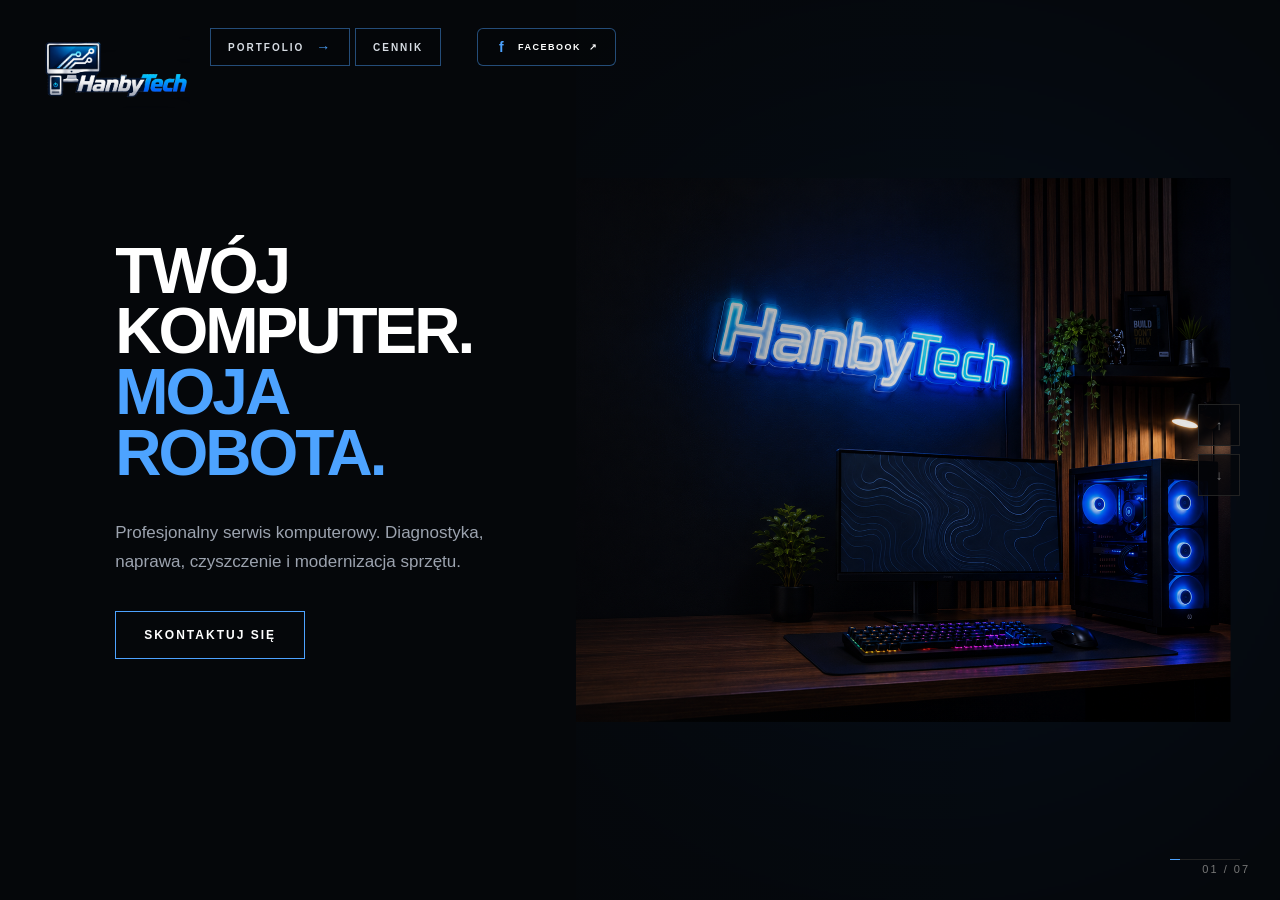
==== index.html @ cc22f347 "Pierwszy commit" ====
<!DOCTYPE html>
<html lang="pl">
<head>
    <meta charset="UTF-8">
    <meta name="viewport" content="width=device-width, initial-scale=1.0">
    <link rel="icon" type="image/png" href="logo.png">

    <title>HanbyTech — Serwis komputerowy</title>

    <link rel="stylesheet" href="style.css">
</head>

<body>
<!-- =========================================
     INTERAKTYWNY CENNIK
========================================= -->

<div class="price-overlay" id="priceOverlay">

    <div class="price-panel">

        <button
            class="price-close"
            id="closePriceList"
            aria-label="Zamknij cennik"
        >
            ×
        </button>


        <div class="price-header">

            <div class="price-label">
                HANBYTECH / CENNIK
            </div>

            <h2>
                Wybierz <span>usługi</span>
            </h2>

            <p>
                Zaznacz interesujące Cię usługi,
                aby zobaczyć orientacyjny koszt.
            </p>

        </div>


        <!-- KATEGORIE -->

        <div class="price-categories">

            <button
                class="price-category active"
                data-category="diagnostyka"
            >
                DIAGNOSTYKA
            </button>

            <button
                class="price-category"
                data-category="czyszczenie"
            >
                CZYSZCZENIE
            </button>

            <button
                class="price-category"
                data-category="system"
            >
                SYSTEM
            </button>

            <button
                class="price-category"
                data-category="naprawy"
            >
                NAPRAWY
            </button>

            <button
                class="price-category"
                data-category="dane"
            >
                DANE
            </button>

        </div>


        <!-- USŁUGI -->

        <div class="price-services">


            <!-- DIAGNOSTYKA -->

            <div
                class="price-list active"
                data-list="diagnostyka"
            >

                <button
                    class="price-item"
                    data-name="Diagnostyka błędów"
                    data-price="50"
                >
                    <span>
                        <strong>Diagnostyka błędów</strong>
                        <small>Sprawdzenie i identyfikacja problemu</small>
                    </span>

                    <b>od 50 zł</b>
                </button>


                <button
                    class="price-item"
                    data-name="Diagnostyka komputera"
                    data-price="60"
                >
                    <span>
                        <strong>Diagnostyka komputera</strong>
                        <small>Sprawdzenie podzespołów i działania systemu</small>
                    </span>

                    <b>od 60 zł</b>
                </button>


                <button
                    class="price-item"
                    data-name="Diagnostyka laptopa"
                    data-price="60"
                >
                    <span>
                        <strong>Diagnostyka laptopa</strong>
                        <small>Sprawdzenie sprzętu i podstawowych problemów</small>
                    </span>

                    <b>od 60 zł</b>
                </button>


                <button
                    class="price-item"
                    data-name="Diagnostyka problemów z uruchamianiem"
                    data-price="50"
                >
                    <span>
                        <strong>Problemy z uruchamianiem</strong>
                        <small>Diagnoza problemów z uruchomieniem komputera</small>
                    </span>

                    <b>od 50 zł</b>
                </button>

            </div>


            <!-- CZYSZCZENIE -->

            <div
                class="price-list"
                data-list="czyszczenie"
            >

                <button
                    class="price-item"
                    data-name="Czyszczenie komputera"
                    data-price="100"
                >
                    <span>
                        <strong>Czyszczenie komputera</strong>
                        <small>Usunięcie kurzu i zabrudzeń</small>
                    </span>

                    <b>100 zł</b>
                </button>


                <button
                    class="price-item"
                    data-name="Czyszczenie laptopa"
                    data-price="100"
                >
                    <span>
                        <strong>Czyszczenie laptopa</strong>
                        <small>Czyszczenie układu chłodzenia i wnętrza</small>
                    </span>

                    <b>100 zł</b>
                </button>


                <button
                    class="price-item"
                    data-name="Wymiana pasty termoprzewodzącej"
                    data-price="80"
                >
                    <span>
                        <strong>Wymiana pasty termoprzewodzącej</strong>
                        <small>Wymiana starej pasty na nową</small>
                    </span>

                    <b>80 zł</b>
                </button>


                <button
                    class="price-item"
                    data-name="Czyszczenie + pasta"
                    data-price="150"
                >
                    <span>
                        <strong>Czyszczenie + pasta</strong>
                        <small>Kompleksowe czyszczenie i wymiana pasty</small>
                    </span>

                    <b>150 zł</b>
                </button>

            </div>


            <!-- SYSTEM -->

            <div
                class="price-list"
                data-list="system"
            >

                <button
                    class="price-item"
                    data-name="Instalacja systemu Windows"
                    data-price="100"
                >
                    <span>
                        <strong>Instalacja systemu Windows</strong>
                        <small>Instalacja i podstawowa konfiguracja</small>
                    </span>

                    <b>100 zł</b>
                </button>


                <button
                    class="price-item"
                    data-name="Formatowanie + instalacja systemu"
                    data-price="130"
                >
                    <span>
                        <strong>Formatowanie + instalacja</strong>
                        <small>Przygotowanie dysku i instalacja systemu</small>
                    </span>

                    <b>130 zł</b>
                </button>


                <button
                    class="price-item"
                    data-name="Instalacja sterowników"
                    data-price="50"
                >
                    <span>
                        <strong>Instalacja sterowników</strong>
                        <small>Konfiguracja wymaganych sterowników</small>
                    </span>

                    <b>50 zł</b>
                </button>


                <button
                    class="price-item"
                    data-name="Konfiguracja systemu"
                    data-price="50"
                >
                    <span>
                        <strong>Konfiguracja systemu</strong>
                        <small>Podstawowa konfiguracja po instalacji</small>
                    </span>

                    <b>50 zł</b>
                </button>

            </div>


            <!-- NAPRAWY -->

            <div
                class="price-list"
                data-list="naprawy"
            >

                <button
                    class="price-item"
                    data-name="Wymiana podzespołu"
                    data-price="50"
                >
                    <span>
                        <strong>Wymiana podzespołu</strong>
                        <small>Montaż wybranego podzespołu</small>
                    </span>

                    <b>od 50 zł</b>
                </button>


                <button
                    class="price-item"
                    data-name="Wymiana dysku"
                    data-price="40"
                >
                    <span>
                        <strong>Wymiana dysku</strong>
                        <small>Montaż nowego dysku</small>
                    </span>

                    <b>od 40 zł</b>
                </button>


                <button
                    class="price-item"
                    data-name="Wymiana RAM"
                    data-price="30"
                >
                    <span>
                        <strong>Wymiana RAM</strong>
                        <small>Montaż pamięci RAM</small>
                    </span>

                    <b>od 30 zł</b>
                </button>


                <button
                    class="price-item"
                    data-name="Wymiana klawiatury"
                    data-price="60"
                >
                    <span>
                        <strong>Wymiana klawiatury</strong>
                        <small>Montaż nowej klawiatury</small>
                    </span>

                    <b>od 60 zł</b>
                </button>


                <button
                    class="price-item"
                    data-name="Naprawa problemów sprzętowych"
                    data-price="0"
                >
                    <span>
                        <strong>Naprawa problemów sprzętowych</strong>
                        <small>Zakres ustalany po diagnostyce</small>
                    </span>

                    <b>WYCENA</b>
                </button>

            </div>


            <!-- DANE -->

            <div
                class="price-list"
                data-list="dane"
            >

                <button
                    class="price-item"
                    data-name="Odzyskiwanie danych"
                    data-price="150"
                >
                    <span>
                        <strong>Odzyskiwanie danych</strong>
                        <small>Próba odzyskania dostępnych danych</small>
                    </span>

                    <b>od 150 zł</b>
                </button>


                <button
                    class="price-item"
                    data-name="Kopiowanie danych"
                    data-price="50"
                >
                    <span>
                        <strong>Kopiowanie danych</strong>
                        <small>Przeniesienie danych na wskazany nośnik</small>
                    </span>

                    <b>50 zł</b>
                </button>


                <button
                    class="price-item"
                    data-name="Migracja danych na nowy dysk"
                    data-price="80"
                >
                    <span>
                        <strong>Migracja danych na nowy dysk</strong>
                        <small>Przeniesienie danych na nowy nośnik</small>
                    </span>

                    <b>80 zł</b>
                </button>

            </div>

        </div>


        <!-- PODSUMOWANIE -->

        <div class="price-summary">

            <div class="summary-left">

                <span class="summary-label">
                    WYBRANE USŁUGI
                </span>

                <div
                    class="selected-services"
                    id="selectedServices"
                >
                    <span class="empty-summary">
                        Nie wybrano jeszcze żadnej usługi
                    </span>
                </div>

            </div>


            <div class="summary-right">

                <span class="summary-label">
                    ORIENTACYJNIE 
                </span>

                <strong id="priceTotal">
                    0 zł
                </strong>

            </div>

        </div>


        <div class="price-footer">

            <span>
                Ostateczna cena może zależeć od zakresu prac.
            </span>

            <button
                type="button"
                id="priceContact"
            >
                ZAPYTAJ O USŁUGĘ
                <span>→</span>
            </button>

        </div>


        <!-- FORMULARZ ZAPYTANIA Z CENNIKA -->

        <div class="price-inquiry" id="priceInquiry">

            <div class="price-inquiry-header">
                <span>HANBYTECH / ZAPYTANIE</span>
                <h3>Wyślij <strong>zapytanie</strong></h3>
                <p>Wybrane usługi zostaną automatycznie dołączone do wiadomości.</p>
            </div>

            <div class="price-inquiry-selected">
                <span>WYBRANE USŁUGI</span>
                <div id="inquiryServices"></div>
                <div class="inquiry-total">
                    <span>ORIENTACYJNIE </span>
                    <strong id="inquiryTotal">0 zł</strong>
                </div>
            </div>

            <form id="priceInquiryForm" class="price-inquiry-form">

                <input
                    type="hidden"
                    name="access_key"
                    value="ff031fcc-2267-4bd6-ab1a-3c029f032e46"
                >

                <input
                    type="hidden"
                    name="subject"
                    value="Nowe zapytanie z cennika — HanbyTech"
                >

                <input
                    type="hidden"
                    name="from_name"
                    value="HanbyTech — zapytanie z cennika"
                >

                <input
                    type="hidden"
                    name="selected_services"
                    id="inquiryServicesInput"
                >

                <input
                    type="hidden"
                    name="estimated_price"
                    id="inquiryTotalInput"
                >

                <input
                    type="text"
                    name="name"
                    placeholder="IMIĘ"
                    required
                >

                <input
                    type="email"
                    name="email"
                    placeholder="E-MAIL"
                    required
                >

                <textarea
                    name="message"
                    placeholder="OPIS PROBLEMU / DODATKOWE INFORMACJE"
                    required
                ></textarea>

                <div class="price-inquiry-actions">
                    <button type="button" id="priceInquiryBack">
                        ← WRÓĆ DO CENNIKA
                    </button>

                    <button type="submit" id="priceInquirySubmit">
                        WYŚLIJ ZAPYTANIE →
                    </button>
                </div>

                <div class="price-inquiry-message" id="priceInquiryMessage"></div>

            </form>

        </div>

    </div>

</div>



    <!-- STAŁY KONTAKT -->
    <a href="#kontakt" class="fixed-contact">
        SKONTAKTUJ SIĘ
    </a>

    <!-- FACEBOOK -->
<a
    href="https://www.facebook.com/hanbytech"
    class="facebook-button"
    target="_blank"
    rel="noopener noreferrer"
>
    <span class="facebook-icon">f</span>

    <span>FACEBOOK</span>

    <span class="facebook-arrow">↗</span>
</a>
    <!-- PORTFOLIO -->
<a href="portfolio.html" class="portfolio-button">
    PORTFOLIO
</a>

<!-- CENNIK -->
<button class="price-button" id="openPriceList">
    CENNIK
</button>

    <!-- LOGO -->
    <a href="#" class="site-logo">
        <img src="logo.png" alt="HanbyTech">
    </a>
    


    <!-- =========================
         GŁÓWNA STRONA
    ========================= -->

    <main class="story">

        <!-- SCENA 01 -->
        <section class="scene active" data-scene="1">

            <div class="scene-content">

                <h1>
                    TWÓJ KOMPUTER.<br>
                    <span>MOJA ROBOTA.</span>
                </h1>

                <p>
                    Profesjonalny serwis komputerowy.
                    Diagnostyka, naprawa, czyszczenie
                    i modernizacja sprzętu.
                </p>

                <button class="contact-button" id="heroContact">
                    SKONTAKTUJ SIĘ
                </button>

            </div>

            <div class="scene-visual hero-image">

                <img
                    src="hero.png"
                    alt="HanbyTech - serwis komputerowy"
                    class="hero-photo"
                >

            </div>

        </section>


        <!-- SCENA 02 -->
        <section class="scene" data-scene="2">

            <div class="scene-content">

                <div class="category">
                    PROCESOR / 01
                </div>

                <h2>
                    ANALIZA<br>
                    <span>PROCESORA</span>
                </h2>

                <p>
                    Sprawdzamy wydajność procesora,
                    temperatury oraz stabilność pracy
                    komputera.
                </p>

                <div class="info">
                    WYDAJNOŚĆ → TEMPERATURA → STABILNOŚĆ
                </div>

            </div>


            <div class="scene-visual cpu-analysis">

                <img
                    src="cpu.jpg"
                    alt="Procesor komputera"
                    class="cpu-photo"
                >

                <div class="cpu-grid"></div>

                <div class="cpu-ring"></div>

                <div class="cpu-line cpu-line-core">
                    <span>RDZENIE</span>
                </div>

                <div class="cpu-line cpu-line-cache">
                    <span>PAMIĘĆ CACHE</span>
                </div>

                <div class="cpu-line cpu-line-temp">
                    <span>TEMPERATURA</span>
                </div>

                <div class="cpu-line cpu-line-clock">
                    <span>TAKTOWANIE</span>
                </div>

                <div class="cpu-center">

                    <div class="cpu-status">
                        STAN PROCESORA
                        <strong>STABILNY</strong>
                    </div>

                    <div class="cpu-speed">
                        4.20
                        <span>GHz</span>
                    </div>

                </div>

                <div class="cpu-scan"></div>

                <div class="cpu-tech-label">
                    ANALIZA PROCESORA
                    <span>HANBYTECH / CPU-01</span>
                </div>

            </div>

        </section>


        <!-- SCENA 03 -->
        <section class="scene" data-scene="3">

            <div class="scene-content">

                <div class="category">
                    KARTA GRAFICZNA
                </div>

                <h2>
                    OBRAZ.<br>
                    <span>MOC.</span>
                </h2>

                <p>
                    Karta graficzna odpowiada za
                    generowanie obrazu i jest jednym
                    z najważniejszych elementów
                    komputera dla graczy.
                </p>

                <div class="info">
                    CZYSZCZENIE GPU<br>
                    KONSERWACJA CHŁODZENIA
                </div>

            </div>


            <div class="scene-visual gpu-image">

                <img
                    src="gpu.jpg"
                    alt="Karta graficzna"
                    class="gpu-photo"
                >

                <div class="gpu-showcase">

                    <div class="gpu-online">
                        <span>●</span> GPU ONLINE
                    </div>

                    <div class="gpu-data gpu-core">
                        <small>CORE CLOCK</small>
                        <strong>1845 MHz</strong>
                    </div>

                    <div class="gpu-data gpu-memory">
                        <small>PAMIĘĆ</small>
                        <strong>14.2 Gbps</strong>
                    </div>

                    <div class="gpu-data gpu-temp">
                        <small>TEMPERATURA</small>
                        <strong>67°C</strong>
                    </div>

                    <div class="gpu-performance">

                        <div class="gpu-performance-header">
                            <span>WYDAJNOŚĆ GRAFIKI</span>
                            <strong>87%</strong>
                        </div>

                        <div class="gpu-performance-bar">
                            <span></span>
                        </div>

                        <div class="gpu-performance-scale">
                            <span>NISKA</span>
                            <span>WYSOKA</span>
                        </div>

                    </div>

                    <div class="gpu-scan-line"></div>

                </div>

            </div>

        </section>


        <!-- SCENA 04 -->
        <section class="scene" data-scene="4">

            <div class="scene-content">

                <div class="category">
                    SERWIS
                </div>

                <h2>
                    KURZ<br>
                    <span>MA ZNACZENIE.</span>
                </h2>

                <p>
                    Kurz ogranicza przepływ powietrza
                    i może powodować wzrost temperatur.
                    Regularne czyszczenie pomaga
                    utrzymać sprzęt w dobrej kondycji.
                </p>

                <div class="info">
                    CZYSZCZENIE KOMPUTERA
                </div>

            </div>


            <div class="scene-visual cleaning-process">

                <img
                    src="cleaning.png"
                    alt="Czyszczenie komputera"
                    class="cleaning-background"
                >

                <div class="cleaning-overlay"></div>


                <div class="cleaning-panel">

                    <div class="cleaning-header">
                        <span>PROCES CZYSZCZENIA</span>
                        <span class="cleaning-counter">
                            02 / 04
                        </span>
                    </div>

                    <div class="cleaning-progress">
                        <span></span>
                    </div>

                    <div class="cleaning-steps">

                        <div class="cleaning-step active">
                            <span class="step-icon">✓</span>
                            <span>USUNIĘCIE KURZU</span>
                        </div>

                        <div class="cleaning-step active">
                            <span class="step-icon">✓</span>
                            <span>CZYSZCZENIE WENTYLATORÓW</span>
                        </div>

                        <div class="cleaning-step active">
                            <span class="step-icon">●</span>
                            <span>PASTA TERMOPRZEWODZĄCA</span>
                        </div>

                        <div class="cleaning-step">
                            <span class="step-icon">○</span>
                            <span>KONTROLA KOŃCOWA</span>
                        </div>

                    </div>

                    <div class="cleaning-divider"></div>

                    <div class="airflow">

                        <div class="airflow-header">
                            <span>PRZEPŁYW POWIETRZA</span>
                            <span>ZOPTYMALIZOWANY</span>
                        </div>

                        <div class="airflow-bar">
                            <span></span>
                        </div>

                    </div>

                    <div class="temperature">

                        <div class="temperature-title">
                            TEMPERATURA SYSTEMU
                        </div>

                        <div class="temperature-values">

                            <div>
                                <small>PRZED</small>
                                <strong>82°C</strong>
                            </div>

                            <span class="temperature-arrow">→</span>

                            <div>
                                <small>PO</small>
                                <strong>64°C</strong>
                            </div>

                        </div>

                    </div>

                    <div class="cleaning-status">
                        <span>●</span>
                        <strong>CZYSZCZENIE ZAKOŃCZONE</strong>
                    </div>

                </div>

            </div>

        </section>


        <!-- SCENA 05 -->
        <section class="scene" data-scene="5">

            <div class="scene-content">

                <div class="category">
                    MODERNIZACJA
                </div>

                <h2>
                    TWÓJ KOMPUTER<br>
                    <span>MOŻE WIĘCEJ.</span>
                </h2>

                <p>
                    Nie zawsze potrzebujesz nowego komputera.
                    Odpowiednio dobrane podzespoły mogą
                    nadać drugie życie Twojemu sprzętowi.
                </p>

                <div class="info">
                    RAM • SSD • GPU • CPU
                </div>

            </div>


            <div class="scene-visual upgrade-showcase">

                <div class="upgrade-label">
                    <span>UPGRADE LAB</span>
                    <strong>01 — 04</strong>
                </div>

                <div class="upgrade-cards">

                    <div class="upgrade-card upgrade-card-gpu">

                        <div class="upgrade-card-top">
                            <span>01</span>
                            <small>KARTA GRAFICZNA</small>
                        </div>

                        <div class="upgrade-card-name">
                            GPU
                        </div>

                        <div class="upgrade-card-line"></div>

                        <div class="upgrade-card-bottom">
                            <span>WYDAJNOŚĆ</span>
                            <strong>WYSOKA</strong>
                        </div>

                    </div>


                    <div class="upgrade-card upgrade-card-ram">

                        <div class="upgrade-card-top">
                            <span>02</span>
                            <small>PAMIĘĆ</small>
                        </div>

                        <div class="upgrade-card-name">
                            RAM
                        </div>

                        <div class="upgrade-card-line"></div>

                        <div class="upgrade-card-bottom">
                            <span>POJEMNOŚĆ</span>
                            <strong>16 GB</strong>
                        </div>

                    </div>


                    <div class="upgrade-card upgrade-card-ssd">

                        <div class="upgrade-card-top">
                            <span>03</span>
                            <small>DYSK</small>
                        </div>

                        <div class="upgrade-card-name">
                            SSD / M2
                        </div>

                        <div class="upgrade-card-line"></div>

                        <div class="upgrade-card-bottom">
                            <span>POJEMNOŚĆ</span>
                            <strong>1 TB</strong>
                        </div>

                    </div>


                    <div class="upgrade-card upgrade-card-cpu">

                        <div class="upgrade-card-top">
                            <span>04</span>
                            <small>MOC OBLICZENIOWA</small>
                        </div>

                        <div class="upgrade-card-name">
                            PROCESOR
                        </div>

                        <div class="upgrade-card-line"></div>

                        <div class="upgrade-card-bottom">
                            <span>OPTYMALIZACJA</span>
                            <strong>GOTOWA</strong>
                        </div>

                    </div>

                </div>


                <div class="upgrade-result">

                    <div class="upgrade-result-label">
                        ZYSK WYDAJNOŚCI
                    </div>

                    <div class="upgrade-result-value">
                        <strong>+42%</strong>
                        <span>PO UPGRADE</span>
                    </div>

                    <div class="upgrade-result-bar">
                        <span></span>
                    </div>

                </div>


                <div class="upgrade-status-line">

                    <span>
                        <i></i>
                        SYSTEM GOTOWY
                    </span>

                    <strong>
                        UPGRADE DOSTĘPNY
                    </strong>

                </div>

            </div>

        </section>


        <!-- SCENA 06 -->
        <section class="scene" data-scene="6">

            <div class="scene-content">

                <div class="category">
                    DIAGNOSTYKA
                </div>

                <h2>
                    COŚ<br>
                    <span>NIE DZIAŁA?</span>
                </h2>

                <p>
                    Znajdziemy przyczynę problemu.
                    Diagnostyka błędów, naprawa sprzętu
                    i przywracanie komputera do sprawności.
                </p>

                <div class="info">
                    DIAGNOSTYKA → NAPRAWA
                </div>

            </div>


            <div class="scene-visual diagnostics-image">

                <div class="system-scan">

                    <div class="scan-header">
                        <span>SYSTEM SCAN</span>
                        <span class="scan-status">
                            ● ONLINE
                        </span>
                    </div>

                    <div class="scan-line"></div>

                    <div class="scan-item">
                        <span>CPU</span>
                        <span class="scan-value">
                            SPRAWDZANIE...
                        </span>
                    </div>

                    <div class="scan-item gpu-error">

                        <span>GPU</span>

                        <span class="scan-value">
                            SPRAWDZANIE...
                        </span>

                        <small>
                            BŁĄD KRYTYCZNY
                        </small>

                    </div>

                    <div class="scan-item">
                        <span>RAM</span>
                        <span class="scan-value">
                            SPRAWDZANIE...
                        </span>
                    </div>

                    <div class="scan-item">
                        <span>STORAGE</span>
                        <span class="scan-value">
                            SPRAWDZANIE...
                        </span>
                    </div>

                    <div class="scan-item">
                        <span>TEMPERATURE</span>
                        <span class="scan-value">
                            SPRAWDZANIE...
                        </span>
                    </div>

                    <div class="scan-line"></div>

                    <div class="scan-footer">

                        <span class="scan-analyzing">
                            ANALIZOWANIE SYSTEMU...
                        </span>

                        <span class="scan-complete">
                            ANALIZA SYSTEMU ZAKOŃCZONA<br>
                            5 / 5 SPRAWDZEŃ ZALICZONYCH
                        </span>

                    </div>

                </div>

            </div>

        </section>


        <!-- SCENA 07 -->
        <section class="scene" data-scene="7">

            <div class="scene-content contact-content">

                <div class="category">
                    HANBYTECH
                </div>

                <h2>
                    MASZ PROBLEM<br>
                    <span>Z KOMPUTEREM?</span>
                </h2>

                <p>
                    Napisz do mnie.
                    Opisz problem, a sprawdzimy,
                    co da się zrobić.
                </p>

                <div class="contact-details">

                    <span>E-MAIL</span>

                    <a href="mailto:hanbytech@gmail.com">
                        hanbytech@gmail.com
                    </a>

                </div>

            </div>


            <div class="scene-visual contact-image">

                <form
                    class="contact-form"
                    action="https://api.web3forms.com/submit"
                    method="POST"
                >

                    <input
                        type="hidden"
                        name="access_key"
                        value="ff031fcc-2267-4bd6-ab1a-3c029f032e46"
                    >

                    <input
                        type="hidden"
                        name="subject"
                        value="Nowa wiadomość — HanbyTech"
                    >

                    <input
                        type="hidden"
                        name="from_name"
                        value="HanbyTech — formularz kontaktowy"
                    >

                    <input
                        type="text"
                        name="name"
                        placeholder="IMIĘ"
                        required
                    >

                    <input
                        type="email"
                        name="email"
                        placeholder="E-MAIL"
                        required
                    >

                    <textarea
                        name="message"
                        placeholder="WIADOMOŚĆ"
                        required
                    ></textarea>

                    <button type="submit">
                        WYŚLIJ WIADOMOŚĆ
                    </button>

                </form>

            </div>

        </section>

    </main>


    <!-- WSKAŹNIK PRZEWIJANIA -->

    <div class="scroll-indicator">

        <div class="scroll-line">
            <div class="scroll-progress"></div>
        </div>

        <span id="sceneCounter">
            01 / 07
        </span>

    </div>


    <!-- LEWO / PRAWO -->

    <div class="navigation">

        <button id="prevScene">
            ↑
        </button>

        <button id="nextScene">
            ↓
        </button>

    </div>



    <style>
        /* =========================================
           FORMULARZ ZAPYTANIA — CENNIK
        ========================================= */

        .price-inquiry {
            display: none;
            margin-top: 25px;
        }

        .price-panel.inquiry-mode .price-header,
        .price-panel.inquiry-mode .price-categories,
        .price-panel.inquiry-mode .price-services,
        .price-panel.inquiry-mode .price-summary,
        .price-panel.inquiry-mode .price-footer {
            display: none;
        }

        .price-panel.inquiry-mode .price-inquiry {
            display: block;
        }

        .price-inquiry-header span,
        .price-inquiry-selected > span {
            color: #4da3ff;
            font-size: 9px;
            font-weight: 700;
            letter-spacing: 2px;
        }

        .price-inquiry-header h3 {
            margin: 10px 0 8px;
            color: #fff;
            font-size: 30px;
            font-weight: 500;
        }

        .price-inquiry-header h3 strong {
            color: #4da3ff;
            font-weight: 600;
        }

        .price-inquiry-header p {
            margin: 0 0 22px;
            color: #9ca3af;
            font-size: 11px;
            line-height: 1.6;
        }

        .price-inquiry-selected {
            padding: 16px;
            border: 1px solid rgba(255,255,255,0.08);
            border-radius: 10px;
            background: rgba(255,255,255,0.025);
            margin-bottom: 18px;
        }

        #inquiryServices {
            display: flex;
            flex-wrap: wrap;
            gap: 7px;
            margin-top: 10px;
        }

        .inquiry-service-tag {
            padding: 7px 9px;
            border: 1px solid rgba(77,163,255,0.25);
            border-radius: 6px;
            color: #fff;
            background: rgba(77,163,255,0.07);
            font-size: 10px;
        }

        .inquiry-total {
            display: flex;
            align-items: center;
            justify-content: space-between;
            margin-top: 15px;
            padding-top: 13px;
            border-top: 1px solid rgba(255,255,255,0.06);
        }

        .inquiry-total span {
            color: #9ca3af;
            font-size: 9px;
            letter-spacing: 1.5px;
        }

        .inquiry-total strong {
            color: #4da3ff;
            font-size: 18px;
        }

        .price-inquiry-form {
            display: flex;
            flex-direction: column;
            gap: 10px;
        }

        .price-inquiry-form input,
        .price-inquiry-form textarea {
            width: 100%;
            box-sizing: border-box;
            padding: 13px 14px;
            border: 1px solid rgba(255,255,255,0.09);
            border-radius: 7px;
            outline: none;
            background: rgba(255,255,255,0.025);
            color: #fff;
            font-family: inherit;
            font-size: 11px;
            transition: border-color 0.2s ease, background 0.2s ease;
        }

        .price-inquiry-form input:focus,
        .price-inquiry-form textarea:focus {
            border-color: #4da3ff;
            background: rgba(77,163,255,0.035);
        }

        .price-inquiry-form textarea {
            min-height: 115px;
            resize: vertical;
        }

        .price-inquiry-form input::placeholder,
        .price-inquiry-form textarea::placeholder {
            color: #777;
        }

        .price-inquiry-actions {
            display: flex;
            gap: 10px;
            margin-top: 4px;
        }

        .price-inquiry-actions button {
            flex: 1;
            min-height: 44px;
            padding: 11px 14px;
            border: 1px solid #4da3ff;
            border-radius: 6px;
            background: transparent;
            color: #4da3ff;
            font-family: inherit;
            font-size: 10px;
            font-weight: 700;
            letter-spacing: 1.2px;
            cursor: pointer;
            transition: 0.2s ease;
        }

        #priceInquirySubmit {
            background: #4da3ff;
            color: #05070a;
        }

        .price-inquiry-actions button:hover {
            background: #4da3ff;
            color: #05070a;
            box-shadow: 0 0 25px rgba(77,163,255,0.25);
        }

        .price-inquiry-message {
            min-height: 18px;
            text-align: center;
            font-size: 10px;
            line-height: 1.5;
        }

        .price-inquiry-message.success {
            color: #39ff14;
        }

        .price-inquiry-message.error {
            color: #ff5b5b;
        }

        @media (max-width: 600px) {
            .price-inquiry-actions {
                flex-direction: column;
            }
        }
    </style>

    <script>
document.addEventListener("DOMContentLoaded", () => {

    if (window.location.hash === "#kontakt") {

        setTimeout(() => {

            const contactScene =
                document.querySelector(".scene[data-scene='7']");

            if (contactScene) {
                contactScene.classList.add("active");

                document
                    .querySelectorAll(".scene")
                    .forEach((scene, index) => {
                        scene.classList.toggle(
                            "active",
                            index === 6
                        );
                    });

                const counter =
                    document.getElementById("sceneCounter");

                if (counter) {
                    counter.textContent = "07 / 07";
                }

                const progress =
                    document.querySelector(".scroll-progress");

                if (progress) {
                    progress.style.width = "100%";
                }
            }

        }, 50);

    }

});
</script>
    <script>
/* =========================================
   INTERAKTYWNY CENNIK
========================================= */

const priceOverlay =
    document.getElementById("priceOverlay");

const openPriceList =
    document.getElementById("openPriceList");

const closePriceList =
    document.getElementById("closePriceList");

const priceCategories =
    document.querySelectorAll(".price-category");

const priceLists =
    document.querySelectorAll(".price-list");

const priceItems =
    document.querySelectorAll(".price-item");

const selectedServices =
    document.getElementById("selectedServices");

const priceTotal =
    document.getElementById("priceTotal");

const priceContact =
    document.getElementById("priceContact");


let selected = [];


/* OTWIERANIE */

openPriceList.addEventListener("click", () => {

    priceOverlay.classList.add("active");

    document.body.classList.add("price-open");

});


/* ZAMYKANIE */

function closePrices() {

    priceOverlay.classList.remove("active");

    document.body.classList.remove("price-open");

}


closePriceList.addEventListener(
    "click",
    closePrices
);


priceOverlay.addEventListener(
    "click",
    (event) => {

        if (event.target === priceOverlay) {
            closePrices();
        }

    }
);


/* ESC */

document.addEventListener(
    "keydown",
    (event) => {

        if (
            event.key === "Escape" &&
            priceOverlay.classList.contains("active")
        ) {
            closePrices();
        }

    }
);


/* KATEGORIE */

priceCategories.forEach((category) => {

    category.addEventListener("click", () => {

        const target =
            category.dataset.category;


        priceCategories.forEach((item) => {

            item.classList.toggle(
                "active",
                item === category
            );

        });


        priceLists.forEach((list) => {

            list.classList.toggle(
                "active",
                list.dataset.list === target
            );

        });

    });

});


/* WYBÓR USŁUG */

priceItems.forEach((item) => {

    item.addEventListener("click", () => {

        const name =
            item.dataset.name;

        const price =
            Number(item.dataset.price);


        if (price === 0) {
            return;
        }


        const existing =
            selected.find(
                (service) =>
                    service.name === name
            );


        if (existing) {

            selected =
                selected.filter(
                    (service) =>
                        service.name !== name
                );

            item.classList.remove("selected");

        } else {

            selected.push({
                name: name,
                price: price
            });

            item.classList.add("selected");

        }


        updateSummary();

    });

});


/* PODSUMOWANIE */

function updateSummary() {

    selectedServices.innerHTML = "";


    if (selected.length === 0) {

        selectedServices.innerHTML = `
            <span class="empty-summary">
                Nie wybrano jeszcze żadnej usługi
            </span>
        `;

    } else {

        selected.forEach((service) => {

            const tag =
                document.createElement("div");

            tag.className =
                "selected-service";

            tag.innerHTML = `
                <span>${service.name}</span>
                <b>${service.price} zł</b>
            `;

            selectedServices.appendChild(tag);

        });

    }


    const total =
        selected.reduce(
            (sum, service) =>
                sum + service.price,
            0
        );


    priceTotal.textContent =
        `${total} zł`;

}


/* ZAPYTANIE BEZPOŚREDNIO Z CENNIKA */

const pricePanel =
    document.querySelector(".price-panel");

const priceInquiry =
    document.getElementById("priceInquiry");

const inquiryServices =
    document.getElementById("inquiryServices");

const inquiryTotal =
    document.getElementById("inquiryTotal");

const inquiryServicesInput =
    document.getElementById("inquiryServicesInput");

const inquiryTotalInput =
    document.getElementById("inquiryTotalInput");

const priceInquiryForm =
    document.getElementById("priceInquiryForm");

const priceInquiryBack =
    document.getElementById("priceInquiryBack");

const priceInquirySubmit =
    document.getElementById("priceInquirySubmit");

const priceInquiryMessage =
    document.getElementById("priceInquiryMessage");


function updateInquiry() {

    inquiryServices.innerHTML = "";

    if (selected.length === 0) {

        inquiryServices.innerHTML = `
            <span class="inquiry-service-tag">
                Nie wybrano żadnej usługi
            </span>
        `;

    } else {

        selected.forEach((service) => {

            const tag = document.createElement("div");
            tag.className = "inquiry-service-tag";
            tag.textContent = `${service.name} — ${service.price} zł`;
            inquiryServices.appendChild(tag);

        });

    }

    const total = selected.reduce(
        (sum, service) => sum + service.price,
        0
    );

    inquiryTotal.textContent = `${total} zł`;

    inquiryServicesInput.value =
        selected.length
            ? selected.map((service) => `${service.name} — ${service.price} zł`).join("\n")
            : "Nie wybrano żadnej usługi";

    inquiryTotalInput.value =
        selected.length ? `${total} zł` : "Do ustalenia";
}


priceContact.addEventListener("click", () => {

    if (selected.length === 0) {

        priceInquiryMessage.textContent =
            "Najpierw wybierz przynajmniej jedną usługę.";

        priceInquiryMessage.className =
            "price-inquiry-message error";

        return;

    }

    updateInquiry();

    priceInquiryMessage.textContent = "";
    priceInquiryMessage.className = "price-inquiry-message";

    pricePanel.classList.add("inquiry-mode");

});


priceInquiryBack.addEventListener("click", () => {

    pricePanel.classList.remove("inquiry-mode");

    priceInquiryMessage.textContent = "";
    priceInquiryMessage.className = "price-inquiry-message";

});


priceInquiryForm.addEventListener("submit", async (event) => {

    event.preventDefault();

    priceInquirySubmit.disabled = true;
    priceInquirySubmit.textContent = "WYSYŁANIE...";
    priceInquiryMessage.textContent = "";
    priceInquiryMessage.className = "price-inquiry-message";

    try {

        const formData = new FormData(priceInquiryForm);

        const response = await fetch(
            "https://api.web3forms.com/submit",
            {
                method: "POST",
                body: formData
            }
        );

        const result = await response.json();

        if (result.success) {

            priceInquiryMessage.textContent =
                "Zapytanie zostało wysłane. Odezwę się tak szybko, jak to możliwe.";

            priceInquiryMessage.className =
                "price-inquiry-message success";

            priceInquiryForm.reset();

            setTimeout(() => {
                closePrices();
                pricePanel.classList.remove("inquiry-mode");
                priceInquiryMessage.textContent = "";
                priceInquiryMessage.className = "price-inquiry-message";
            }, 2500);

        } else {

            throw new Error("Web3Forms zwrócił błąd");

        }

    } catch (error) {

        priceInquiryMessage.textContent =
            "Nie udało się wysłać zapytania. Spróbuj ponownie.";

        priceInquiryMessage.className =
            "price-inquiry-message error";

    } finally {

        priceInquirySubmit.disabled = false;
        priceInquirySubmit.textContent = "WYŚLIJ ZAPYTANIE →";

    }

});
</script>

    <script src="script.js"></script>

</body>
</html>
---- style.css ----
* {
    margin: 0;
    padding: 0;
    box-sizing: border-box;
}

html,
body {
    width: 100%;
    height: 100%;
    overflow: hidden;
}

body {
    background: #05070a;
    color: white;
    font-family: Arial, Helvetica, sans-serif;
}

/* =========================
   GŁÓWNA STRONA
========================= */

.story {
    position: relative;
    width: 100%;
    height: 100vh;
    overflow: hidden;
}

/* =========================
   SCENY
========================= */

.scene {
    position: absolute;
    inset: 0;
    display: grid;
    grid-template-columns: 45% 55%;
    opacity: 0;
    visibility: hidden;
    transform: scale(1.04);
    transition:
        opacity 0.8s ease,
        transform 1s ease,
        visibility 0.8s;
}

.scene.active {
    opacity: 1;
    visibility: visible;
    transform: scale(1);
}

/* =========================
   LEWA STRONA
========================= */

.scene-content {
    position: relative;
    z-index: 5;
    display: flex;
    flex-direction: column;
    justify-content: center;
    padding-left: 9vw;
    padding-right: 3vw;
}

.category {
    margin-bottom: 20px;
    font-size: 12px;
    letter-spacing: 5px;
    color: #4da3ff;
}

h1,
h2 {
    font-size: clamp(45px, 5vw, 85px);
    line-height: 0.95;
    font-weight: 800;
    letter-spacing: -3px;
}

h1 span,
h2 span {
    color: #4da3ff;
}

.scene-content p {
    max-width: 520px;
    margin-top: 35px;
    color: #9ca3af;
    font-size: 17px;
    line-height: 1.7;
}

.info {
    margin-top: 30px;
    color: #4da3ff;
    font-size: 12px;
    letter-spacing: 3px;
    line-height: 2;
}

/* =========================
   PRZYCISK
========================= */

.contact-button {
    width: fit-content;
    margin-top: 35px;
    padding: 16px 28px;
    border: 1px solid #4da3ff;
    background: transparent;
    color: white;
    font-size: 12px;
    font-weight: bold;
    letter-spacing: 2px;
    cursor: pointer;
    transition: 0.3s;
}

.contact-button:hover {
    background: #4da3ff;
    color: #05070a;
    box-shadow:
        0 0 30px rgba(77, 163, 255, 0.4);
}

/* =========================
   PRAWA STRONA
========================= */

.scene-visual {
    position: relative;
    display: flex;
    align-items: center;
    justify-content: center;
    overflow: hidden;
}

.scene-visual::before {
    content: "";
    position: absolute;
    width: 600px;
    height: 600px;
    background: #087cff;
    filter: blur(180px);
    opacity: 0.08;
}

.placeholder {
    position: relative;
    width: 75%;
    height: 70%;
    display: flex;
    flex-direction: column;
    align-items: center;
    justify-content: center;
    border: 1px solid rgba(77, 163, 255, 0.2);
    background:
        linear-gradient(
            135deg,
            rgba(255,255,255,0.04),
            rgba(255,255,255,0.01)
        );
    box-shadow:
        0 0 80px rgba(0, 120, 255, 0.08);
    color: #4da3ff;
}

.placeholder span {
    font-size: 45px;
    font-weight: 800;
    letter-spacing: 5px;
}

.placeholder small {
    margin-top: 15px;
    color: #555;
    font-size: 10px;
    letter-spacing: 3px;
}

/* =========================
   SCROLL
========================= */

.scroll-indicator {
    position: fixed;
    right: 40px;
    bottom: 40px;
    z-index: 50;
    display: flex;
    align-items: center;
    gap: 15px;
    color: #777;
    font-size: 11px;
    letter-spacing: 2px;
}

.scroll-line {
    width: 70px;
    height: 1px;
    background: #222;
}

.scroll-progress {
    width: 14%;
    height: 1px;
    background: #4da3ff;
    transition: width 0.5s ease;
}

/* =========================
   PRZYCISKI NAWIGACJI
========================= */

.navigation {
    position: fixed;
    right: 40px;
    top: 50%;
    z-index: 50;
    display: flex;
    flex-direction: column;
    gap: 8px;
    transform: translateY(-50%);
}

.navigation button {
    width: 42px;
    height: 42px;
    border: 1px solid #222;
    background: rgba(5, 7, 10, 0.7);
    color: #777;
    cursor: pointer;
    transition: 0.3s;
}

.navigation button:hover {
    border-color: #4da3ff;
    color: #4da3ff;
}

/* =========================
   TELEFON
========================= */

@media (max-width: 800px) {

    .scene {
        grid-template-columns: 1fr;
    }

    .scene-content {
        justify-content: flex-end;
        padding: 0 30px 100px;
    }

    .scene-number {
        top: 30px;
        left: 30px;
    }

    h1,
    h2 {
        font-size: 48px;
    }

    .scene-content p {
        font-size: 14px;
    }

    .scene-visual {
        position: absolute;
        inset: 0;
        opacity: 0.25;
    }

    .placeholder {
        width: 100%;
        height: 100%;
        border: none;
    }

    .navigation {
        right: 20px;
    }

    .scroll-indicator {
        right: 20px;
        bottom: 20px;
    }
}

/* =========================
   LOGO
========================= */

.site-logo {
    position: fixed;
    top: 30px;
    left: 40px;
    z-index: 100;
    display: block;
}

.site-logo img {
    display: block;
    width: 150px;
    height: auto;
    object-fit: contain;
    transition: 0.3s;
}

.site-logo:hover img {
    transform: scale(1.04);
}

/* LOGO — TELEFON */

@media (max-width: 800px) {

    .site-logo {
        top: 20px;
        left: 25px;
    }

    .site-logo img {
        width: 120px;
    }
}

/* =========================
   HERO IMAGE
========================= */

.hero-image {
    position: relative;
    overflow: hidden;
}

.hero-image img {
    width: 100%;
    height: 100%;
    object-fit: contain;
    object-position: 30% center;
    display: block;
    filter: brightness(0.9);
    transition: transform 1.2s ease;
}

.scene.active .hero-image img {
    transform: translateX(-60px) scale(1.03);
}

.hero-image::after {
    content: "";
    position: absolute;
    inset: 0;
    background:
        linear-gradient(
            90deg,
            rgba(5, 7, 10, 0.45) 0%,
            rgba(5, 7, 10, 0.08) 45%,
            transparent 70%
        );
    pointer-events: none;
}

/* =========================
   CPU IMAGE
========================= */

.cpu-image {
    position: relative;
    overflow: hidden;
}

.cpu-image .cpu-photo {
    position: absolute;
    top: 50%;
    left: 53%;
    width: 80%;
    height: 80%;
    object-fit: contain;
    display: block;
    z-index: 1;
    transform: translate(-50%, -50%);
    filter: brightness(0.9);
}

/* =========================
   GPU IMAGE
========================= */

.gpu-image {
    position: relative;
    overflow: hidden;
}

.gpu-image .gpu-photo {
    position: absolute;
    top: 50%;
    left: 53%;
    width: 80%;
    height: 80%;
    object-fit: contain;
    display: block;
    z-index: 1;
    transform: translate(-50%, -50%);
    filter: brightness(0.9);
}

/* CLEANING IMAGE */

.cleaning-image {
    position: relative;
    overflow: hidden;
}

.cleaning-image .cleaning-photo {
    position: absolute;
    top: 50%;
    left: 45%;
    width: 90%;
    height: 90%;
    object-fit: contain;
    display: block;
    z-index: 1;
    transform: translate(-50%, -50%);
    filter: brightness(0.9);
}

/* UPGRADE IMAGE */

.upgrade-image {
    position: relative;
    overflow: hidden;
}

.upgrade-image .upgrade-photo {
    position: absolute;
    top: 50%;
    left: 52%;
    width: 80%;
    height: 80%;
    object-fit: contain;
    display: block;
    z-index: 1;
    transform: translate(-50%, -50%);
    filter: brightness(0.9);
}

/* STAŁY PRZYCISK KONTAKTU */

.fixed-contact {
    position: fixed;
    left: 300px;
    bottom: 80px;
    z-index: 100;
    padding: 14px 24px;
    border: 1px solid #4da3ff;
    background: rgba(5, 7, 10, 0.75);
    color: white;
    text-decoration: none;
    font-size: 11px;
    font-weight: bold;
    letter-spacing: 2px;
    opacity: 0;
    pointer-events: none;
    transition: 0.3s;
}

.fixed-contact.visible {
    opacity: 1;
    pointer-events: auto;
}

.fixed-contact:hover {
    background: #4da3ff;
    color: #05070a;
    box-shadow:
        0 0 30px rgba(77, 163, 255, 0.4);
}

/* DIAGNOSTICS IMAGE */

.diagnostics-image {
    position: relative;
    overflow: hidden;
}

.diagnostics-image .diagnostics-photo {
    position: absolute;
    top: 50%;
    left: 50%;
    width: 80%;
    height: 80%;
    object-fit: contain;
    display: block;
    z-index: 1;
    transform: translate(-50%, -50%);
    filter: brightness(0.9);
}

/* CONTACT IMAGE */

.contact-image {
    position: relative;
    overflow: hidden;
}

.contact-image .contact-photo {
    position: absolute;
    top: 50%;
    left: 50%;
    width: 80%;
    height: 80%;
    object-fit: contain;
    display: block;
    z-index: 1;
    transform: translate(-50%, -50%);
    filter: brightness(0.9);
}

/* PANEL KONTAKTOWY */

.contact-content {
    justify-content: center;
}

.contact-details {
    margin-top: 35px;
    display: flex;
    flex-direction: column;
    gap: 8px;
}

.contact-details span {
    color: #4da3ff;
    font-size: 10px;
    letter-spacing: 3px;
}

.contact-details a {
    color: white;
    font-size: 16px;
    text-decoration: none;
    transition: 0.3s;
}

.contact-details a:hover {
    color: #4da3ff;
}

/* FORMULARZ */

.contact-form {
    position: relative;
    z-index: 5;
    width: 75%;
    display: flex;
    flex-direction: column;
    gap: 14px;
    padding: 35px;
    border: 1px solid rgba(77, 163, 255, 0.2);
    background: rgba(5, 7, 10, 0.75);
    box-shadow:
        0 0 80px rgba(0, 120, 255, 0.08);
    backdrop-filter: blur(10px);
}

.contact-form input,
.contact-form textarea {
    width: 100%;
    padding: 15px 0;
    border: none;
    border-bottom: 1px solid #252a31;
    outline: none;
    background: transparent;
    color: white;
    font-family: Arial, Helvetica, sans-serif;
    font-size: 12px;
    letter-spacing: 1px;
    transition: 0.3s;
}

.contact-form textarea {
    height: 120px;
    resize: none;
}

.contact-form input:focus,
.contact-form textarea:focus {
    border-bottom-color: #4da3ff;
}

.contact-form input::placeholder,
.contact-form textarea::placeholder {
    color: #666;
}

.contact-form button {
    margin-top: 10px;
    padding: 15px;
    border: 1px solid #4da3ff;
    background: transparent;
    color: white;
    font-size: 11px;
    font-weight: bold;
    letter-spacing: 2px;
    cursor: pointer;
    transition: 0.3s;
}

.contact-form button:hover {
    background: #4da3ff;
    color: #05070a;
    box-shadow:
        0 0 30px rgba(77, 163, 255, 0.4);
}


/* =====================================================
   UPGRADE PANEL — SCENA 05
===================================================== */

.upgrade-panel-area {
    position: relative;
    overflow: hidden;
}

.upgrade-panel {
    position: relative;
    z-index: 5;
    width: 75%;
    padding: 32px;
    border: 1px solid rgba(77, 163, 255, 0.25);
    background: linear-gradient(
        135deg,
        rgba(255,255,255,0.04),
        rgba(255,255,255,0.01)
    );
    box-shadow: 0 0 80px rgba(0,120,255,0.08);
    backdrop-filter: blur(10px);
}

.upgrade-header {
    display: flex;
    justify-content: space-between;
    align-items: center;
    font-size: 11px;
    font-weight: bold;
    letter-spacing: 3px;
}

.upgrade-status {
    color: #39ff14;
    font-size: 9px;
    letter-spacing: 2px;
    white-space: nowrap;
    text-shadow:
        0 0 5px rgba(57, 255, 20, 0.8),
        0 0 12px rgba(57, 255, 20, 0.5),
        0 0 20px rgba(57, 255, 20, 0.3);
}

.upgrade-line {
    width: 100%;
    height: 1px;
    margin: 22px 0;
    background: rgba(77, 163, 255, 0.15);
}

.upgrade-item {
    display: grid;
    grid-template-columns: 105px 1fr 90px;
    align-items: center;
    gap: 20px;
    padding: 14px 0;
    border-bottom: 1px solid rgba(255,255,255,0.04);
}

.upgrade-name {
    display: flex;
    flex-direction: column;
    gap: 5px;
}

.upgrade-name span {
    color: white;
    font-size: 11px;
    font-weight: bold;
    letter-spacing: 2px;
}

.upgrade-name small {
    color: #555;
    font-size: 8px;
    letter-spacing: 1px;
}

.upgrade-bar {
    width: 100%;
    height: 3px;
    background: #161a20;
    overflow: hidden;
}

.upgrade-bar span {
    display: block;
    height: 100%;
    background: #4da3ff;
    box-shadow: 0 0 10px rgba(77,163,255,0.5);
    transform: scaleX(0);
    transform-origin: left;
}

.upgrade-item strong {
    color: #4da3ff;
    font-size: 9px;
    letter-spacing: 1px;
    text-align: right;
}

.performance {
    margin-top: 5px;
}

.performance-header {
    display: flex;
    justify-content: space-between;
    align-items: center;
    margin-bottom: 10px;
    color: #777;
    font-size: 9px;
    letter-spacing: 2px;
}

.performance-header strong {
    color: #4da3ff;
    font-size: 11px;
}

.performance-bar {
    width: 100%;
    height: 4px;
    background: #161a20;
    overflow: hidden;
}

.performance-bar span {
    display: block;
    width: 82%;
    height: 100%;
    background: #4da3ff;
    box-shadow: 0 0 12px rgba(77,163,255,0.6);
    transform: scaleX(0);
    transform-origin: left;
}

.upgrade-footer {
    display: flex;
    justify-content: space-between;
    align-items: center;
    margin-top: 24px;
    font-size: 8px;
    letter-spacing: 2px;
}

.upgrade-footer span {
    color: #555;
}

.upgrade-footer strong {
    color: #4da3ff;
    font-size: 9px;
}

.scene.active .upgrade-bar span {
    animation: upgradeBars 0.9s ease forwards;
}

.scene.active .upgrade-item:nth-of-type(1) .upgrade-bar span {
    animation-delay: 0.2s;
}

.scene.active .upgrade-item:nth-of-type(2) .upgrade-bar span {
    animation-delay: 0.4s;
}

.scene.active .upgrade-item:nth-of-type(3) .upgrade-bar span {
    animation-delay: 0.6s;
}

.scene.active .upgrade-item:nth-of-type(4) .upgrade-bar span {
    animation-delay: 0.8s;
}

@keyframes upgradeBars {
    from {
        transform: scaleX(0);
    }

    to {
        transform: scaleX(1);
    }
}

.scene.active .performance-bar span {
    animation: performanceLoad 1.2s ease 1s forwards;
}

@keyframes performanceLoad {
    from {
        transform: scaleX(0);
    }

    to {
        transform: scaleX(1);
    }
}

.scene.active .upgrade-panel {
    animation: upgradePanelIn 0.8s ease forwards;
}

@keyframes upgradePanelIn {
    from {
        opacity: 0;
        transform: translateX(40px);
    }

    to {
        opacity: 1;
        transform: translateX(0);
    }
}

.upgrade-red {
    color: #ff3b3b !important;
}

.upgrade-green {
    color: #35d07f !important;
}

.upgrade-footer {
    display: flex;
    justify-content: space-between;
    align-items: center;
    gap: 20px;
}

.upgrade-footer strong {
    color: #4da3ff;
    font-size: 9px;
    letter-spacing: 1.5px;
    white-space: nowrap;
}

/* =========================================
   SCENA 04 — CLEANING PROCESS
========================================= */

.scene[data-scene="4"] .cleaning-process {
    position: relative;
    overflow: hidden;
    display: flex;
    align-items: center;
    justify-content: center;
}

.scene[data-scene="4"] .cleaning-background {
    position: absolute;
    width: 100%;
    height: 100%;
    object-fit: contain;
    object-position: center;
    opacity: 0.45;
    filter:
        brightness(0.65)
        contrast(1.05);
    transform: scale(1.03);
    transition:
        transform 1.2s ease,
        opacity 0.8s ease;
}

.scene.active[data-scene="4"] .cleaning-background {
    transform: scale(1);
    opacity: 0.55;
}

.scene[data-scene="4"] .cleaning-overlay {
    position: absolute;
    inset: 0;
    background:
        linear-gradient(
            90deg,
            rgba(5,7,10,0.25),
            rgba(5,7,10,0.65)
        );
    z-index: 1;
    pointer-events: none;
}

.scene[data-scene="4"] .cleaning-panel {
    position: relative;
    z-index: 5;
    width: 75%;
    padding: 30px;
    border: 1px solid rgba(77, 163, 255, 0.22);
    background: rgba(5, 7, 10, 0.28);
    box-shadow: 0 0 50px rgba(0, 120, 255, 0.04);
    backdrop-filter: none;
}

.cleaning-header {
    display: flex;
    justify-content: space-between;
    align-items: center;
    gap: 20px;
    font-size: 11px;
    font-weight: bold;
    letter-spacing: 3px;
}

.cleaning-counter {
    color: #4da3ff;
    font-size: 9px;
    letter-spacing: 2px;
    white-space: nowrap;
}

.cleaning-progress {
    width: 100%;
    height: 3px;
    margin-top: 22px;
    background: #161a20;
    overflow: hidden;
}

.cleaning-progress span {
    display: block;
    width: 78%;
    height: 100%;
    background: #4da3ff;
    box-shadow:
        0 0 12px rgba(77,163,255,0.6);
    transform: scaleX(0);
    transform-origin: left;
}

.cleaning-steps {
    margin-top: 22px;
}

.cleaning-step {
    display: flex;
    align-items: center;
    gap: 14px;
    padding: 11px 0;
    border-bottom: 1px solid rgba(255,255,255,0.04);
    color: #555;
    font-size: 9px;
    letter-spacing: 2px;
}

.cleaning-step.active {
    color: #aaa;
}

.step-icon {
    width: 18px;
    color: #4da3ff;
    font-size: 11px;
    text-align: center;
}

.cleaning-step:nth-child(3) .step-icon {
    color: #ffb000;
}

.cleaning-step:nth-child(4) .step-icon {
    color: #444;
}

.cleaning-divider {
    width: 100%;
    height: 1px;
    margin: 20px 0;
    background: rgba(77,163,255,0.15);
}

.airflow-header {
    display: flex;
    justify-content: space-between;
    margin-bottom: 10px;
    color: #777;
    font-size: 8px;
    letter-spacing: 2px;
}

.airflow-header span:last-child {
    color: #39ff14;
    text-shadow:
        0 0 5px rgba(57,255,20,0.7),
        0 0 12px rgba(57,255,20,0.4);
}

.airflow-bar {
    width: 100%;
    height: 4px;
    background: #161a20;
    overflow: hidden;
}

.airflow-bar span {
    display: block;
    width: 86%;
    height: 100%;
    background:
        linear-gradient(
            90deg,
            #4da3ff,
            #39c5ff,
            #4da3ff
        );
    box-shadow:
        0 0 12px rgba(77,163,255,0.6);
    transform: translateX(-100%);
}

.temperature {
    margin-top: 24px;
}

.temperature-title {
    color: #555;
    font-size: 8px;
    letter-spacing: 2px;
    margin-bottom: 12px;
}

.temperature-values {
    display: flex;
    align-items: center;
    gap: 25px;
}

.temperature-values > div {
    display: flex;
    flex-direction: column;
    gap: 5px;
}

.temperature-values small {
    color: #555;
    font-size: 7px;
    letter-spacing: 2px;
}

.temperature-values strong {
    color: white;
    font-size: 18px;
    letter-spacing: 1px;
}

.temperature-values > div:last-child strong {
    color: #39ff14;
    text-shadow:
        0 0 6px rgba(57,255,20,0.5);
}

.temperature-arrow {
    color: #4da3ff;
    font-size: 18px;
}

.cleaning-status {
    display: flex;
    align-items: center;
    gap: 10px;
    margin-top: 24px;
    padding-top: 18px;
    border-top: 1px solid rgba(255,255,255,0.05);
    color: #39ff14;
    font-size: 9px;
    letter-spacing: 2px;
    text-shadow:
        0 0 5px rgba(57,255,20,0.7),
        0 0 12px rgba(57,255,20,0.4);
}

.cleaning-status span {
    font-size: 8px;
}

.scene.active[data-scene="4"] .cleaning-panel {
    animation:
        cleaningPanelIn
        0.8s
        ease
        forwards;
}

@keyframes cleaningPanelIn {
    from {
        opacity: 0;
        transform: translateX(40px);
    }

    to {
        opacity: 1;
        transform: translateX(0);
    }
}

.scene.active[data-scene="4"] .cleaning-progress span {
    animation:
        cleaningProgress
        1.2s
        ease
        0.3s
        forwards;
}

@keyframes cleaningProgress {
    from {
        transform: scaleX(0);
    }

    to {
        transform: scaleX(1);
    }
}

.scene.active[data-scene="4"] .airflow-bar span {
    animation:
        airflowMove
        1.5s
        ease
        1.2s
        forwards;
}

@keyframes airflowMove {
    from {
        transform: translateX(-100%);
    }

    to {
        transform: translateX(0);
    }
}

/* =========================================
   SCENA 03 — GPU PREMIUM SHOWCASE
========================================= */

.scene[data-scene="3"] .gpu-image {
    position: relative;
    overflow: hidden;
    display: flex;
    align-items: center;
    justify-content: center;
}

.scene[data-scene="3"] .gpu-photo {
    position: absolute !important;
    top: 50% !important;
    left: 50% !important;
    width: 88% !important;
    height: 88% !important;
    object-fit: contain !important;
    transform: translate(-50%, -50%) !important;
    display: block !important;
    opacity: 1 !important;
    z-index: 2;
    filter:
        brightness(1)
        contrast(1.05)
        drop-shadow(0 0 45px rgba(77,163,255,0.18));
}

.scene[data-scene="3"] .gpu-image::before {
    content: "";
    position: absolute;
    inset: 8%;
    z-index: 1;
    background:
        linear-gradient(
            rgba(77,163,255,0.035) 1px,
            transparent 1px
        ),
        linear-gradient(
            90deg,
            rgba(77,163,255,0.035) 1px,
            transparent 1px
        );
    background-size: 35px 35px;
    mask-image:
        linear-gradient(
            to bottom,
            transparent,
            black 20%,
            black 80%,
            transparent
        );
    pointer-events: none;
}

.scene[data-scene="3"] .gpu-image {
    isolation: isolate;
}

.scene[data-scene="3"] .gpu-showcase {
    position: absolute;
    inset: 0;
    z-index: 10;
    pointer-events: none;
}

.scene[data-scene="3"] .gpu-online {
    position: absolute;
    top: 10%;
    right: 7%;
    padding: 9px 13px;
    border: 1px solid rgba(57,255,20,0.3);
    background: rgba(5,7,10,0.28);
    color: #39ff14;
    font-size: 9px;
    font-weight: bold;
    letter-spacing: 2px;
    text-shadow:
        0 0 5px rgba(57,255,20,0.8),
        0 0 14px rgba(57,255,20,0.4);
    opacity: 0;
    transform: translateX(20px);
}

.scene.active[data-scene="3"] .gpu-online {
    animation:
        gpuHudIn
        0.6s
        ease
        0.4s
        forwards;
}

.scene[data-scene="3"] .gpu-data {
    position: absolute;
    padding: 10px 14px;
    border-left: 1px solid rgba(77,163,255,0.55);
    background: rgba(5,7,10,0.25);
    display: flex;
    flex-direction: column;
    gap: 5px;
    opacity: 0;
    transform: translateX(20px);
}

.scene[data-scene="3"] .gpu-data small {
    color: #666;
    font-size: 7px;
    letter-spacing: 2px;
}

.scene[data-scene="3"] .gpu-data strong {
    color: #4da3ff;
    font-size: 14px;
    letter-spacing: 1px;
    text-shadow:
        0 0 8px rgba(77,163,255,0.4);
}

.scene[data-scene="3"] .gpu-core {
    top: 28%;
    right: 7%;
}

.scene[data-scene="3"] .gpu-memory {
    top: 46%;
    right: 10%;
}

.scene[data-scene="3"] .gpu-temp {
    bottom: 25%;
    right: 13%;
}

.scene[data-scene="3"] .gpu-temp strong {
    color: #39ff14;
    text-shadow:
        0 0 8px rgba(57,255,20,0.5);
}

.scene.active[data-scene="3"] .gpu-core {
    animation:
        gpuHudIn
        0.6s
        ease
        0.7s
        forwards;
}

.scene.active[data-scene="3"] .gpu-memory {
    animation:
        gpuHudIn
        0.6s
        ease
        0.9s
        forwards;
}

.scene.active[data-scene="3"] .gpu-temp {
    animation:
        gpuHudIn
        0.6s
        ease
        1.1s
        forwards;
}

@keyframes gpuHudIn {
    from {
        opacity: 0;
        transform: translateX(20px);
    }

    to {
        opacity: 1;
        transform: translateX(0);
    }
}

.scene[data-scene="3"] .gpu-performance {
    position: absolute;
    left: 8%;
    right: 8%;
    bottom: 8%;
    padding: 14px 16px;
    background: rgba(5,7,10,0.35);
    border: 1px solid rgba(77,163,255,0.18);
    opacity: 0;
    transform: translateY(15px);
}

.scene.active[data-scene="3"] .gpu-performance {
    animation:
        gpuPerformanceIn
        0.7s
        ease
        1.3s
        forwards;
}

@keyframes gpuPerformanceIn {
    from {
        opacity: 0;
        transform: translateY(15px);
    }

    to {
        opacity: 1;
        transform: translateY(0);
    }
}

.gpu-performance-header {
    display: flex;
    justify-content: space-between;
    align-items: center;
    margin-bottom: 9px;
    color: #777;
    font-size: 8px;
    letter-spacing: 2px;
}

.gpu-performance-header strong {
    color: #4da3ff;
    font-size: 11px;
}

.gpu-performance-bar {
    width: 100%;
    height: 3px;
    background: #161a20;
    overflow: hidden;
}

.gpu-performance-bar span {
    display: block;
    width: 87%;
    height: 100%;
    background: #4da3ff;
    box-shadow:
        0 0 12px rgba(77,163,255,0.7);
    transform: scaleX(0);
    transform-origin: left;
}

.scene.active[data-scene="3"] .gpu-performance-bar span {
    animation:
        gpuPerformanceBar
        1.2s
        ease
        1.7s
        forwards;
}

@keyframes gpuPerformanceBar {
    from {
        transform: scaleX(0);
    }

    to {
        transform: scaleX(1);
    }
}

.gpu-performance-scale {
    display: flex;
    justify-content: space-between;
    margin-top: 6px;
    color: #444;
    font-size: 7px;
    letter-spacing: 1px;
}

.scene[data-scene="3"] .gpu-scan-line {
    position: absolute;
    top: 8%;
    bottom: 8%;
    left: 18%;
    width: 1px;
    background:
        linear-gradient(
            to bottom,
            transparent,
            rgba(77,163,255,0.7),
            transparent
        );
    opacity: 0;
}

.scene.active[data-scene="3"] .gpu-scan-line {
    animation:
        gpuScan
        2.2s
        ease-in-out
        1.8s;
}

@keyframes gpuScan {
    0% {
        left: 18%;
        opacity: 0;
    }

    15% {
        opacity: 1;
    }

    85% {
        opacity: 1;
    }

    100% {
        left: 82%;
        opacity: 0;
    }
}

/* =========================================
   SCENA 05 — ELEGANT UPGRADE LAB
========================================= */

.scene[data-scene="5"] .upgrade-showcase {
    position: relative;
    width: 100%;
    height: 100%;
    overflow: hidden;
    display: flex;
    flex-direction: column;
    justify-content: center;
    padding: 8vh 8vw 7vh 3vw;
    box-sizing: border-box;
}

.scene[data-scene="5"] .upgrade-showcase::before {
    content: "";
    position: absolute;
    inset: 5% 5% 5% 0;
    background:
        linear-gradient(
            rgba(77,163,255,0.025) 1px,
            transparent 1px
        ),
        linear-gradient(
            90deg,
            rgba(77,163,255,0.025) 1px,
            transparent 1px
        );
    background-size: 45px 45px;
    opacity: 0.6;
    pointer-events: none;
}

.scene[data-scene="5"] .upgrade-label {
    position: relative;
    z-index: 5;
    display: flex;
    justify-content: space-between;
    align-items: center;
    width: 100%;
    margin-bottom: 25px;
    color: #666;
    font-size: 8px;
    letter-spacing: 3px;
    opacity: 0;
}

.scene[data-scene="5"] .upgrade-label strong {
    color: #4da3ff;
    font-size: 8px;
    font-weight: normal;
    letter-spacing: 2px;
}

.scene[data-scene="5"] .upgrade-cards {
    position: relative;
    z-index: 5;
    display: grid;
    grid-template-columns:
        repeat(2, minmax(0, 1fr));
    gap: 12px;
    width: 100%;
}

.scene[data-scene="5"] .upgrade-card {
    position: relative;
    min-height: 145px;
    padding: 18px;
    box-sizing: border-box;
    border: 1px solid rgba(255,255,255,0.08);
    background:
        linear-gradient(
            135deg,
            rgba(255,255,255,0.045),
            rgba(255,255,255,0.012)
        );
    overflow: hidden;
    opacity: 0;
    transform: translateY(20px);
    transition:
        border-color 0.3s ease,
        background 0.3s ease;
}

.scene[data-scene="5"] .upgrade-card::before {
    content: "";
    position: absolute;
    left: 0;
    top: 0;
    bottom: 0;
    width: 2px;
    background: #4da3ff;
    box-shadow:
        0 0 15px rgba(77,163,255,0.5);
    opacity: 0.7;
}

.scene[data-scene="5"] .upgrade-card::after {
    content: "";
    position: absolute;
    width: 120px;
    height: 120px;
    right: -60px;
    bottom: -60px;
    border-radius: 50%;
    background: rgba(77,163,255,0.08);
    filter: blur(25px);
    pointer-events: none;
}

.scene[data-scene="5"] .upgrade-card-top {
    display: flex;
    justify-content: space-between;
    align-items: center;
    color: #555;
    font-size: 8px;
    letter-spacing: 2px;
}

.scene[data-scene="5"] .upgrade-card-top span {
    color: #4da3ff;
}

.scene[data-scene="5"] .upgrade-card-top small {
    color: #444;
    font-size: 7px;
    letter-spacing: 2px;
}

.scene[data-scene="5"] .upgrade-card-name {
    margin-top: 25px;
    color: white;
    font-size: 27px;
    font-weight: 700;
    letter-spacing: -1px;
}

.scene[data-scene="5"] .upgrade-card-line {
    width: 100%;
    height: 1px;
    margin-top: 20px;
    background:
        linear-gradient(
            90deg,
            rgba(77,163,255,0.45),
            transparent
        );
}

.scene[data-scene="5"] .upgrade-card-bottom {
    position: absolute;
    left: 18px;
    right: 18px;
    bottom: 16px;
    display: flex;
    justify-content: space-between;
    align-items: center;
    color: #555;
    font-size: 7px;
    letter-spacing: 1.5px;
}

.scene[data-scene="5"] .upgrade-card-bottom strong {
    color: #4da3ff;
    font-size: 8px;
    letter-spacing: 1px;
}

.scene[data-scene="5"] .upgrade-card-cpu::before {
    background: #39ff14;
    box-shadow:
        0 0 15px rgba(57,255,20,0.45);
}

.scene[data-scene="5"] .upgrade-card-cpu .upgrade-card-bottom strong {
    color: #39ff14;
    text-shadow:
        0 0 7px rgba(57,255,20,0.4);
}

.scene[data-scene="5"] .upgrade-card-gpu .upgrade-card-name {
    text-shadow:
        0 0 20px rgba(77,163,255,0.15);
}

.scene[data-scene="5"] .upgrade-result {
    position: relative;
    z-index: 5;
    margin-top: 25px;
    padding: 17px 18px;
    border-top: 1px solid rgba(77,163,255,0.15);
    border-bottom: 1px solid rgba(77,163,255,0.08);
    opacity: 0;
    transform: translateY(15px);
}

.scene[data-scene="5"] .upgrade-result-label {
    color: #555;
    font-size: 7px;
    letter-spacing: 2px;
}

.scene[data-scene="5"] .upgrade-result-value {
    display: flex;
    align-items: baseline;
    gap: 12px;
    margin-top: 5px;
}

.scene[data-scene="5"] .upgrade-result-value strong {
    color: #4da3ff;
    font-size: 28px;
    font-weight: 700;
    letter-spacing: -1px;
    text-shadow:
        0 0 15px rgba(77,163,255,0.25);
}

.scene[data-scene="5"] .upgrade-result-value span {
    color: #555;
    font-size: 7px;
    letter-spacing: 2px;
}

.scene[data-scene="5"] .upgrade-result-bar {
    width: 100%;
    height: 2px;
    margin-top: 12px;
    background: #161a20;
    overflow: hidden;
}

.scene[data-scene="5"] .upgrade-result-bar span {
    display: block;
    width: 0;
    height: 100%;
    background:
        linear-gradient(
            90deg,
            #4da3ff,
            #39c5ff
        );
    box-shadow:
        0 0 10px rgba(77,163,255,0.6);
}

.scene[data-scene="5"] .upgrade-status-line {
    position: relative;
    z-index: 5;
    display: flex;
    justify-content: space-between;
    align-items: center;
    margin-top: 18px;
    color: #555;
    font-size: 7px;
    letter-spacing: 2px;
    opacity: 0;
}

.scene[data-scene="5"] .upgrade-status-line span {
    display: flex;
    align-items: center;
    gap: 7px;
}

.scene[data-scene="5"] .upgrade-status-line i {
    display: block;
    width: 5px;
    height: 5px;
    border-radius: 50%;
    background: #39ff14;
    box-shadow:
        0 0 8px rgba(57,255,20,0.7);
}

.scene[data-scene="5"] .upgrade-status-line strong {
    color: #4da3ff;
    font-size: 7px;
    letter-spacing: 1.5px;
}

.scene.active[data-scene="5"] .upgrade-label {
    animation:
        upgradeLabelIn
        0.6s
        ease
        0.2s
        forwards;
}

@keyframes upgradeLabelIn {
    from {
        opacity: 0;
        transform: translateY(-10px);
    }

    to {
        opacity: 1;
        transform: translateY(0);
    }
}

.scene.active[data-scene="5"] .upgrade-card:nth-child(1) {
    animation:
        upgradeCardIn
        0.7s
        ease
        0.4s
        forwards;
}

.scene.active[data-scene="5"] .upgrade-card:nth-child(2) {
    animation:
        upgradeCardIn
        0.7s
        ease
        0.55s
        forwards;
}

.scene.active[data-scene="5"] .upgrade-card:nth-child(3) {
    animation:
        upgradeCardIn
        0.7s
        ease
        0.7s
        forwards;
}

.scene.active[data-scene="5"] .upgrade-card:nth-child(4) {
    animation:
        upgradeCardIn
        0.7s
        ease
        0.85s
        forwards;
}

@keyframes upgradeCardIn {
    from {
        opacity: 0;
        transform: translateY(20px);
    }

    to {
        opacity: 1;
        transform: translateY(0);
    }
}

.scene.active[data-scene="5"] .upgrade-result {
    animation:
        upgradeResultIn
        0.7s
        ease
        1.2s
        forwards;
}

@keyframes upgradeResultIn {
    from {
        opacity: 0;
        transform: translateY(15px);
    }

    to {
        opacity: 1;
        transform: translateY(0);
    }
}

.scene.active[data-scene="5"] .upgrade-result-bar span {
    animation:
        upgradeResultBar
        1.2s
        ease
        1.6s
        forwards;
}

@keyframes upgradeResultBar {
    from {
        width: 0;
    }

    to {
        width: 87%;
    }
}

.scene.active[data-scene="5"] .upgrade-status-line {
    animation:
        upgradeStatusIn
        0.6s
        ease
        1.7s
        forwards;
}

@keyframes upgradeStatusIn {
    from {
        opacity: 0;
    }

    to {
        opacity: 1;
    }
}

/* =========================================
   UPGRADE LAB — PRAWDZIWY EFEKT PISANIA
========================================= */

.scene[data-scene="5"] .upgrade-label span {
    position: relative;
    display: inline-block;
    color: #ffffff;
    font-size: 16px;
    font-weight: 700;
    letter-spacing: 5px;
    text-shadow:
        0 0 8px rgba(77, 163, 255, 0.35),
        0 0 22px rgba(77, 163, 255, 0.15);
    white-space: nowrap;
    clip-path: inset(0 100% 0 0);
    border-right: 2px solid transparent;
}

.scene.active[data-scene="5"] .upgrade-label span {
    animation:
        upgradeTextReveal 1.5s steps(11, end) 0.35s forwards,
        upgradeCursorBlink 0.65s steps(1) 0.35s infinite;
}

@keyframes upgradeTextReveal {
    0% {
        clip-path: inset(0 100% 0 0);
    }

    100% {
        clip-path: inset(0 0 0 0);
    }
}

@keyframes upgradeCursorBlink {

    0%,
    50% {
        border-right-color: #4da3ff;
    }

    51%,
    100% {
        border-right-color: transparent;
    }
}

/* =========================================
   SCENA 03 — USUNIĘCIE STAREGO GPU ONLINE
========================================= */

.scene[data-scene="3"] .gpu-image::after {
    content: none !important;
    display: none !important;
}
/* =========================================================
   SCENA 06 — SYSTEM DIAGNOSTICS / FINAL CONCEPT
   ========================================================= */

.scene[data-scene="6"] .diagnostics-image {
    position: relative;
    overflow: hidden;
    display: flex;
    align-items: center;
    justify-content: center;
}


/* =========================================================
   DELIKATNE TŁO TECHNICZNE
   ========================================================= */

.scene[data-scene="6"] .diagnostics-image::before {
    content: "";
    position: absolute;
    inset: 8%;

    background:
        linear-gradient(
            rgba(77,163,255,0.025) 1px,
            transparent 1px
        ),
        linear-gradient(
            90deg,
            rgba(77,163,255,0.025) 1px,
            transparent 1px
        );

    background-size: 42px 42px;

    mask-image:
        radial-gradient(
            circle at center,
            black 0%,
            rgba(0,0,0,0.7) 45%,
            transparent 78%
        );

    pointer-events: none;
}


/* =========================================================
   GŁÓWNY SYSTEM CORE
   ========================================================= */

.scene[data-scene="6"] .system-scan {
    position: relative;

    width: 100%;
    height: 100%;

    padding: 0;

    border: none;
    background: transparent;
    box-shadow: none;

    backdrop-filter: none;

    overflow: visible;
}


/* =========================================================
   CENTRALNY RDZEŃ
   ========================================================= */

.scene[data-scene="6"] .system-scan::before {
    content: "SYSTEM\A CORE";

    white-space: pre;

    position: absolute;

    left: 50%;
    top: 50%;

    width: 170px;
    height: 170px;

    transform: translate(-50%, -50%);

    display: flex;
    align-items: center;
    justify-content: center;

    text-align: center;

    border:
        1px solid rgba(77,163,255,0.45);

    border-radius: 50%;

    background:
        radial-gradient(
            circle,
            rgba(77,163,255,0.10),
            rgba(5,7,10,0.15) 55%,
            transparent 70%
        );

    color: #4da3ff;

    font-size: 13px;
    font-weight: bold;
    letter-spacing: 4px;
    line-height: 1.7;

    text-shadow:
        0 0 12px rgba(77,163,255,0.5),
        0 0 30px rgba(77,163,255,0.15);

    box-shadow:
        0 0 40px rgba(77,163,255,0.08),
        inset 0 0 30px rgba(77,163,255,0.05);

    z-index: 3;

    animation:
        corePulse 3s ease-in-out infinite;
}


/* =========================================================
   ZEWNĘTRZNY PIERŚCIEŃ
   ========================================================= */

.scene[data-scene="6"] .system-scan::after {
    content: "";

    position: absolute;

    left: 50%;
    top: 50%;

    width: 270px;
    height: 270px;

    transform: translate(-50%, -50%);

    border:
        1px solid rgba(77,163,255,0.10);

    border-radius: 50%;

    box-shadow:
        0 0 0 20px rgba(77,163,255,0.012),
        0 0 0 50px rgba(77,163,255,0.008);

    z-index: 1;

    pointer-events: none;
}


/* =========================================================
   ŚRODKOWY PIERŚCIEŃ — ANIMOWANY
   ========================================================= */

.scene[data-scene="6"] .scan-footer {
    position: absolute;

    left: 50%;
    top: 50%;

    width: 215px;
    height: 215px;

    transform: translate(-50%, -50%);

    margin: 0;
    padding: 0;

    border:
        1px dashed rgba(77,163,255,0.18);

    border-radius: 50%;

    color: transparent;

    box-shadow: none;

    z-index: 2;

    animation:
        coreRotate 18s linear infinite;
}


/* =========================================================
   STATUS W ŚRODKU
   ========================================================= */

.scene[data-scene="6"] .scan-footer::after {
    content: "ONLINE";

    position: absolute;

    left: 50%;
    bottom: -38px;

    transform: translateX(-50%);

    color: #39ff14;

    font-size: 8px;
    letter-spacing: 3px;

    text-shadow:
        0 0 8px rgba(57,255,20,0.7);
}


/* =========================================================
   MODUŁY
   ========================================================= */

.scene[data-scene="6"] .scan-item {
    position: absolute;

    width: 145px;
    height: auto;

    padding: 8px 12px;

    display: flex;
    flex-direction: column;
    align-items: flex-start;
    gap: 5px;

    border: none;

    background: transparent;

    opacity: 0;

    transform: translateY(10px);

    z-index: 5;
}


/* =========================================================
   POZYCJE MODUŁÓW
   ========================================================= */

.scene[data-scene="6"] .scan-item:nth-child(3) {
    left: 4%;
    top: 24%;
}

.scene[data-scene="6"] .scan-item:nth-child(4) {
    left: 2%;
    top: 49%;
}

.scene[data-scene="6"] .scan-item:nth-child(5) {
    left: 12%;
    bottom: 17%;
}

.scene[data-scene="6"] .scan-item:nth-child(6) {
    right: 4%;
    top: 30%;
}

.scene[data-scene="6"] .scan-item:nth-child(7) {
    right: 8%;
    bottom: 20%;
}


/* =========================================================
   NUMERY
   ========================================================= */

.scene[data-scene="6"] .scan-item::before {
    content: "";

    width: 5px;
    height: 5px;

    border-radius: 50%;

    background: #4da3ff;

    box-shadow:
        0 0 10px rgba(77,163,255,0.7);
}


/* =========================================================
   NAZWY
   ========================================================= */

.scene[data-scene="6"] .scan-item > span:first-child {
    color: #666;

    font-size: 8px;
    letter-spacing: 3px;

    white-space: nowrap;
}


/* =========================================================
   WARTOŚCI
   ========================================================= */

.scene[data-scene="6"] .scan-value {
    color: #4da3ff;

    font-size: 13px;
    letter-spacing: 1px;

    white-space: nowrap;
}


/* =========================================================
   TEMPERATURE — ZIELONA
   ========================================================= */

.scene[data-scene="6"] .scan-item:nth-child(7) .scan-value {
    color: #39ff14;

    text-shadow:
        0 0 8px rgba(57,255,20,0.45);
}


/* =========================================================
   LINIE ŁĄCZĄCE Z RDZENIEM
   ========================================================= */

.scene[data-scene="6"] .scan-item::after {
    content: "";

    position: absolute;

    height: 1px;

    background:
        linear-gradient(
            90deg,
            rgba(77,163,255,0.05),
            rgba(77,163,255,0.4)
        );

    transform-origin: left center;

    pointer-events: none;
}


/* LEWA GÓRA */

.scene[data-scene="6"] .scan-item:nth-child(3)::after {
    left: 100%;
    top: 50%;
    width: 145px;
    transform: rotate(14deg);
}


/* LEWA ŚRODKOWA */

.scene[data-scene="6"] .scan-item:nth-child(4)::after {
    left: 100%;
    top: 50%;
    width: 135px;
    transform: rotate(0deg);
}


/* LEWA DÓŁ */

.scene[data-scene="6"] .scan-item:nth-child(5)::after {
    left: 100%;
    top: 50%;
    width: 105px;
    transform: rotate(-18deg);
}


/* PRAWA GÓRA */

.scene[data-scene="6"] .scan-item:nth-child(6)::after {
    right: 100%;
    top: 50%;
    width: 130px;

    transform-origin: right center;
    transform: rotate(-12deg);

    background:
        linear-gradient(
            90deg,
            rgba(77,163,255,0.4),
            rgba(77,163,255,0.05)
        );
}


/* PRAWA DÓŁ */

.scene[data-scene="6"] .scan-item:nth-child(7)::after {
    right: 100%;
    top: 50%;
    width: 120px;

    transform-origin: right center;
    transform: rotate(16deg);

    background:
        linear-gradient(
            90deg,
            rgba(77,163,255,0.4),
            rgba(77,163,255,0.05)
        );
}


/* =========================================================
   HEADER — MAŁY STATUS
   ========================================================= */

.scene[data-scene="6"] .scan-header {
    position: absolute;

    top: 7%;
    left: 50%;

    transform: translateX(-50%);

    width: 60%;

    margin: 0;

    font-size: 8px;

    color: #555;

    letter-spacing: 3px;
}


/* =========================================================
   UKRYWAMY STARE ELEMENTY
   ========================================================= */

.scene[data-scene="6"] .scan-line {
    display: none;
}


/* =========================================================
   ANIMACJE MODUŁÓW
   ========================================================= */

.scene.active[data-scene="6"] .scan-item:nth-child(3) {
    animation:
        diagnosticModule 0.6s ease 0.4s forwards;
}

.scene.active[data-scene="6"] .scan-item:nth-child(4) {
    animation:
        diagnosticModule 0.6s ease 0.6s forwards;
}

.scene.active[data-scene="6"] .scan-item:nth-child(5) {
    animation:
        diagnosticModule 0.6s ease 0.8s forwards;
}

.scene.active[data-scene="6"] .scan-item:nth-child(6) {
    animation:
        diagnosticModule 0.6s ease 1s forwards;
}

.scene.active[data-scene="6"] .scan-item:nth-child(7) {
    animation:
        diagnosticModule 0.6s ease 1.2s forwards;
}


@keyframes diagnosticModule {

    from {
        opacity: 0;
        transform: translateY(10px);
    }

    to {
        opacity: 1;
        transform: translateY(0);
    }

}


@keyframes corePulse {

    0%,
    100% {
        box-shadow:
            0 0 40px rgba(77,163,255,0.06),
            inset 0 0 30px rgba(77,163,255,0.04);
    }

    50% {
        box-shadow:
            0 0 65px rgba(77,163,255,0.13),
            inset 0 0 35px rgba(77,163,255,0.08);
    }

}


@keyframes coreRotate {

    from {
        transform:
            translate(-50%, -50%)
            rotate(0deg);
    }

    to {
        transform:
            translate(-50%, -50%)
            rotate(360deg);
    }

}
/* =========================================================
   SCENA 06 — ZAGĘSZCZENIE SYSTEMU
   ========================================================= */

.scene[data-scene="6"] .system-scan {
    transform: scale(1.12);
    transform-origin: center center;
}


/* CENTRALNY RDZEŃ WIĘKSZY */

.scene[data-scene="6"] .system-scan::before {
    width: 195px;
    height: 195px;
}


/* PIERŚCIEŃ BLIŻEJ RDZENIA */

.scene[data-scene="6"] .system-scan::after {
    width: 285px;
    height: 285px;
}


/* =========================================================
   MODUŁY — BLIŻEJ ŚRODKA
   ========================================================= */

.scene[data-scene="6"] .scan-item:nth-child(3) {
    left: 11%;
    top: 27%;
}

.scene[data-scene="6"] .scan-item:nth-child(4) {
    left: 8%;
    top: 47%;
}

.scene[data-scene="6"] .scan-item:nth-child(5) {
    left: 16%;
    bottom: 21%;
}

.scene[data-scene="6"] .scan-item:nth-child(6) {
    right: 11%;
    top: 30%;
}

.scene[data-scene="6"] .scan-item:nth-child(7) {
    right: 14%;
    bottom: 23%;
}


/* =========================================================
   WIĘKSZE MODUŁY
   ========================================================= */

.scene[data-scene="6"] .scan-item {
    width: 175px;
    padding: 10px 14px;

    background:
        linear-gradient(
            90deg,
            rgba(77,163,255,0.025),
            rgba(5,7,10,0.18)
        );
}


/* =========================================================
   LINIE — KRÓTSZE, ALE WYRAŹNIEJSZE
   ========================================================= */

.scene[data-scene="6"] .scan-item:nth-child(3)::after {
    width: 105px;
}

.scene[data-scene="6"] .scan-item:nth-child(4)::after {
    width: 90px;
}

.scene[data-scene="6"] .scan-item:nth-child(5)::after {
    width: 75px;
}

.scene[data-scene="6"] .scan-item:nth-child(6)::after {
    width: 95px;
}

.scene[data-scene="6"] .scan-item:nth-child(7)::after {
    width: 85px;
}


/* =========================================================
   DODATKOWE PUNKTY POŁĄCZEŃ
   ========================================================= */

.scene[data-scene="6"] .scan-item::before {
    position: relative;
    z-index: 3;

    width: 6px;
    height: 6px;
}


/* =========================================================
   CENTRALNE PUNKTY
   ========================================================= */

.scene[data-scene="6"] .system-scan .scan-footer::before {
    content: "";

    position: absolute;

    left: 50%;
    top: 50%;

    width: 7px;
    height: 7px;

    transform: translate(-50%, -50%);

    border-radius: 50%;

    background: #4da3ff;

    box-shadow:
        0 0 10px rgba(77,163,255,0.9),
        0 0 25px rgba(77,163,255,0.5);
}


/* =========================================================
   DODATKOWE PIERŚCIENIE
   ========================================================= */

.scene[data-scene="6"] .system-scan .scan-footer {
    box-shadow:
        0 0 0 30px rgba(77,163,255,0.012),
        0 0 0 48px rgba(77,163,255,0.006);
}


/* =========================================================
   GÓRNY ELEMENT — BLIŻEJ SYSTEMU
   ========================================================= */

.scene[data-scene="6"] .scan-header {
    top: 10%;
    width: 65%;
}


/* =========================================================
   DELIKATNE DODATKOWE LINIE TŁA
   ========================================================= */

.scene[data-scene="6"] .diagnostics-image::after {
    content: "";

    position: absolute;

    left: 14%;
    right: 14%;
    top: 18%;
    bottom: 18%;

    border-top:
        1px solid rgba(77,163,255,0.035);

    border-bottom:
        1px solid rgba(77,163,255,0.035);

    pointer-events: none;
}


/* =========================================================
   DELIKATNY GLOW ZA CAŁYM SYSTEMEM
   ========================================================= */

.scene[data-scene="6"] .diagnostics-image {
    isolation: isolate;
}

.scene[data-scene="6"] .diagnostics-image::before {
    filter: blur(0);

    background:
        radial-gradient(
            circle at 50% 50%,
            rgba(77,163,255,0.055),
            transparent 42%
        ),

        linear-gradient(
            rgba(77,163,255,0.025) 1px,
            transparent 1px
        ),

        linear-gradient(
            90deg,
            rgba(77,163,255,0.025) 1px,
            transparent 1px
        );

    background-size:
        auto,
        42px 42px,
        42px 42px;
}
/* =========================================
   SCENA 05 — LEPSZA CZYTELNOŚĆ PARAMETRÓW
   ========================================= */

.scene[data-scene="5"] .upgrade-card-top {
    color: #8a8f98;
    font-size: 9px;
    letter-spacing: 2.5px;
}

.scene[data-scene="5"] .upgrade-card-top span {
    color: #4da3ff;
    text-shadow:
        0 0 8px rgba(77,163,255,0.25);
}

.scene[data-scene="5"] .upgrade-card-top small {
    color: #777c85;
    font-size: 8px;
    letter-spacing: 2px;
}


/* CAPACITY / STORAGE OPTIMIZATION itd. */

.scene[data-scene="5"] .upgrade-card-bottom {
    color: #777c85;
    font-size: 8px;
    letter-spacing: 1.8px;
}

.scene[data-scene="5"] .upgrade-card-bottom span {
    color: #858b95;
}


/* Wartości po prawej */

.scene[data-scene="5"] .upgrade-card-bottom strong {
    color: #4da3ff;
    font-size: 9px;
    letter-spacing: 1.2px;

    text-shadow:
        0 0 8px rgba(77,163,255,0.2);
}


/* CPU — nadal zielony */

.scene[data-scene="5"] .upgrade-card-cpu .upgrade-card-bottom strong {
    color: #39ff14;

    text-shadow:
        0 0 8px rgba(57,255,20,0.35);
}


/* lekko jaśniejsza linia oddzielająca */

.scene[data-scene="5"] .upgrade-card-line {
    background:
        linear-gradient(
            90deg,
            rgba(77,163,255,0.55),
            rgba(77,163,255,0.08),
            transparent
        );
}
/* =========================================
   SCENA 06 — GPU / BŁĄD KRYTYCZNY
   ========================================= */

.scene[data-scene="6"] .gpu-error {
    position: absolute;
}

.scene[data-scene="6"] .gpu-error small {
    display: block;
    margin-top: 3px;

    color: #ff3030;
    font-size: 8px;
    font-weight: bold;
    letter-spacing: 2px;

    text-shadow:
        0 0 6px rgba(255,48,48,0.8),
        0 0 14px rgba(255,48,48,0.4);

    animation: criticalErrorBlink 1s steps(2, end) infinite;
}

@keyframes criticalErrorBlink {
    0%,
    45% {
        opacity: 1;
    }

    46%,
    70% {
        opacity: 0.25;
    }

    71%,
    100% {
        opacity: 1;
    }
}
/* =========================================
   SCENA 06 — STATUS SKANOWANIA
   ========================================= */

.scene[data-scene="6"] .scan-analyzing {
    opacity: 1;
    transition: opacity 0.3s ease;
}

.scene[data-scene="6"] .scan-complete {
    opacity: 0;
    transition: opacity 0.3s ease;
}

.scene[data-scene="6"] .scan-value {
    transition: color 0.3s ease, text-shadow 0.3s ease;
}

.scene[data-scene="6"] .scan-value.scan-error {
    color: #ff3030 !important;

    text-shadow:
        0 0 6px rgba(255,48,48,0.9),
        0 0 14px rgba(255,48,48,0.5);

    animation: criticalScanError 0.8s steps(2, end) infinite;
}

@keyframes criticalScanError {

    0%,
    45% {
        opacity: 1;
    }

    46%,
    70% {
        opacity: 0.25;
    }

    71%,
    100% {
        opacity: 1;
    }
}
/* =========================================
   SCENA 02 — ANALIZA PROCESORA
   ========================================= */

.scene[data-scene="2"] .cpu-analysis {
    position: relative;
    width: 100%;
    height: 100%;
    overflow: hidden;
}


/* ZDJĘCIE CPU */

.scene[data-scene="2"] .cpu-photo {
    position: absolute;
    width: 72%;
    height: 72%;
    object-fit: contain;

    top: 50%;
    left: 50%;

    transform: translate(-50%, -50%);

    opacity: 0.9;
    z-index: 2;

    filter:
        contrast(1.08)
        brightness(0.82);

}


/* DELIKATNA SIATKA */

.scene[data-scene="2"] .cpu-grid {
    position: absolute;
    inset: 0;

    background-image:
        linear-gradient(
            rgba(77,163,255,0.045) 1px,
            transparent 1px
        ),
        linear-gradient(
            90deg,
            rgba(77,163,255,0.045) 1px,
            transparent 1px
        );

    background-size: 45px 45px;

    mask-image:
        radial-gradient(
            circle at center,
            black 0%,
            transparent 70%
        );

    z-index: 1;
}


/* OKRĄG ANALIZY */

.scene[data-scene="2"] .cpu-ring {
    position: absolute;

    width: 330px;
    height: 330px;

    top: 50%;
    left: 50%;

    transform: translate(-50%, -50%);

    border: 1px solid rgba(77,163,255,0.45);
    border-radius: 50%;

    box-shadow:
        0 0 25px rgba(77,163,255,0.08),
        inset 0 0 25px rgba(77,163,255,0.04);

    z-index: 4;

    animation: cpuRingPulse 3s ease-in-out infinite;
}


.scene[data-scene="2"] .cpu-ring::before {
    content: "";

    position: absolute;

    inset: 12px;

    border: 1px dashed rgba(77,163,255,0.2);
    border-radius: 50%;

    animation: cpuRingRotate 18s linear infinite;
}


@keyframes cpuRingPulse {

    0%,
    100% {
        opacity: 0.55;
    }

    50% {
        opacity: 1;
    }
}


@keyframes cpuRingRotate {

    from {
        transform: rotate(0deg);
    }

    to {
        transform: rotate(360deg);
    }
}


/* ŚRODEK */

.scene[data-scene="2"] .cpu-center {
    position: absolute;

    top: 50%;
    left: 50%;

    transform: translate(-50%, -50%);

    width: 175px;

    text-align: center;

    z-index: 6;
}


/* STATUS */

.scene[data-scene="2"] .cpu-status {
    color: #8d949e;

    font-size: 8px;
    letter-spacing: 2px;
    line-height: 1.8;
}


.scene[data-scene="2"] .cpu-status strong {
    display: block;

    color: #39ff14;

    font-size: 10px;
    letter-spacing: 2px;

    text-shadow:
        0 0 8px rgba(57,255,20,0.5);
}


/* TAKTOWANIE */

.scene[data-scene="2"] .cpu-speed {
    margin-top: 8px;

    color: white;

    font-size: 30px;
    font-weight: 600;

    letter-spacing: 1px;

    text-shadow:
        0 0 18px rgba(77,163,255,0.3);
}


.scene[data-scene="2"] .cpu-speed span {
    color: #4da3ff;

    font-size: 11px;
    letter-spacing: 2px;
}


/* LINIE TECHNICZNE */

.scene[data-scene="2"] .cpu-line {
    position: absolute;

    width: 180px;

    height: 1px;

    background:
        linear-gradient(
            90deg,
            rgba(77,163,255,0.05),
            rgba(77,163,255,0.65)
        );

    z-index: 7;
}


.scene[data-scene="2"] .cpu-line span {
    position: absolute;

    top: -8px;

    color: #9ca3af;

    font-size: 8px;
    letter-spacing: 2px;

    white-space: nowrap;
}


/* RDZENIE */

.scene[data-scene="2"] .cpu-line-core {
    top: 30%;
    left: 8%;
}


.scene[data-scene="2"] .cpu-line-core span {
    left: 0;
}


/* CACHE */

.scene[data-scene="2"] .cpu-line-cache {
    top: 67%;
    left: 4%;
}


.scene[data-scene="2"] .cpu-line-cache span {
    left: 0;
}


/* TEMPERATURA */

.scene[data-scene="2"] .cpu-line-temp {
    top: 32%;
    right: 5%;

    transform: scaleX(-1);
}


.scene[data-scene="2"] .cpu-line-temp span {
    transform: scaleX(-1);
    left: 0;
}


/* TAKTOWANIE */

.scene[data-scene="2"] .cpu-line-clock {
    top: 68%;
    right: 7%;

    transform: scaleX(-1);
}


.scene[data-scene="2"] .cpu-line-clock span {
    transform: scaleX(-1);
    left: 0;
}


/* PUNKT NA KOŃCU LINII */

.scene[data-scene="2"] .cpu-line::after {
    content: "";

    position: absolute;

    right: -4px;
    top: -2px;

    width: 5px;
    height: 5px;

    background: #4da3ff;

    border-radius: 50%;

    box-shadow:
        0 0 8px rgba(77,163,255,0.8);
}


/* SKANER */

.scene[data-scene="2"] .cpu-scan {
    position: absolute;

    left: 20%;
    right: 20%;

    top: 30%;

    height: 1px;

    background:
        linear-gradient(
            90deg,
            transparent,
            rgba(77,163,255,0.8),
            transparent
        );

    box-shadow:
        0 0 10px rgba(77,163,255,0.4);

    z-index: 8;

    animation: cpuScan 4s ease-in-out infinite;
}


@keyframes cpuScan {

    0% {
        top: 30%;
        opacity: 0;
    }

    15% {
        opacity: 1;
    }

    50% {
        top: 70%;
        opacity: 1;
    }

    85% {
        opacity: 0.8;
    }

    100% {
        top: 30%;
        opacity: 0;
    }
}


/* TECHNICZNY OPIS */

.scene[data-scene="2"] .cpu-tech-label {
    position: absolute;

    right: 7%;
    bottom: 9%;

    color: #4da3ff;

    font-size: 9px;
    letter-spacing: 3px;

    text-align: right;

    z-index: 8;
}


.scene[data-scene="2"] .cpu-tech-label span {
    display: block;

    margin-top: 5px;

    color: #666d77;

    font-size: 7px;
    letter-spacing: 2px;
}
/* =========================================
   SCENA 02 — CZYTELNOŚĆ NAPISÓW
   ========================================= */

.scene[data-scene="2"] .cpu-line span,
.scene[data-scene="2"] .cpu-tech-label,
.scene[data-scene="2"] .cpu-status,
.scene[data-scene="2"] .cpu-speed {
    text-shadow:
        0 2px 8px rgba(0,0,0,0.95),
        0 0 10px rgba(0,0,0,0.9);
}


/* Etykiety przy liniach */

.scene[data-scene="2"] .cpu-line span {
    padding: 4px 7px;

    color: #d7dce3;

    background: rgba(5,7,10,0.72);

    border-left: 1px solid rgba(77,163,255,0.7);

    font-size: 8px;
    font-weight: 600;
    letter-spacing: 2px;
}


/* Mocniejszy punkt na końcu linii */

.scene[data-scene="2"] .cpu-line::after {
    width: 6px;
    height: 6px;

    background: #4da3ff;

    box-shadow:
        0 0 5px #4da3ff,
        0 0 12px rgba(77,163,255,0.8);
}


/* Centralny status */

.scene[data-scene="2"] .cpu-status {
    padding: 5px 10px;

    background: rgba(5,7,10,0.68);

    border: 1px solid rgba(77,163,255,0.15);
}


/* Taktowanie */

.scene[data-scene="2"] .cpu-speed {
    padding: 3px 10px;

    background: rgba(5,7,10,0.55);
}


/* Opis techniczny */

.scene[data-scene="2"] .cpu-tech-label {
    padding: 7px 10px;

    background: rgba(5,7,10,0.7);

    border-right: 1px solid rgba(77,163,255,0.5);
}
/* =========================================
   SCENA 02 — DYNAMIKA ANALIZY CPU
   ========================================= */

.scene[data-scene="2"] .cpu-line {
    animation: cpuLinePulse 3s ease-in-out infinite;
}

.scene[data-scene="2"] .cpu-line-core {
    animation-delay: 0s;
}

.scene[data-scene="2"] .cpu-line-cache {
    animation-delay: 0.7s;
}

.scene[data-scene="2"] .cpu-line-temp {
    animation-delay: 1.4s;
}

.scene[data-scene="2"] .cpu-line-clock {
    animation-delay: 2.1s;
}


@keyframes cpuLinePulse {

    0%,
    100% {
        opacity: 0.55;
    }

    50% {
        opacity: 1;
    }
}


/* Delikatne życie centralnego parametru */

.scene[data-scene="2"] .cpu-speed {
    animation: cpuSpeedPulse 3s ease-in-out infinite;
}


@keyframes cpuSpeedPulse {

    0%,
    100% {
        text-shadow:
            0 0 10px rgba(77,163,255,0.2);
    }

    50% {
        text-shadow:
            0 0 22px rgba(77,163,255,0.45);
    }
}


/* Zielony status delikatnie pulsuje */

.scene[data-scene="2"] .cpu-status strong {
    animation: cpuStatusPulse 2.5s ease-in-out infinite;
}


@keyframes cpuStatusPulse {

    0%,
    100% {
        opacity: 0.7;
    }

    50% {
        opacity: 1;
    }
}
/* =========================================
   SCENA 02 — ANIMACJA WEJŚCIA
   ========================================= */

.scene[data-scene="2"] .cpu-photo,
.scene[data-scene="2"] .cpu-ring,
.scene[data-scene="2"] .cpu-center,
.scene[data-scene="2"] .cpu-line,
.scene[data-scene="2"] .cpu-tech-label {
    opacity: 0;
}


/* Zdjęcie */

.scene[data-scene="2"].active .cpu-photo {
    animation: cpuPhotoIn 0.9s ease forwards;
    animation-delay: 0.15s;
}


@keyframes cpuPhotoIn {

    from {
        opacity: 0;
        transform: translate(-50%, -50%) scale(0.96);
    }

    to {
        opacity: 0.9;
        transform: translate(-50%, -50%) scale(1);
    }
}


/* Pierścień */

.scene[data-scene="2"].active .cpu-ring {
    animation:
        cpuRingIn 0.8s ease forwards,
        cpuRingPulse 3s ease-in-out 1s infinite;
}


@keyframes cpuRingIn {

    from {
        opacity: 0;
        transform: translate(-50%, -50%) scale(0.7);
    }

    to {
        opacity: 1;
        transform: translate(-50%, -50%) scale(1);
    }
}


/* Środek */

.scene[data-scene="2"].active .cpu-center {
    animation: cpuCenterIn 0.7s ease forwards;
    animation-delay: 0.8s;
}


@keyframes cpuCenterIn {

    from {
        opacity: 0;
        transform: translate(-50%, -50%) scale(0.85);
    }

    to {
        opacity: 1;
        transform: translate(-50%, -50%) scale(1);
    }
}


/* Linie */

.scene[data-scene="2"].active .cpu-line {
    animation:
        cpuLineIn 0.6s ease forwards,
        cpuLinePulse 3s ease-in-out 1.5s infinite;
}


.scene[data-scene="2"].active .cpu-line-core {
    animation-delay: 1.1s, 1.7s;
}

.scene[data-scene="2"].active .cpu-line-cache {
    animation-delay: 1.35s, 1.95s;
}

.scene[data-scene="2"].active .cpu-line-temp {
    animation-delay: 1.6s, 2.2s;
}

.scene[data-scene="2"].active .cpu-line-clock {
    animation-delay: 1.85s, 2.45s;
}


@keyframes cpuLineIn {

    from {
        opacity: 0;
        width: 0;
    }

    to {
        opacity: 1;
        width: 180px;
    }
}


/* Opis techniczny */

.scene[data-scene="2"].active .cpu-tech-label {
    animation: cpuTechIn 0.6s ease forwards;
    animation-delay: 2.2s;
}


@keyframes cpuTechIn {

    from {
        opacity: 0;
        transform: translateX(15px);
    }

    to {
        opacity: 1;
        transform: translateX(0);
    }
}
/* =========================================
   NAPRAWA — SCENA 02 / IZOLACJA ELEMENTÓW
   ========================================= */

/* Wszystkie elementy Scene 02 zostają ograniczone
   wyłącznie do obszaru analizy CPU */

.scene[data-scene="2"] .cpu-analysis {
    isolation: isolate;
}


/* Linie CPU */

.scene[data-scene="2"] .cpu-analysis .cpu-line {
    position: absolute;
}


/* Napisy przy liniach CPU */

.scene[data-scene="2"] .cpu-analysis .cpu-line > span {
    position: absolute;
    display: block;

    white-space: nowrap;

    z-index: 10;
}


/* Techniczny podpis */

.scene[data-scene="2"] .cpu-analysis .cpu-tech-label {
    position: absolute;
    z-index: 10;
}


/* Centralne dane */

.scene[data-scene="2"] .cpu-analysis .cpu-center {
    position: absolute;
    z-index: 10;
}


/* Pierścień */

.scene[data-scene="2"] .cpu-analysis .cpu-ring {
    position: absolute;
    z-index: 4;
}


/* Zdjęcie */

.scene[data-scene="2"] .cpu-analysis .cpu-photo {
    position: absolute;
    z-index: 2;
}


/* Skaner */

.scene[data-scene="2"] .cpu-analysis .cpu-scan {
    position: absolute;
    z-index: 8;
}
/* =========================================
   OCHRONA GLOBALNEGO LICZNIKA SCEN
   ========================================= */

#sceneCounter {
    position: fixed !important;
    z-index: 1000 !important;

    top: auto !important;
    left: auto !important;
    right: 30px !important;
    bottom: 25px !important;

    width: auto !important;
    height: auto !important;

    transform: none !important;
}
/* =========================================
   LINK PORTFOLIO
========================================= */

.portfolio-button {

    position: fixed;

    top: 28px;
    left: 210px;
    height: 38px;
    box-sizing: border-box;
    z-index: 900;

    display: inline-flex;
    align-items: center;
    gap: 12px;

    padding: 11px 17px;

    border: 1px solid rgba(77, 163, 255, 0.45);

    background: rgba(5, 7, 10, 0.78);

    color: #d7dce3;

    font-size: 10px;
    font-weight: 600;

    letter-spacing: 2px;

    text-decoration: none;

    transition:
        color 0.25s ease,
        border-color 0.25s ease,
        background 0.25s ease,
        box-shadow 0.25s ease,
        transform 0.25s ease;
}


.portfolio-button::after {

    content: "→";

    color: #4da3ff;

    font-size: 14px;

    transition:
        transform 0.25s ease;
}


.portfolio-button:hover {

    color: #ffffff;

    border-color: #4da3ff;

    background: rgba(77, 163, 255, 0.08);

    box-shadow:
        0 0 18px rgba(77, 163, 255, 0.12);

    transform: translateY(-1px);
}


.portfolio-button:hover::after {

    transform: translateX(4px);
}
/* =========================================
   INTERAKTYWNY CENNIK
========================================= */

.price-button {

    position: fixed;

    top: 28px;
    left: 355px;
    height: 38px;
    box-sizing: border-box;
    z-index: 900;

    padding: 11px 17px;

    border:
        1px solid
        rgba(77,163,255,0.45);

    background:
        rgba(5,7,10,0.78);

    color: #d7dce3;

    font-size: 10px;
    font-weight: 600;

    letter-spacing: 2px;

    cursor: pointer;

    transition:
        color 0.25s ease,
        border-color 0.25s ease,
        background 0.25s ease,
        box-shadow 0.25s ease,
        transform 0.25s ease;
}


.price-button:hover {

    color: #ffffff;

    border-color:
        #4da3ff;

    background:
        rgba(77,163,255,0.08);

    box-shadow:
        0 0 18px
        rgba(77,163,255,0.12);

    transform:
        translateY(-1px);
}


/* =========================================
   OVERLAY
========================================= */

.price-overlay {

    position: fixed;

    inset: 0;

    z-index: 9998;

    display: flex;

    align-items: center;
    justify-content: center;

    padding: 35px;

    background:
        rgba(3,4,8,0.94);

    opacity: 0;

    visibility: hidden;

    pointer-events: none;

    transition:
        opacity 0.3s ease,
        visibility 0.3s ease;
}


.price-overlay.active {

    opacity: 1;

    visibility: visible;

    pointer-events: auto;
}


body.price-open {

    overflow: hidden;
}


/* =========================================
   PANEL
========================================= */

.price-panel {

    position: relative;

    width: min(1050px, 94vw);

    max-height: 90vh;

    overflow-y: auto;

    padding: 48px;

    border:
        1px solid
        rgba(255,255,255,0.08);

    border-radius: 18px;

    background:
        linear-gradient(
            145deg,
            rgba(14,12,21,0.98),
            rgba(6,7,11,0.98)
        );

    box-shadow:
        0 30px 100px
        rgba(0,0,0,0.65);
}


/* =========================================
   CLOSE
========================================= */

.price-close {

    position: absolute;

    top: 20px;
    right: 22px;

    width: 40px;
    height: 40px;

    border:
        1px solid
        rgba(255,255,255,0.12);

    border-radius: 50%;

    background:
        rgba(255,255,255,0.03);

    color: #ffffff;

    font-size: 27px;
    font-weight: 300;

    cursor: pointer;

    transition:
        background 0.2s ease,
        border-color 0.2s ease,
        transform 0.2s ease;
}


.price-close:hover {

    background:
        rgba(255,255,255,0.08);

    border-color:
        rgba(255,255,255,0.3);

    transform:
        scale(1.05);
}


/* =========================================
   HEADER
========================================= */

.price-label {

    color: #4da3ff;

    font-size: 8px;

    letter-spacing: 3px;

    margin-bottom: 18px;
}


.price-header h2 {

    margin: 0;

    color: #ffffff;

    font-size: 42px;

    line-height: 1;

    font-weight: 500;

    letter-spacing: -2px;
}


.price-header h2 span {

    color: #4da3ff;
}


.price-header p {

    max-width: 500px;

    margin-top: 15px;

    color: #777985;

    font-size: 11px;

    line-height: 1.7;
}


/* =========================================
   KATEGORIE
========================================= */

.price-categories {

    display: flex;

    flex-wrap: wrap;

    gap: 8px;

    margin-top: 35px;

    padding-bottom: 15px;

    border-bottom:
        1px solid
        rgba(255,255,255,0.07);
}


.price-category {

    padding: 10px 14px;

    border:
        1px solid
        rgba(255,255,255,0.08);

    background:
        rgba(255,255,255,0.02);

    color: #777985;

    font-size: 8px;

    font-weight: 600;

    letter-spacing: 1.7px;

    cursor: pointer;

    transition:
        color 0.2s ease,
        border-color 0.2s ease,
        background 0.2s ease;
}


.price-category:hover {

    color: #ffffff;

    border-color:
        rgba(77,163,255,0.35);
}


.price-category.active {

    color: #ffffff;

    border-color:
        rgba(77,163,255,0.65);

    background:
        rgba(77,163,255,0.09);
}


/* =========================================
   LISTA USŁUG
========================================= */

.price-list {

    display: none;

    margin-top: 16px;
}


.price-list.active {

    display: grid;

    grid-template-columns:
        1fr 1fr;

    gap: 8px;
}


.price-item {

    min-width: 0;

    display: flex;

    align-items: center;

    justify-content: space-between;

    gap: 20px;

    padding: 18px;

    border:
        1px solid
        rgba(255,255,255,0.06);

    border-radius: 10px;

    background:
        rgba(255,255,255,0.018);

    color: #ffffff;

    text-align: left;

    cursor: pointer;

    transition:
        border-color 0.2s ease,
        background 0.2s ease,
        transform 0.2s ease;
}


.price-item:hover {

    border-color:
        rgba(77,163,255,0.4);

    background:
        rgba(77,163,255,0.035);

    transform:
        translateY(-1px);
}


.price-item.selected {

    border-color:
        #4da3ff;

    background:
        rgba(77,163,255,0.08);
}


.price-item span {

    min-width: 0;

    display: flex;

    flex-direction: column;

    gap: 6px;
}


.price-item strong {

    color: #eeeeef;

    font-size: 11px;

    font-weight: 500;
}


.price-item small {

    color: #686a74;

    font-size: 8px;

    line-height: 1.5;
}


.price-item b {

    flex-shrink: 0;

    color: #4da3ff;

    font-size: 12px;

    font-weight: 500;

    white-space: nowrap;
}


/* =========================================
   PODSUMOWANIE
========================================= */

.price-summary {

    display: grid;

    grid-template-columns:
        1fr auto;

    gap: 25px;

    margin-top: 18px;

    padding: 22px;

    border:
        1px solid
        rgba(255,255,255,0.07);

    border-radius: 12px;

    background:
        rgba(255,255,255,0.02);
}


.summary-label {

    display: block;

    margin-bottom: 12px;

    color: #666873;

    font-size: 7px;

    letter-spacing: 2px;
}


.selected-services {

    display: flex;

    flex-wrap: wrap;

    gap: 7px;
}


.empty-summary {

    color: #555762;

    font-size: 9px;
}


.selected-service {

    display: flex;

    align-items: center;

    gap: 9px;

    padding: 7px 9px;

    border:
        1px solid
        rgba(77,163,255,0.2);

    background:
        rgba(77,163,255,0.04);

    color: #a7a9b2;

    font-size: 8px;
}


.selected-service b {

    color: #4da3ff;

    font-weight: 500;
}


.summary-right {

    min-width: 150px;

    padding-left: 25px;

    border-left:
        1px solid
        rgba(255,255,255,0.07);
}


#priceTotal {

    display: block;

    color: #ffffff;

    font-size: 27px;

    font-weight: 500;

    letter-spacing: -1px;
}


/* =========================================
   FOOTER
========================================= */

.price-footer {

    display: flex;

    align-items: center;

    justify-content: space-between;

    gap: 20px;

    margin-top: 20px;
}


.price-footer > span {

    color: #555762;

    font-size: 8px;
}


#priceContact {

    padding: 12px 17px;

    border:
        1px solid
        rgba(77,163,255,0.5);

    background:
        rgba(77,163,255,0.07);

    color: #ffffff;

    font-size: 8px;

    font-weight: 600;

    letter-spacing: 1.5px;

    cursor: pointer;

    transition:
        background 0.2s ease,
        border-color 0.2s ease;
}


#priceContact span {

    margin-left: 8px;

    color: #4da3ff;

    font-size: 13px;
}


#priceContact:hover {

    background:
        rgba(77,163,255,0.15);

    border-color:
        #4da3ff;
}


/* =========================================
   MOBILE
========================================= */

@media (max-width: 800px) {

    .price-button {

        right: 25px;

        top: 75px;
    }


    .price-panel {

        padding: 30px 20px;
    }


    .price-header h2 {

        font-size: 32px;
    }


    .price-list.active {

        grid-template-columns: 1fr;
    }


    .price-summary {

        grid-template-columns: 1fr;
    }


    .summary-right {

        padding-left: 0;

        padding-top: 18px;

        border-left: none;

        border-top:
            1px solid
            rgba(255,255,255,0.07);
    }


    .price-footer {

        align-items: flex-start;

        flex-direction: column;
    }

}
/* =========================================
   FACEBOOK — PRZYCISK
========================================= */

.facebook-button {
    position: fixed;

    top: 28px;
    left: 477px;

    z-index: 100;

    height: 38px;
    box-sizing: border-box;

    display: flex;
    align-items: center;
    justify-content: center;
    gap: 8px;

    padding: 0 16px;

    border: 1px solid rgba(77, 163, 255, 0.45);
    border-radius: 6px;

    background: rgba(5, 7, 10, 0.75);

    color: #ffffff;

    text-decoration: none;

    font-size: 9px;
    font-weight: bold;
    letter-spacing: 1.5px;

    transition:
        background 0.25s ease,
        border-color 0.25s ease,
        box-shadow 0.25s ease;
}

.facebook-icon {
    display: flex;
    align-items: center;
    justify-content: center;

    width: 16px;
    height: 16px;

    color: #4da3ff;

    font-family: Arial, Helvetica, sans-serif;
    font-size: 14px;
    font-weight: bold;
}

.facebook-button:hover {
    background: #4da3ff;
    color: #05070a;

    border-color: #4da3ff;

    box-shadow:
        0 0 25px
        rgba(77, 163, 255, 0.35);
}

.facebook-button:hover .facebook-icon {
    color: #05070a;
}

/* =========================================
   GÓRNE KAFELKI — WSPÓLNY UKŁAD
========================================= */

@media (max-width: 800px) {

    .portfolio-button,
    .price-button,
    .facebook-button {
        top: 70px !important;
        height: 34px !important;
        box-sizing: border-box !important;
        margin: 0 !important;
    }

    .portfolio-button {
        left: 8px !important;
        right: auto !important;
        width: 94px !important;
        padding: 0 6px !important;
        justify-content: center !important;
        gap: 5px !important;
        font-size: 8px !important;
        letter-spacing: 1px !important;
    }

    .price-button {
        left: 106px !important;
        right: auto !important;
        width: 94px !important;
        padding: 0 6px !important;
        font-size: 8px !important;
        letter-spacing: 1px !important;
    }

    .facebook-button {
        left: 204px !important;
        right: auto !important;
        width: 108px !important;
        padding: 0 5px !important;
        gap: 5px !important;
        font-size: 8px !important;
        letter-spacing: 1px !important;
    }
}

@media (max-width: 330px) {

    .portfolio-button,
    .price-button,
    .facebook-button {
        top: 66px !important;
        height: 32px !important;
    }

    .portfolio-button {
        left: 5px !important;
        width: 88px !important;
    }

    .price-button {
        left: 97px !important;
        width: 88px !important;
    }

    .facebook-button {
        left: 189px !important;
        width: 102px !important;
    }
}

/* =========================================================
   HANBYTECH — FINAL MOBILE LAYOUT
   NIE RUSZA DESKTOPU
========================================================= */

@media (max-width: 800px) {

    /* -----------------------------------------------------
       PODSTAWA
    ----------------------------------------------------- */

    html,
    body {
        width: 100%;
        max-width: 100%;
        overflow-x: hidden;
    }

    body {
        min-height: 100dvh;
    }

    .story {
        width: 100%;
        height: 100dvh;
        overflow: hidden;
    }

    .scene {
        width: 100%;
        height: 100dvh;
        min-height: 100dvh;
        overflow: hidden;
        box-sizing: border-box;
    }

    /* -----------------------------------------------------
       LOGO
    ----------------------------------------------------- */

    .site-logo {
        position: fixed;
        top: 18px;
        left: 18px;
        z-index: 1000;
        width: 120px;
        max-width: 32vw;
    }

    .site-logo img {
        display: block;
        width: 100%;
        height: auto;
    }

    /* -----------------------------------------------------
       GÓRNE PRZYCISKI
    ----------------------------------------------------- */

    .facebook-button,
    .portfolio-button,
    .price-button {
        position: fixed;
        z-index: 1000;
        box-sizing: border-box;
        white-space: nowrap;
    }

    .facebook-button {
        top: 18px;
        right: 18px;
        height: 34px;
        padding: 0 10px;
        gap: 6px;
        font-size: 8px;
        letter-spacing: 1px;
    }

    .facebook-icon {
        font-size: 12px;
    }

    .facebook-arrow {
        font-size: 10px;
    }

    .portfolio-button {
        top: 62px;
        right: 18px;
        height: 34px;
        padding: 0 13px;
        font-size: 8px;
        letter-spacing: 1.5px;
    }

    .price-button {
        top: 106px;
        right: 18px;
        height: 34px;
        padding: 0 13px;
        font-size: 8px;
        letter-spacing: 1.5px;
    }

    /* -----------------------------------------------------
       STAŁY KONTAKT
    ----------------------------------------------------- */

    .fixed-contact {
        left: 18px;
        bottom: 18px;
        z-index: 1000;
        font-size: 8px;
        letter-spacing: 1.5px;
    }

    /* -----------------------------------------------------
       TREŚĆ SCEN
    ----------------------------------------------------- */

    .scene-content {
        position: absolute;
        z-index: 20;
        top: 50%;
        left: 0;
        width: 100%;
        max-width: none;
        padding: 0 24px;
        box-sizing: border-box;
        transform: translateY(-50%);
        text-align: center;
    }

    .scene-content .category {
        margin-bottom: 14px;
        font-size: 8px;
        letter-spacing: 2px;
    }

    .scene-content h1,
    .scene-content h2 {
        margin: 0 0 18px;
        font-size: clamp(34px, 10vw, 54px);
        line-height: 0.98;
        letter-spacing: -1.5px;
    }

    .scene-content p {
        width: 100%;
        max-width: 390px;
        margin: 0 auto 20px;
        font-size: 11px;
        line-height: 1.65;
    }

    .scene-content .info {
        font-size: 7px;
        line-height: 1.8;
        letter-spacing: 1.5px;
    }

    /* -----------------------------------------------------
       SCENA 01
    ----------------------------------------------------- */

    .scene[data-scene="1"] .scene-content {
        top: 48%;
    }

    .scene[data-scene="1"] .scene-content h1 {
        font-size: clamp(38px, 11vw, 58px);
    }

    .scene[data-scene="1"] .scene-content p {
        max-width: 330px;
    }

    .scene[data-scene="1"] .hero-image {
        position: absolute;
        inset: 0;
        z-index: 1;
    }

    .scene[data-scene="1"] .hero-photo {
        width: 100%;
        height: 100%;
        object-fit: cover;
        object-position: center;
    }

    .scene[data-scene="1"] .hero-image::after {
        content: "";
        position: absolute;
        inset: 0;
        background:
            linear-gradient(
                to bottom,
                rgba(5,7,10,0.55) 0%,
                rgba(5,7,10,0.42) 35%,
                rgba(5,7,10,0.72) 100%
            );
    }

    .contact-button {
        margin-top: 8px;
        min-height: 44px;
        padding: 0 22px;
        font-size: 9px;
        letter-spacing: 1.5px;
    }

    /* -----------------------------------------------------
       SCENA 02 — CPU
    ----------------------------------------------------- */

    .scene[data-scene="2"] .scene-content,
    .scene[data-scene="3"] .scene-content,
    .scene[data-scene="4"] .scene-content,
    .scene[data-scene="5"] .scene-content,
    .scene[data-scene="6"] .scene-content {
        top: 42%;
    }

    .cpu-analysis,
    .gpu-image,
    .cleaning-process,
    .upgrade-showcase,
    .diagnostics-image {
        position: absolute;
        inset: 0;
        z-index: 1;
        pointer-events: none;
    }

    .cpu-photo,
    .gpu-photo,
    .cleaning-background {
        width: 100%;
        height: 100%;
        object-fit: cover;
    }

    .cpu-photo {
        opacity: 0.18;
        object-position: center;
    }

    .cpu-analysis::after,
    .gpu-image::after,
    .cleaning-process::after,
    .diagnostics-image::after {
        content: "";
        position: absolute;
        inset: 0;
        background:
            linear-gradient(
                to bottom,
                rgba(5,7,10,0.82),
                rgba(5,7,10,0.58) 45%,
                rgba(5,7,10,0.92)
            );
    }

    .cpu-grid,
    .cpu-ring,
    .cpu-line,
    .cpu-center,
    .cpu-scan,
    .cpu-tech-label {
        transform: scale(0.72);
        transform-origin: center;
    }

    .cpu-center {
        top: 62%;
    }

    .cpu-tech-label {
        bottom: 13%;
        font-size: 8px;
    }

    /* -----------------------------------------------------
       SCENA 03 — GPU
    ----------------------------------------------------- */

    .gpu-photo {
        opacity: 0.24;
        object-position: center;
    }

    .gpu-showcase {
        position: absolute;
        left: 50%;
        top: 67%;
        width: min(84vw, 360px);
        transform: translate(-50%, -50%) scale(0.82);
        transform-origin: center;
    }

    .gpu-data {
        font-size: 9px;
    }

    .gpu-data strong {
        font-size: 13px;
    }

    .gpu-performance {
        width: 100%;
    }

    /* -----------------------------------------------------
       SCENA 04 — CZYSZCZENIE
    ----------------------------------------------------- */

    .cleaning-background {
        opacity: 0.16;
        object-position: center;
    }

    .cleaning-panel {
        position: absolute;
        top: 67%;
        left: 50%;
        width: min(86vw, 370px);
        max-height: 52vh;
        overflow: hidden;
        transform: translate(-50%, -50%) scale(0.82);
        transform-origin: center;
    }

    .cleaning-header {
        font-size: 8px;
    }

    .cleaning-step {
        font-size: 8px;
    }

    .temperature-values strong {
        font-size: 18px;
    }

    /* -----------------------------------------------------
       SCENA 05 — UPGRADE
    ----------------------------------------------------- */

    .upgrade-showcase {
        display: flex;
        flex-direction: column;
        justify-content: flex-end;
        align-items: center;
        padding: 0 18px 12%;
        box-sizing: border-box;
    }

    .upgrade-label {
        width: min(88vw, 380px);
        margin-bottom: 12px;
    }

    .upgrade-cards {
        width: min(88vw, 380px);
        display: grid;
        grid-template-columns: repeat(2, 1fr);
        gap: 8px;
    }

    .upgrade-card {
        min-height: 100px;
        padding: 10px;
    }

    .upgrade-card-name {
        font-size: 18px;
    }

    .upgrade-card-top small,
    .upgrade-card-bottom {
        font-size: 7px;
    }

    .upgrade-result {
        width: min(88vw, 380px);
        margin-top: 12px;
    }

    .upgrade-status-line {
        width: min(88vw, 380px);
        font-size: 7px;
        margin-top: 10px;
    }

    /* -----------------------------------------------------
       SCENA 06 — DIAGNOSTYKA
    ----------------------------------------------------- */

    .diagnostics-image {
        display: flex;
        align-items: flex-end;
        justify-content: center;
        padding-bottom: 9%;
        box-sizing: border-box;
    }

    .system-scan {
        width: min(86vw, 380px);
        transform: scale(0.88);
        transform-origin: bottom center;
    }

    .scan-item {
        min-height: 35px;
        font-size: 8px;
    }

    .scan-value {
        font-size: 7px;
    }

    .scan-footer {
        font-size: 7px;
    }

    /* -----------------------------------------------------
       SCENA 07 — KONTAKT
    ----------------------------------------------------- */

    .contact-content {
        top: 25%;
        transform: translateY(0);
    }

    .contact-details {
        margin-top: 18px;
    }

    .contact-details span {
        font-size: 8px;
    }

    .contact-details a {
        font-size: 12px;
        word-break: break-word;
    }

    .contact-image {
        position: absolute;
        left: 0;
        right: 0;
        bottom: 7%;
        width: 100%;
        z-index: 10;
        display: flex;
        justify-content: center;
    }

    .contact-form {
        width: min(86vw, 380px);
        box-sizing: border-box;
    }

    .contact-form input,
    .contact-form textarea {
        box-sizing: border-box;
        width: 100%;
        font-size: 10px;
    }

    .contact-form textarea {
        min-height: 75px;
    }

    .contact-form button {
        min-height: 42px;
        font-size: 9px;
    }

    /* -----------------------------------------------------
       NAWIGACJA
    ----------------------------------------------------- */

    .navigation {
        position: fixed;
        right: 16px;
        bottom: 18px;
        z-index: 1000;
        display: flex;
        flex-direction: column;
        gap: 5px;
    }

    .navigation button {
        width: 30px;
        height: 30px;
        font-size: 12px;
    }

    /* -----------------------------------------------------
       WSKAŹNIK SCEN
    ----------------------------------------------------- */

    .scroll-indicator {
        left: 50%;
        bottom: 18px;
        transform: translateX(-50%);
        z-index: 900;
    }

    .scroll-line {
        display: none;
    }

    .scroll-indicator #sceneCounter {
        font-size: 8px;
        letter-spacing: 1.5px;
    }

    /* -----------------------------------------------------
       CENNIK — PANEL
    ----------------------------------------------------- */

    .price-overlay {
        padding: 12px;
        box-sizing: border-box;
    }

    .price-panel {
        width: 100%;
        max-width: 100%;
        height: calc(100dvh - 24px);
        max-height: none;
        overflow-y: auto;
        overflow-x: hidden;
        box-sizing: border-box;
        padding: 24px 18px 18px;
        border-radius: 12px;
    }

    .price-close {
        top: 12px;
        right: 12px;
        width: 32px;
        height: 32px;
        font-size: 22px;
    }

    .price-header {
        padding-right: 35px;
    }

    .price-header h2 {
        font-size: 28px;
        line-height: 1.05;
    }

    .price-header p {
        font-size: 10px;
        line-height: 1.5;
    }

    .price-categories {
        display: flex;
        width: 100%;
        overflow-x: auto;
        gap: 7px;
        padding-bottom: 5px;
        scrollbar-width: none;
    }

    .price-categories::-webkit-scrollbar {
        display: none;
    }

    .price-category {
        flex: 0 0 auto;
        min-height: 36px;
        padding: 0 12px;
        font-size: 8px;
    }

    .price-item {
        width: 100%;
        min-height: 62px;
        padding: 12px 10px;
        box-sizing: border-box;
        gap: 10px;
    }

    .price-item span {
        min-width: 0;
    }

    .price-item strong {
        display: block;
        font-size: 10px;
        line-height: 1.25;
    }

    .price-item small {
        display: block;
        margin-top: 3px;
        font-size: 8px;
        line-height: 1.3;
    }

    .price-item b {
        flex: 0 0 auto;
        font-size: 9px;
        white-space: nowrap;
    }

    .price-summary {
        gap: 14px;
        flex-direction: column;
    }

    .summary-right {
        width: 100%;
        align-items: flex-start;
    }

    .price-footer {
        flex-direction: column;
        align-items: stretch;
        gap: 12px;
    }

    .price-footer button {
        width: 100%;
    }

    /* -----------------------------------------------------
       CENNIK — FORMULARZ
    ----------------------------------------------------- */

    .price-inquiry-header h3 {
        font-size: 26px;
    }

    .price-inquiry-header p {
        font-size: 10px;
    }

    .price-inquiry-selected {
        padding: 12px;
    }

    .price-inquiry-actions {
        flex-direction: column;
    }

    .price-inquiry-actions button {
        width: 100%;
    }
}


/* =========================================================
   MAŁE TELEFONY
========================================================= */

@media (max-width: 380px) {

    .site-logo {
        width: 105px;
        top: 15px;
        left: 15px;
    }

    .facebook-button,
    .portfolio-button,
    .price-button {
        right: 15px;
    }

    .facebook-button {
        top: 15px;
    }

    .portfolio-button {
        top: 57px;
    }

    .price-button {
        top: 99px;
    }

    .scene-content {
        padding-left: 18px;
        padding-right: 18px;
    }

    .scene-content h1,
    .scene-content h2 {
        font-size: 32px;
    }

    .scene-content p {
        font-size: 10px;
    }

    .upgrade-cards {
        gap: 5px;
    }

    .upgrade-card {
        min-height: 90px;
        padding: 8px;
    }

    .upgrade-card-name {
        font-size: 16px;
    }

    .cleaning-panel,
    .system-scan {
        transform: translate(-50%, -50%) scale(0.75);
    }

    .contact-form {
        width: calc(100vw - 36px);
    }
}
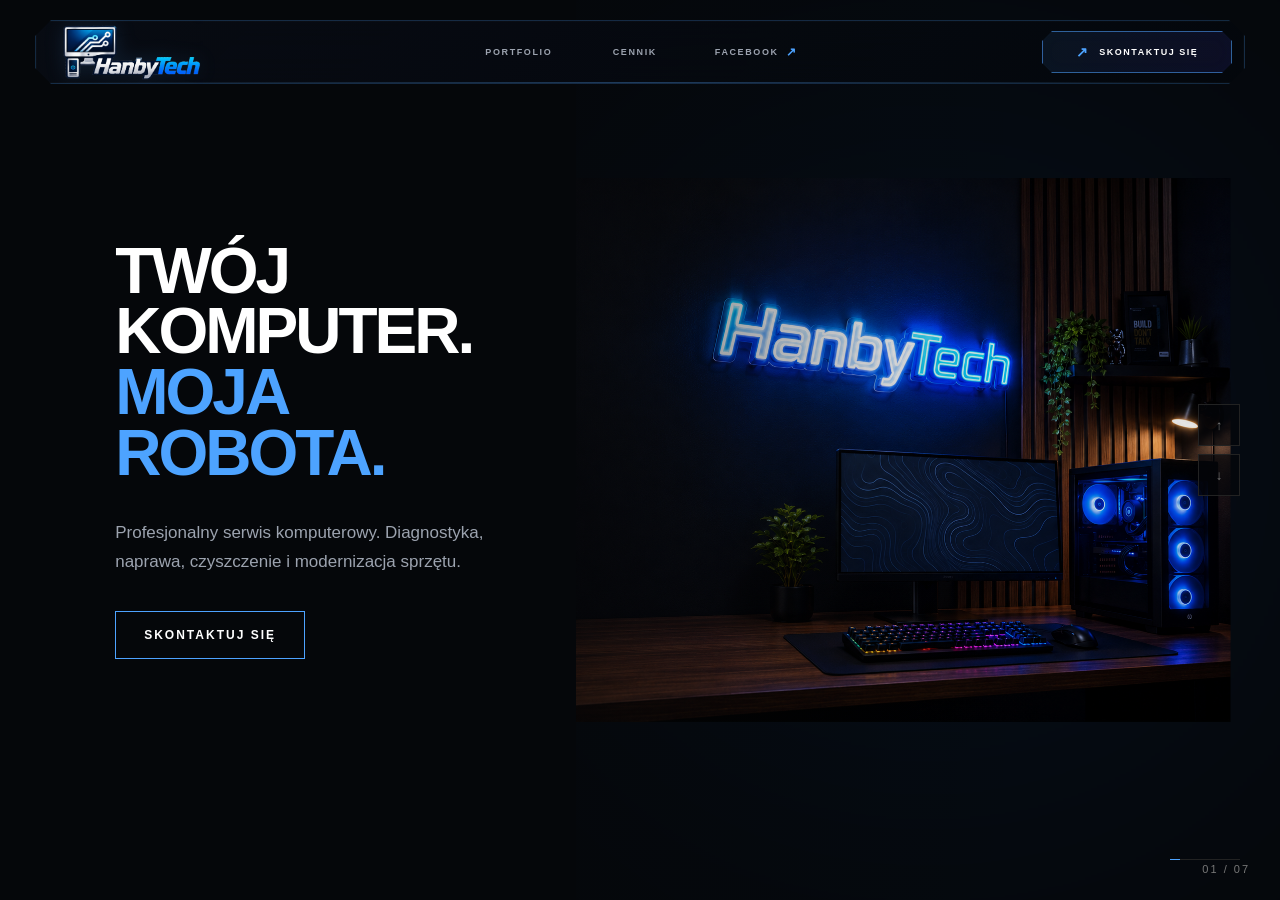
==== commit eee3105a: "Nowy górny pasek" ====
--- a/index.html
+++ b/index.html
@@ -7,7 +7,24 @@
 
     <title>HanbyTech — Serwis komputerowy</title>
 
-    <link rel="stylesheet" href="style.css">
+    <meta
+        name="description"
+        content="HanbyTech — serwis komputerowy: diagnostyka, naprawa, czyszczenie, modernizacja sprzętu i pomoc z systemem."
+    >
+    <meta name="theme-color" content="#05070a">
+
+    <link rel="canonical" href="https://hanbytech.pl/">
+
+    <meta property="og:locale" content="pl_PL">
+    <meta property="og:type" content="website">
+    <meta property="og:title" content="HanbyTech — Serwis komputerowy">
+    <meta
+        property="og:description"
+        content="Diagnostyka, naprawa, czyszczenie i modernizacja komputerów."
+    >
+    <meta property="og:url" content="https://hanbytech.pl/">
+
+    <link rel="stylesheet" href="style.css?v=1.2">
 </head>
 
 <body>
@@ -460,7 +477,7 @@
         <div class="price-footer">
 
             <span>
-                Ostateczna cena może zależeć od zakresu prac.
+                Podane ceny są orientacyjne. Ostateczny koszt potwierdzam przed rozpoczęciem prac.
             </span>
 
             <button
@@ -529,6 +546,7 @@
                     type="text"
                     name="name"
                     placeholder="IMIĘ"
+                    autocomplete="name"
                     required
                 >
 
@@ -536,6 +554,7 @@
                     type="email"
                     name="email"
                     placeholder="E-MAIL"
+                    autocomplete="email"
                     required
                 >
 
@@ -555,7 +574,17 @@
                     </button>
                 </div>
 
-                <div class="price-inquiry-message" id="priceInquiryMessage"></div>
+                <div
+                    class="price-inquiry-message"
+                    id="priceInquiryMessage"
+                    aria-live="polite"
+                ></div>
+
+                <p class="form-privacy-note">
+                    Wysyłając formularz, przekazujesz dane w celu obsługi zapytania.
+                    Szczegóły znajdziesz w
+                    <a href="polityka-prywatnosci.html">Polityce prywatności</a>.
+                </p>
 
             </form>
 
@@ -567,41 +596,56 @@
 
 
 
-    <!-- STAŁY KONTAKT -->
-    <a href="#kontakt" class="fixed-contact">
+<!-- =========================
+     GÓRNY PASEK HANBYTECH
+========================= -->
+
+<header class="future-topbar">
+
+    <!-- LOGO -->
+    <a href="#" class="future-logo">
+        <img src="logo.png" alt="HanbyTech">
+    </a>
+
+
+    <!-- NAWIGACJA -->
+    <nav class="future-nav">
+
+        <a href="portfolio.html" class="future-nav-link">
+            PORTFOLIO
+        </a>
+
+        <button
+            type="button"
+            class="future-nav-link future-price"
+            id="openPriceList"
+        >
+            CENNIK
+        </button>
+
+        <a
+            href="https://www.facebook.com/hanbytech"
+            class="future-nav-link"
+            target="_blank"
+            rel="noopener noreferrer"
+        >
+            FACEBOOK
+            <span class="future-arrow">↗</span>
+        </a>
+
+    </nav>
+
+
+    <!-- KONTAKT -->
+    <a
+        href="#kontakt"
+        class="fixed-contact future-contact"
+    >
+        <span class="future-contact-icon">↗</span>
         SKONTAKTUJ SIĘ
     </a>
 
-    <!-- FACEBOOK -->
-<a
-    href="https://www.facebook.com/hanbytech"
-    class="facebook-button"
-    target="_blank"
-    rel="noopener noreferrer"
->
-    <span class="facebook-icon">f</span>
-
-    <span>FACEBOOK</span>
-
-    <span class="facebook-arrow">↗</span>
-</a>
-    <!-- PORTFOLIO -->
-<a href="portfolio.html" class="portfolio-button">
-    PORTFOLIO
-</a>
-
-<!-- CENNIK -->
-<button class="price-button" id="openPriceList">
-    CENNIK
-</button>
-
-    <!-- LOGO -->
-    <a href="#" class="site-logo">
-        <img src="logo.png" alt="HanbyTech">
-    </a>
-    
-
-
+</header>
     <!-- =========================
          GŁÓWNA STRONA
     ========================= -->
@@ -1228,6 +1272,54 @@
 
                 </div>
 
+                <div class="repair-process">
+
+                    <div class="repair-process-title">
+                        JAK WYGLĄDA NAPRAWA
+                    </div>
+
+                    <div class="repair-process-steps">
+
+                        <div class="repair-step">
+                            <span class="repair-step-number">01</span>
+
+                            <div>
+                                <strong>KONTAKT I OPIS PROBLEMU</strong>
+                                <small>
+                                    Opisujesz, co dzieje się z komputerem
+                                    i czego potrzebujesz.
+                                </small>
+                            </div>
+                        </div>
+
+                        <div class="repair-step">
+                            <span class="repair-step-number">02</span>
+
+                            <div>
+                                <strong>DIAGNOZA I WYCENA</strong>
+                                <small>
+                                    Sprawdzam sprzęt i przed rozpoczęciem prac
+                                    ustalam z Tobą zakres oraz koszt.
+                                </small>
+                            </div>
+                        </div>
+
+                        <div class="repair-step">
+                            <span class="repair-step-number">03</span>
+
+                            <div>
+                                <strong>NAPRAWA I ODBIÓR</strong>
+                                <small>
+                                    Po wykonaniu usługi sprzęt jest testowany
+                                    i przygotowany do odbioru.
+                                </small>
+                            </div>
+                        </div>
+
+                    </div>
+
+                </div>
+
             </div>
 
 
@@ -1261,6 +1353,7 @@
                         type="text"
                         name="name"
                         placeholder="IMIĘ"
+                        autocomplete="name"
                         required
                     >
 
@@ -1268,6 +1361,7 @@
                         type="email"
                         name="email"
                         placeholder="E-MAIL"
+                        autocomplete="email"
                         required
                     >
 
@@ -1281,6 +1375,12 @@
                         WYŚLIJ WIADOMOŚĆ
                     </button>
 
+                    <p class="form-privacy-note">
+                        Wysyłając formularz, przekazujesz dane w celu obsługi wiadomości.
+                        Szczegóły znajdziesz w
+                        <a href="polityka-prywatnosci.html">Polityce prywatności</a>.
+                    </p>
+
                 </form>
 
             </div>
@@ -1309,11 +1409,11 @@
 
     <div class="navigation">
 
-        <button id="prevScene">
+        <button type="button" id="prevScene" aria-label="Poprzednia sekcja">
             ↑
         </button>
 
-        <button id="nextScene">
+        <button type="button" id="nextScene" aria-label="Następna sekcja">
             ↓
         </button>
 
@@ -1954,7 +2054,7 @@
 });
 </script>
 
-    <script src="script.js"></script>
+    <script src="script.js?v=1.2"></script>
 
 </body>
 </html>
--- a/style.css
+++ b/style.css
@@ -1,4 +1,4 @@
-* {
+﻿* {
     margin: 0;
     padding: 0;
     box-sizing: border-box;
@@ -246,52 +246,7 @@
    TELEFON
 ========================= */
 
-@media (max-width: 800px) {
-
-    .scene {
-        grid-template-columns: 1fr;
-    }
-
-    .scene-content {
-        justify-content: flex-end;
-        padding: 0 30px 100px;
-    }
-
-    .scene-number {
-        top: 30px;
-        left: 30px;
-    }
-
-    h1,
-    h2 {
-        font-size: 48px;
-    }
-
-    .scene-content p {
-        font-size: 14px;
-    }
-
-    .scene-visual {
-        position: absolute;
-        inset: 0;
-        opacity: 0.25;
-    }
-
-    .placeholder {
-        width: 100%;
-        height: 100%;
-        border: none;
-    }
-
-    .navigation {
-        right: 20px;
-    }
-
-    .scroll-indicator {
-        right: 20px;
-        bottom: 20px;
-    }
-}
+
 
 /* =========================
    LOGO
@@ -319,17 +274,7 @@
 
 /* LOGO — TELEFON */
 
-@media (max-width: 800px) {
-
-    .site-logo {
-        top: 20px;
-        left: 25px;
-    }
-
-    .site-logo img {
-        width: 120px;
-    }
-}
+
 
 /* =========================
    HERO IMAGE
@@ -4341,62 +4286,7 @@
    MOBILE
 ========================================= */
 
-@media (max-width: 800px) {
-
-    .price-button {
-
-        right: 25px;
-
-        top: 75px;
-    }
-
-
-    .price-panel {
-
-        padding: 30px 20px;
-    }
-
-
-    .price-header h2 {
-
-        font-size: 32px;
-    }
-
-
-    .price-list.active {
-
-        grid-template-columns: 1fr;
-    }
-
-
-    .price-summary {
-
-        grid-template-columns: 1fr;
-    }
-
-
-    .summary-right {
-
-        padding-left: 0;
-
-        padding-top: 18px;
-
-        border-left: none;
-
-        border-top:
-            1px solid
-            rgba(255,255,255,0.07);
-    }
-
-
-    .price-footer {
-
-        align-items: flex-start;
-
-        flex-direction: column;
-    }
-
-}
+
 /* =========================================
    FACEBOOK — PRZYCISK
 ========================================= */
@@ -4472,795 +4362,1686 @@
    GÓRNE KAFELKI — WSPÓLNY UKŁAD
 ========================================= */
 
-@media (max-width: 800px) {
-
-    .portfolio-button,
-    .price-button,
-    .facebook-button {
-        top: 70px !important;
-        height: 34px !important;
-        box-sizing: border-box !important;
-        margin: 0 !important;
-    }
-
-    .portfolio-button {
-        left: 8px !important;
-        right: auto !important;
-        width: 94px !important;
-        padding: 0 6px !important;
-        justify-content: center !important;
-        gap: 5px !important;
-        font-size: 8px !important;
-        letter-spacing: 1px !important;
-    }
-
-    .price-button {
-        left: 106px !important;
-        right: auto !important;
-        width: 94px !important;
-        padding: 0 6px !important;
-        font-size: 8px !important;
-        letter-spacing: 1px !important;
-    }
-
-    .facebook-button {
-        left: 204px !important;
-        right: auto !important;
-        width: 108px !important;
-        padding: 0 5px !important;
-        gap: 5px !important;
-        font-size: 8px !important;
-        letter-spacing: 1px !important;
-    }
-}
-
-@media (max-width: 330px) {
-
-    .portfolio-button,
-    .price-button,
-    .facebook-button {
-        top: 66px !important;
-        height: 32px !important;
-    }
-
-    .portfolio-button {
-        left: 5px !important;
-        width: 88px !important;
-    }
-
-    .price-button {
-        left: 97px !important;
-        width: 88px !important;
-    }
-
-    .facebook-button {
-        left: 189px !important;
-        width: 102px !important;
-    }
-}
+
+
+
 
 /* =========================================================
    HANBYTECH — FINAL MOBILE LAYOUT
    NIE RUSZA DESKTOPU
 ========================================================= */
 
+
+
+
+/* =========================================================
+   MAŁE TELEFONY
+========================================================= */
+
+/* =========================================================
+   HANBYTECH — NOWY UKŁAD MOBILNY
+   Desktop pozostaje bez zmian.
+========================================================= */
+
+
+
+
+/* =========================================================
+   HANBYTECH — MOBILE FIX 06.10
+   TYLKO: GÓRNE LINKI + SCENA 02 + SCENA 06
+   DESKTOP BEZ ZMIAN
+========================================================= */
+
+
+
+
+/* Małe telefony */
+
+/* =========================================================
+   HANBYTECH — POPRAWKA MOBILE v2
+   NIE RUSZA DESKTOPU
+========================================================= */
+
+
+
+
+/* ===== BARDZO MAŁE TELEFONY ===== */
+
+/* =========================================================
+   HANBYTECH — CLEAN MOBILE LAYOUT
+   Jeden blok mobilny. Desktop powyżej pozostaje bez zmian.
+========================================================= */
+
+
+/* =========================================================
+   SCENA 07 — JAK WYGLĄDA NAPRAWA
+========================================================= */
+
+.repair-process {
+    width: 100%;
+    max-width: 520px;
+    margin-top: 28px;
+    padding-top: 20px;
+    border-top: 1px solid rgba(77,163,255,0.16);
+}
+
+.repair-process-title {
+    color: #4da3ff;
+    font-size: 9px;
+    font-weight: 700;
+    letter-spacing: 3px;
+}
+
+.repair-process-steps {
+    display: grid;
+    gap: 4px;
+    margin-top: 12px;
+}
+
+.repair-step {
+    display: grid;
+    grid-template-columns: 38px 1fr;
+    gap: 12px;
+    align-items: start;
+    padding: 8px 0;
+    border-bottom: 1px solid rgba(255,255,255,0.045);
+}
+
+.repair-step:last-child {
+    border-bottom: none;
+}
+
+.repair-step-number {
+    color: #4da3ff;
+    font-size: 9px;
+    font-weight: 700;
+    letter-spacing: 2px;
+    text-shadow: 0 0 10px rgba(77,163,255,0.35);
+}
+
+.repair-step > div {
+    display: flex;
+    flex-direction: column;
+    gap: 4px;
+}
+
+.repair-step strong {
+    color: #ffffff;
+    font-size: 9px;
+    letter-spacing: 1.5px;
+}
+
+.repair-step small {
+    max-width: 390px;
+    color: #747b86;
+    font-size: 8px;
+    line-height: 1.45;
+    letter-spacing: .5px;
+}
+
+
+/* =========================================================
+   INFORMACJA O PRYWATNOŚCI PRZY FORMULARZACH
+========================================================= */
+
+.form-privacy-note {
+    margin: 4px 0 0;
+    color: #666d77;
+    font-size: 8px;
+    line-height: 1.5;
+    letter-spacing: .5px;
+}
+
+.form-privacy-note a {
+    color: #8ebfff;
+    text-decoration: none;
+    border-bottom: 1px solid rgba(77,163,255,.35);
+    transition: color .2s ease, border-color .2s ease;
+}
+
+.form-privacy-note a:hover {
+    color: #ffffff;
+    border-color: #4da3ff;
+}
+
+
+
+/* FIX — przewijanie strony polityki prywatności */
+html.privacy-page-root {
+    width: 100%;
+    height: auto;
+    min-height: 100%;
+    overflow-x: hidden;
+    overflow-y: auto;
+}
+
+html.privacy-page-root body.privacy-page {
+    height: auto;
+    min-height: 100vh;
+    overflow-x: hidden;
+    overflow-y: visible;
+}
+
+/* =========================================================
+   POLITYKA PRYWATNOŚCI
+========================================================= */
+
+body.privacy-page {
+    height: auto;
+    min-height: 100vh;
+    overflow-x: hidden;
+    overflow-y: auto;
+    background:
+        radial-gradient(
+            circle at 50% 0%,
+            rgba(77,163,255,.10),
+            transparent 34%
+        ),
+        #05070a;
+}
+
+.privacy-page .privacy-shell {
+    width: min(920px, calc(100% - 40px));
+    margin: 0 auto;
+    padding: 120px 0 70px;
+}
+
+.privacy-page .privacy-top {
+    display: flex;
+    align-items: center;
+    justify-content: space-between;
+    gap: 24px;
+    margin-bottom: 45px;
+}
+
+.privacy-page .privacy-logo img {
+    display: block;
+    width: 145px;
+    height: auto;
+}
+
+.privacy-page .privacy-back {
+    padding: 12px 16px;
+    border: 1px solid rgba(77,163,255,.4);
+    color: #d7dce3;
+    background: rgba(5,7,10,.72);
+    text-decoration: none;
+    font-size: 9px;
+    font-weight: 700;
+    letter-spacing: 1.5px;
+    transition: .2s ease;
+}
+
+.privacy-page .privacy-back:hover {
+    color: #05070a;
+    background: #4da3ff;
+    border-color: #4da3ff;
+}
+
+.privacy-page .privacy-kicker {
+    margin-bottom: 12px;
+    color: #4da3ff;
+    font-size: 10px;
+    letter-spacing: 3px;
+}
+
+.privacy-page h1 {
+    margin: 0;
+    max-width: 760px;
+    font-size: clamp(38px, 6vw, 72px);
+    line-height: .95;
+    letter-spacing: -2px;
+}
+
+.privacy-page .privacy-lead {
+    max-width: 720px;
+    margin: 24px 0 0;
+    color: #9ca3af;
+    font-size: 15px;
+    line-height: 1.7;
+}
+
+.privacy-page .privacy-content {
+    display: grid;
+    gap: 14px;
+    margin-top: 48px;
+}
+
+.privacy-page .privacy-section {
+    padding: 24px 26px;
+    border: 1px solid rgba(77,163,255,.14);
+    background: rgba(255,255,255,.018);
+}
+
+.privacy-page .privacy-section h2 {
+    margin: 0 0 12px;
+    color: #ffffff;
+    font-size: 15px;
+    line-height: 1.2;
+    letter-spacing: .5px;
+}
+
+.privacy-page .privacy-section p,
+.privacy-page .privacy-section li {
+    color: #9ca3af;
+    font-size: 13px;
+    line-height: 1.7;
+}
+
+.privacy-page .privacy-section p + p {
+    margin-top: 10px;
+}
+
+.privacy-page .privacy-section ul {
+    margin: 8px 0 0 20px;
+}
+
+.privacy-page .privacy-section a {
+    color: #8ebfff;
+}
+
+.privacy-page .privacy-updated {
+    margin-top: 24px;
+    color: #555d68;
+    font-size: 9px;
+    letter-spacing: 1.2px;
+}
+
+
 @media (max-width: 800px) {
 
-    /* -----------------------------------------------------
-       PODSTAWA
-    ----------------------------------------------------- */
+    .form-privacy-note {
+        margin-top: 3px !important;
+        font-size: 6px !important;
+        line-height: 1.35 !important;
+        letter-spacing: .2px !important;
+    }
+
+    .privacy-page .privacy-shell {
+        width: calc(100% - 28px);
+        padding: 85px 0 45px;
+    }
+
+    .privacy-page .privacy-top {
+        align-items: flex-start;
+        margin-bottom: 32px;
+    }
+
+    .privacy-page .privacy-logo img {
+        width: 108px;
+    }
+
+    .privacy-page .privacy-back {
+        padding: 10px 11px;
+        font-size: 7px;
+        letter-spacing: 1px;
+    }
+
+    .privacy-page h1 {
+        font-size: 38px !important;
+    }
+
+    .privacy-page .privacy-lead {
+        font-size: 12px;
+        line-height: 1.6;
+    }
+
+    .privacy-page .privacy-content {
+        margin-top: 32px;
+        gap: 10px;
+    }
+
+    .privacy-page .privacy-section {
+        padding: 18px 16px;
+    }
+
+    .privacy-page .privacy-section h2 {
+        font-size: 13px !important;
+    }
+
+    .privacy-page .privacy-section p,
+    .privacy-page .privacy-section li {
+        font-size: 11px;
+        line-height: 1.6;
+    }
+
+
 
     html,
     body {
         width: 100%;
+        height: 100%;
+        min-width: 0;
         max-width: 100%;
-        overflow-x: hidden;
+        overflow: hidden;
     }
 
     body {
         min-height: 100dvh;
     }
 
-    .story {
-        width: 100%;
-        height: 100dvh;
-        overflow: hidden;
-    }
-
+    .story,
     .scene {
         width: 100%;
         height: 100dvh;
         min-height: 100dvh;
         overflow: hidden;
-        box-sizing: border-box;
-    }
-
-    /* -----------------------------------------------------
-       LOGO
-    ----------------------------------------------------- */
+    }
+
+    .story {
+        position: relative;
+    }
+
+    .scene {
+        position: absolute;
+        inset: 0;
+        display: block;
+        transform: none;
+    }
+
+    .scene.active {
+        transform: none;
+    }
+
+    .scene > .scene-visual {
+        position: absolute;
+        inset: 0;
+        width: 100%;
+        height: 100%;
+        overflow: hidden;
+        z-index: 1;
+    }
+
+    /* ===== GÓRA ===== */
 
     .site-logo {
-        position: fixed;
-        top: 18px;
-        left: 18px;
-        z-index: 1000;
-        width: 120px;
-        max-width: 32vw;
+        position: fixed !important;
+        top: 18px !important;
+        left: 18px !important;
+        width: 104px !important;
+        z-index: 2000 !important;
     }
 
     .site-logo img {
-        display: block;
-        width: 100%;
-        height: auto;
-    }
-
-    /* -----------------------------------------------------
-       GÓRNE PRZYCISKI
-    ----------------------------------------------------- */
-
-    .facebook-button,
+        width: 100% !important;
+        height: auto !important;
+    }
+
     .portfolio-button,
+    .price-button,
+    .facebook-button {
+        position: fixed !important;
+        top: 16px !important;
+        left: auto !important;
+        bottom: auto !important;
+        height: 34px !important;
+        min-height: 34px !important;
+        margin: 0 !important;
+        padding: 0 !important;
+        box-sizing: border-box !important;
+        display: inline-flex !important;
+        align-items: center !important;
+        justify-content: center !important;
+        white-space: nowrap !important;
+        transform: none !important;
+        z-index: 2100 !important;
+    }
+
+    .portfolio-button {
+        right: 154px !important;
+        width: 88px !important;
+        gap: 0 !important;
+        font-size: 7px !important;
+        letter-spacing: .8px !important;
+    }
+
+    .portfolio-button::after {
+        display: none !important;
+    }
+
     .price-button {
-        position: fixed;
-        z-index: 1000;
-        box-sizing: border-box;
-        white-space: nowrap;
+        right: 86px !important;
+        width: 62px !important;
+        font-size: 8px !important;
+        letter-spacing: 1px !important;
     }
 
     .facebook-button {
-        top: 18px;
-        right: 18px;
-        height: 34px;
-        padding: 0 10px;
-        gap: 6px;
-        font-size: 8px;
-        letter-spacing: 1px;
+        right: 8px !important;
+        width: 72px !important;
+        gap: 2px !important;
+        font-size: 7px !important;
+        letter-spacing: .6px !important;
     }
 
     .facebook-icon {
-        font-size: 12px;
+        display: none !important;
     }
 
     .facebook-arrow {
-        font-size: 10px;
-    }
-
-    .portfolio-button {
-        top: 62px;
-        right: 18px;
-        height: 34px;
-        padding: 0 13px;
-        font-size: 8px;
-        letter-spacing: 1.5px;
-    }
-
-    .price-button {
-        top: 106px;
-        right: 18px;
-        height: 34px;
-        padding: 0 13px;
-        font-size: 8px;
-        letter-spacing: 1.5px;
-    }
-
-    /* -----------------------------------------------------
-       STAŁY KONTAKT
-    ----------------------------------------------------- */
-
-    .fixed-contact {
-        left: 18px;
-        bottom: 18px;
-        z-index: 1000;
-        font-size: 8px;
-        letter-spacing: 1.5px;
-    }
-
-    /* -----------------------------------------------------
-       TREŚĆ SCEN
-    ----------------------------------------------------- */
+        font-size: 8px !important;
+    }
+
+    /* ===== WSPÓLNY TEKST SCEN ===== */
 
     .scene-content {
-        position: absolute;
-        z-index: 20;
-        top: 50%;
-        left: 0;
-        width: 100%;
-        max-width: none;
-        padding: 0 24px;
-        box-sizing: border-box;
-        transform: translateY(-50%);
-        text-align: center;
+        position: absolute !important;
+        left: 0 !important;
+        right: 0 !important;
+        width: 100% !important;
+        max-width: none !important;
+        height: auto !important;
+        padding: 0 20px !important;
+        margin: 0 !important;
+        box-sizing: border-box !important;
+        display: flex !important;
+        flex-direction: column !important;
+        align-items: center !important;
+        justify-content: center !important;
+        text-align: center !important;
+        z-index: 50 !important;
     }
 
     .scene-content .category {
-        margin-bottom: 14px;
-        font-size: 8px;
-        letter-spacing: 2px;
+        margin: 0 0 10px !important;
+        font-size: 7px !important;
+        line-height: 1.3 !important;
+        letter-spacing: 2px !important;
     }
 
     .scene-content h1,
     .scene-content h2 {
-        margin: 0 0 18px;
-        font-size: clamp(34px, 10vw, 54px);
-        line-height: 0.98;
-        letter-spacing: -1.5px;
+        width: 100% !important;
+        margin: 0 !important;
+        font-size: clamp(32px, 9vw, 48px) !important;
+        line-height: .96 !important;
+        letter-spacing: -1.5px !important;
     }
 
     .scene-content p {
-        width: 100%;
-        max-width: 390px;
-        margin: 0 auto 20px;
-        font-size: 11px;
-        line-height: 1.65;
+        width: 100% !important;
+        max-width: 330px !important;
+        margin: 14px auto 0 !important;
+        font-size: 10px !important;
+        line-height: 1.5 !important;
     }
 
     .scene-content .info {
-        font-size: 7px;
-        line-height: 1.8;
-        letter-spacing: 1.5px;
-    }
-
-    /* -----------------------------------------------------
-       SCENA 01
-    ----------------------------------------------------- */
+        width: 100% !important;
+        max-width: 340px !important;
+        margin: 12px auto 0 !important;
+        font-size: 6.5px !important;
+        line-height: 1.6 !important;
+        letter-spacing: 1.4px !important;
+    }
+
+    /* ===== SCENA 1 ===== */
 
     .scene[data-scene="1"] .scene-content {
-        top: 48%;
-    }
-
-    .scene[data-scene="1"] .scene-content h1 {
-        font-size: clamp(38px, 11vw, 58px);
-    }
-
-    .scene[data-scene="1"] .scene-content p {
-        max-width: 330px;
-    }
-
-    .scene[data-scene="1"] .hero-image {
-        position: absolute;
-        inset: 0;
-        z-index: 1;
-    }
-
-    .scene[data-scene="1"] .hero-photo {
-        width: 100%;
-        height: 100%;
-        object-fit: cover;
-        object-position: center;
+        top: 54% !important;
+        transform: translateY(-50%) !important;
+    }
+
+    .scene[data-scene="1"] .hero-image img {
+        width: 100% !important;
+        height: 100% !important;
+        object-fit: cover !important;
+        object-position: center !important;
+        transform: none !important;
     }
 
     .scene[data-scene="1"] .hero-image::after {
-        content: "";
-        position: absolute;
-        inset: 0;
-        background:
-            linear-gradient(
-                to bottom,
-                rgba(5,7,10,0.55) 0%,
-                rgba(5,7,10,0.42) 35%,
-                rgba(5,7,10,0.72) 100%
-            );
+        background: linear-gradient(
+            to bottom,
+            rgba(5,7,10,.58) 0%,
+            rgba(5,7,10,.32) 38%,
+            rgba(5,7,10,.88) 100%
+        ) !important;
     }
 
     .contact-button {
-        margin-top: 8px;
-        min-height: 44px;
-        padding: 0 22px;
-        font-size: 9px;
-        letter-spacing: 1.5px;
-    }
-
-    /* -----------------------------------------------------
-       SCENA 02 — CPU
-    ----------------------------------------------------- */
-
-    .scene[data-scene="2"] .scene-content,
-    .scene[data-scene="3"] .scene-content,
-    .scene[data-scene="4"] .scene-content,
-    .scene[data-scene="5"] .scene-content,
+        min-height: 42px !important;
+        margin-top: 18px !important;
+        padding: 0 20px !important;
+        font-size: 8px !important;
+        letter-spacing: 1.5px !important;
+    }
+
+    /* ===== SCENA 2 — CPU ===== */
+
+    .scene[data-scene="2"] .scene-content {
+        top: 18% !important;
+        transform: none !important;
+    }
+
+    /* Na telefonie cała warstwa CPU odnosi się do całego ekranu. */
+    .scene[data-scene="2"] .scene-visual.cpu-analysis {
+        position: absolute !important;
+        inset: 0 !important;
+        width: 100% !important;
+        height: 100% !important;
+        transform: none !important;
+        overflow: hidden !important;
+    }
+
+    .scene[data-scene="2"] .cpu-photo {
+        position: absolute !important;
+        left: 50% !important;
+        top: 68% !important;
+        width: 72% !important;
+        height: 42% !important;
+        max-width: none !important;
+        max-height: none !important;
+        object-fit: contain !important;
+        transform: translate(-50%, -50%) !important;
+        opacity: .42 !important;
+    }
+
+    .scene[data-scene="2"] .cpu-ring {
+        left: 50% !important;
+        top: 68% !important;
+        width: min(78vw, 245px) !important;
+        height: min(78vw, 245px) !important;
+        transform: translate(-50%, -50%) !important;
+    }
+
+    .scene[data-scene="2"] .cpu-center {
+        left: 50% !important;
+        top: 68% !important;
+        width: 132px !important;
+        transform: translate(-50%, -50%) !important;
+    }
+
+    .scene[data-scene="2"] .cpu-status {
+        font-size: 6px !important;
+        letter-spacing: 1.5px !important;
+        padding: 4px 7px !important;
+    }
+
+    .scene[data-scene="2"] .cpu-status strong {
+        font-size: 8px !important;
+    }
+
+    .scene[data-scene="2"] .cpu-speed {
+        margin-top: 6px !important;
+        padding: 2px 7px !important;
+        font-size: 23px !important;
+    }
+
+    .scene[data-scene="2"] .cpu-speed span {
+        font-size: 8px !important;
+    }
+
+    /* Cztery opisy są teraz ustawione wokół procesora,
+       a nie względem starego desktopowego panelu. */
+    .scene[data-scene="2"] .cpu-line {
+        width: 68px !important;
+        height: 1px !important;
+    }
+
+    .scene[data-scene="2"] .cpu-line span {
+        top: -7px !important;
+        padding: 3px 4px !important;
+        font-size: 5.5px !important;
+        letter-spacing: .6px !important;
+        white-space: nowrap !important;
+    }
+
+    .scene[data-scene="2"] .cpu-line-core {
+        top: 58% !important;
+        left: 6% !important;
+    }
+
+    .scene[data-scene="2"] .cpu-line-cache {
+        top: 76% !important;
+        left: 6% !important;
+    }
+
+    .scene[data-scene="2"] .cpu-line-temp {
+        top: 58% !important;
+        right: 6% !important;
+        left: auto !important;
+    }
+
+    .scene[data-scene="2"] .cpu-line-clock {
+        top: 76% !important;
+        right: 6% !important;
+        left: auto !important;
+    }
+
+    .scene[data-scene="2"] .cpu-line::after {
+        width: 4px !important;
+        height: 4px !important;
+    }
+
+    .scene[data-scene="2"] .cpu-scan {
+        left: 20% !important;
+        right: 20% !important;
+    }
+
+    .scene[data-scene="2"] .cpu-tech-label {
+        right: 5% !important;
+        bottom: 6% !important;
+        padding: 4px 6px !important;
+        font-size: 5px !important;
+        letter-spacing: .8px !important;
+    }
+
+    .scene[data-scene="2"] .cpu-tech-label span {
+        margin-top: 3px !important;
+        font-size: 4px !important;
+        letter-spacing: .6px !important;
+    }
+
+    /* ===== SCENA 3 — GPU ===== */
+
+    .scene[data-scene="3"] .scene-content {
+        top: 18% !important;
+        transform: none !important;
+    }
+
+    .scene[data-scene="3"] .gpu-photo {
+        width: 76% !important;
+        height: 76% !important;
+        top: 58% !important;
+        left: 50% !important;
+    }
+
+    .scene[data-scene="3"] .gpu-online {
+        top: 41% !important;
+        right: 5% !important;
+        padding: 6px 8px !important;
+        font-size: 6px !important;
+    }
+
+    .scene[data-scene="3"] .gpu-data {
+        padding: 6px 8px !important;
+        gap: 2px !important;
+    }
+
+    .scene[data-scene="3"] .gpu-data small {
+        font-size: 5px !important;
+        letter-spacing: 1px !important;
+    }
+
+    .scene[data-scene="3"] .gpu-data strong {
+        font-size: 9px !important;
+    }
+
+    .scene[data-scene="3"] .gpu-core {
+        top: 44% !important;
+        right: 4% !important;
+    }
+
+    .scene[data-scene="3"] .gpu-memory {
+        top: 54% !important;
+        right: 4% !important;
+    }
+
+    .scene[data-scene="3"] .gpu-temp {
+        bottom: 25% !important;
+        right: 4% !important;
+    }
+
+    .scene[data-scene="3"] .gpu-performance {
+        left: 8% !important;
+        right: 8% !important;
+        bottom: 7% !important;
+        padding: 9px 10px !important;
+    }
+
+    /* ===== SCENA 4 — CZYSZCZENIE ===== */
+
+    .scene[data-scene="4"] .scene-content {
+        top: 15% !important;
+        transform: none !important;
+    }
+
+    .scene[data-scene="4"] .cleaning-background {
+        width: 100% !important;
+        height: 100% !important;
+        object-fit: cover !important;
+        opacity: .24 !important;
+        transform: none !important;
+    }
+
+    .scene[data-scene="4"] .cleaning-panel {
+        position: absolute !important;
+        left: 50% !important;
+        top: 67% !important;
+        width: calc(100% - 36px) !important;
+        max-height: 44dvh !important;
+        padding: 15px !important;
+        box-sizing: border-box !important;
+        transform: translate(-50%, -50%) !important;
+        overflow: hidden !important;
+    }
+
+    .cleaning-header {
+        font-size: 7px !important;
+        letter-spacing: 1.3px !important;
+    }
+
+    .cleaning-counter,
+    .airflow-header,
+    .temperature-title {
+        font-size: 6px !important;
+    }
+
+    .cleaning-progress,
+    .cleaning-status {
+        margin-top: 10px !important;
+    }
+
+    .cleaning-steps {
+        margin-top: 8px !important;
+    }
+
+    .cleaning-step {
+        gap: 7px !important;
+        padding: 6px 0 !important;
+        font-size: 6px !important;
+        letter-spacing: .8px !important;
+    }
+
+    .cleaning-divider {
+        margin: 9px 0 !important;
+    }
+
+    .temperature {
+        margin-top: 9px !important;
+    }
+
+    .temperature-values {
+        gap: 12px !important;
+    }
+
+    .temperature-values strong {
+        font-size: 14px !important;
+    }
+
+    .cleaning-status {
+        padding-top: 9px !important;
+        font-size: 6px !important;
+    }
+
+    /* ===== SCENA 5 — UPGRADE ===== */
+
+    .scene[data-scene="5"] .scene-content {
+        top: 13% !important;
+        transform: none !important;
+    }
+
+    .scene[data-scene="5"] .upgrade-showcase {
+        position: absolute !important;
+        inset: 0 !important;
+        width: 100% !important;
+        height: 100% !important;
+        padding: 0 16px 6dvh !important;
+        display: flex !important;
+        flex-direction: column !important;
+        justify-content: flex-end !important;
+        box-sizing: border-box !important;
+    }
+
+    .scene[data-scene="5"] .upgrade-label {
+        width: 100% !important;
+        margin-bottom: 8px !important;
+        font-size: 6px !important;
+    }
+
+    .scene[data-scene="5"] .upgrade-label span {
+        font-size: 11px !important;
+        letter-spacing: 3px !important;
+    }
+
+    .scene[data-scene="5"] .upgrade-cards {
+        grid-template-columns: repeat(2, minmax(0, 1fr)) !important;
+        gap: 6px !important;
+    }
+
+    .scene[data-scene="5"] .upgrade-card {
+        min-height: 82px !important;
+        padding: 9px !important;
+    }
+
+    .scene[data-scene="5"] .upgrade-card-name {
+        margin-top: 12px !important;
+        font-size: 16px !important;
+    }
+
+    .scene[data-scene="5"] .upgrade-card-bottom {
+        left: 9px !important;
+        right: 9px !important;
+        bottom: 8px !important;
+        font-size: 5px !important;
+    }
+
+    .scene[data-scene="5"] .upgrade-result {
+        margin-top: 9px !important;
+        padding: 9px !important;
+    }
+
+    .scene[data-scene="5"] .upgrade-result-value strong {
+        font-size: 20px !important;
+    }
+
+    .scene[data-scene="5"] .upgrade-status-line {
+        margin-top: 8px !important;
+        font-size: 5px !important;
+    }
+
+    /* ===== SCENA 6 — DIAGNOSTYKA ===== */
+
     .scene[data-scene="6"] .scene-content {
-        top: 42%;
-    }
-
-    .cpu-analysis,
-    .gpu-image,
-    .cleaning-process,
-    .upgrade-showcase,
-    .diagnostics-image {
-        position: absolute;
-        inset: 0;
-        z-index: 1;
-        pointer-events: none;
-    }
-
-    .cpu-photo,
-    .gpu-photo,
-    .cleaning-background {
-        width: 100%;
-        height: 100%;
-        object-fit: cover;
-    }
-
-    .cpu-photo {
-        opacity: 0.18;
-        object-position: center;
-    }
-
-    .cpu-analysis::after,
-    .gpu-image::after,
-    .cleaning-process::after,
-    .diagnostics-image::after {
-        content: "";
-        position: absolute;
-        inset: 0;
-        background:
-            linear-gradient(
-                to bottom,
-                rgba(5,7,10,0.82),
-                rgba(5,7,10,0.58) 45%,
-                rgba(5,7,10,0.92)
-            );
-    }
-
-    .cpu-grid,
-    .cpu-ring,
-    .cpu-line,
-    .cpu-center,
-    .cpu-scan,
-    .cpu-tech-label {
-        transform: scale(0.72);
-        transform-origin: center;
-    }
-
-    .cpu-center {
-        top: 62%;
-    }
-
-    .cpu-tech-label {
-        bottom: 13%;
-        font-size: 8px;
-    }
-
-    /* -----------------------------------------------------
-       SCENA 03 — GPU
-    ----------------------------------------------------- */
-
-    .gpu-photo {
-        opacity: 0.24;
-        object-position: center;
-    }
-
-    .gpu-showcase {
-        position: absolute;
-        left: 50%;
-        top: 67%;
-        width: min(84vw, 360px);
-        transform: translate(-50%, -50%) scale(0.82);
-        transform-origin: center;
-    }
-
-    .gpu-data {
-        font-size: 9px;
-    }
-
-    .gpu-data strong {
-        font-size: 13px;
-    }
-
-    .gpu-performance {
-        width: 100%;
-    }
-
-    /* -----------------------------------------------------
-       SCENA 04 — CZYSZCZENIE
-    ----------------------------------------------------- */
-
-    .cleaning-background {
-        opacity: 0.16;
-        object-position: center;
-    }
-
-    .cleaning-panel {
-        position: absolute;
-        top: 67%;
-        left: 50%;
-        width: min(86vw, 370px);
-        max-height: 52vh;
-        overflow: hidden;
-        transform: translate(-50%, -50%) scale(0.82);
-        transform-origin: center;
-    }
-
-    .cleaning-header {
-        font-size: 8px;
-    }
-
-    .cleaning-step {
-        font-size: 8px;
-    }
-
-    .temperature-values strong {
-        font-size: 18px;
-    }
-
-    /* -----------------------------------------------------
-       SCENA 05 — UPGRADE
-    ----------------------------------------------------- */
-
-    .upgrade-showcase {
-        display: flex;
-        flex-direction: column;
-        justify-content: flex-end;
-        align-items: center;
-        padding: 0 18px 12%;
-        box-sizing: border-box;
-    }
-
-    .upgrade-label {
-        width: min(88vw, 380px);
-        margin-bottom: 12px;
-    }
-
-    .upgrade-cards {
-        width: min(88vw, 380px);
-        display: grid;
-        grid-template-columns: repeat(2, 1fr);
-        gap: 8px;
-    }
-
-    .upgrade-card {
-        min-height: 100px;
-        padding: 10px;
-    }
-
-    .upgrade-card-name {
-        font-size: 18px;
-    }
-
-    .upgrade-card-top small,
-    .upgrade-card-bottom {
-        font-size: 7px;
-    }
-
-    .upgrade-result {
-        width: min(88vw, 380px);
-        margin-top: 12px;
-    }
-
-    .upgrade-status-line {
-        width: min(88vw, 380px);
-        font-size: 7px;
-        margin-top: 10px;
-    }
-
-    /* -----------------------------------------------------
-       SCENA 06 — DIAGNOSTYKA
-    ----------------------------------------------------- */
-
-    .diagnostics-image {
-        display: flex;
-        align-items: flex-end;
-        justify-content: center;
-        padding-bottom: 9%;
-        box-sizing: border-box;
-    }
-
-    .system-scan {
-        width: min(86vw, 380px);
-        transform: scale(0.88);
-        transform-origin: bottom center;
-    }
-
-    .scan-item {
-        min-height: 35px;
-        font-size: 8px;
-    }
-
-    .scan-value {
-        font-size: 7px;
-    }
-
-    .scan-footer {
-        font-size: 7px;
-    }
-
-    /* -----------------------------------------------------
-       SCENA 07 — KONTAKT
-    ----------------------------------------------------- */
-
-    .contact-content {
-        top: 25%;
-        transform: translateY(0);
-    }
-
-    .contact-details {
-        margin-top: 18px;
-    }
-
-    .contact-details span {
-        font-size: 8px;
-    }
-
-    .contact-details a {
-        font-size: 12px;
-        word-break: break-word;
-    }
-
-    .contact-image {
-        position: absolute;
-        left: 0;
-        right: 0;
-        bottom: 7%;
-        width: 100%;
-        z-index: 10;
-        display: flex;
-        justify-content: center;
-    }
-
-    .contact-form {
-        width: min(86vw, 380px);
-        box-sizing: border-box;
-    }
-
-    .contact-form input,
-    .contact-form textarea {
-        box-sizing: border-box;
-        width: 100%;
-        font-size: 10px;
-    }
-
-    .contact-form textarea {
-        min-height: 75px;
-    }
-
-    .contact-form button {
-        min-height: 42px;
-        font-size: 9px;
-    }
-
-    /* -----------------------------------------------------
-       NAWIGACJA
-    ----------------------------------------------------- */
+        top: 17% !important;
+        transform: none !important;
+    }
+
+    /* Warstwa diagnostyczna zajmuje cały ekran.
+       Dzięki temu SYSTEM CORE nie może "uciec" w róg. */
+    .scene[data-scene="6"] .diagnostics-image {
+        position: absolute !important;
+        inset: 0 !important;
+        width: 100% !important;
+        height: 100% !important;
+        transform: none !important;
+        overflow: hidden !important;
+        display: block !important;
+    }
+
+    .scene[data-scene="6"] .system-scan {
+        position: absolute !important;
+        inset: 0 !important;
+        left: 0 !important;
+        top: 0 !important;
+        width: 100% !important;
+        height: 100% !important;
+        transform: none !important;
+        transform-origin: center !important;
+        overflow: visible !important;
+    }
+
+    .scene[data-scene="6"] .system-scan::before {
+        left: 50% !important;
+        top: 69% !important;
+        width: 118px !important;
+        height: 118px !important;
+        transform: translate(-50%, -50%) !important;
+        font-size: 8px !important;
+        letter-spacing: 2px !important;
+        line-height: 1.45 !important;
+    }
+
+    .scene[data-scene="6"] .system-scan::after {
+        left: 50% !important;
+        top: 69% !important;
+        width: 178px !important;
+        height: 178px !important;
+        transform: translate(-50%, -50%) !important;
+        box-shadow:
+            0 0 0 13px rgba(77,163,255,0.012),
+            0 0 0 27px rgba(77,163,255,0.008) !important;
+    }
+
+    .scene[data-scene="6"] .scan-footer {
+        left: 50% !important;
+        top: 69% !important;
+        width: 145px !important;
+        height: 145px !important;
+        font-size: 5px !important;
+    }
+
+    .scene[data-scene="6"] .scan-footer::after {
+        bottom: -27px !important;
+        font-size: 6px !important;
+        letter-spacing: 2px !important;
+    }
+
+    .scene[data-scene="6"] .scan-header {
+        left: 50% !important;
+        top: 49% !important;
+        width: 72% !important;
+        transform: translateX(-50%) !important;
+        font-size: 5.5px !important;
+        letter-spacing: 1.2px !important;
+        text-align: center !important;
+    }
+
+    .scene[data-scene="6"] .scan-item {
+        width: 90px !important;
+        padding: 4px 5px !important;
+        gap: 3px !important;
+        background: rgba(5,7,10,.42) !important;
+    }
+
+    .scene[data-scene="6"] .scan-item > span:first-child {
+        font-size: 5.5px !important;
+        letter-spacing: 1px !important;
+    }
+
+    .scene[data-scene="6"] .scan-value {
+        font-size: 7px !important;
+        letter-spacing: .5px !important;
+    }
+
+    .scene[data-scene="6"] .gpu-error small {
+        margin-top: 2px !important;
+        font-size: 5.5px !important;
+        letter-spacing: .8px !important;
+    }
+
+    /* Mobilnie nie ciągniemy długich desktopowych przewodów.
+       To one robiły największy wizualny bałagan. */
+    .scene[data-scene="6"] .scan-item::after {
+        display: none !important;
+    }
+
+    .scene[data-scene="6"] .scan-item::before {
+        width: 4px !important;
+        height: 4px !important;
+    }
+
+    .scene[data-scene="6"] .scan-item:nth-child(3) {
+        left: 5% !important;
+        top: 55% !important;
+    }
+
+    .scene[data-scene="6"] .scan-item:nth-child(4) {
+        left: 5% !important;
+        top: 68% !important;
+    }
+
+    .scene[data-scene="6"] .scan-item:nth-child(5) {
+        left: 8% !important;
+        top: 80% !important;
+        bottom: auto !important;
+    }
+
+    .scene[data-scene="6"] .scan-item:nth-child(6) {
+        right: 5% !important;
+        top: 57% !important;
+        left: auto !important;
+    }
+
+    .scene[data-scene="6"] .scan-item:nth-child(7) {
+        right: 5% !important;
+        top: 76% !important;
+        left: auto !important;
+        bottom: auto !important;
+    }
+
+    /* ===== SCENA 7 — KONTAKT ===== */
+
+    .scene[data-scene="7"] .contact-content {
+        top: 14% !important;
+        transform: none !important;
+    }
+
+    .scene[data-scene="7"] .contact-details {
+        margin-top: 10px !important;
+        gap: 4px !important;
+    }
+
+    .scene[data-scene="7"] .contact-details span {
+        font-size: 6px !important;
+        letter-spacing: 1.3px !important;
+    }
+
+    .scene[data-scene="7"] .contact-details a {
+        font-size: 11px !important;
+    }
+
+    .scene[data-scene="7"] .repair-process {
+        width: 100% !important;
+        max-width: 340px !important;
+        margin-top: 11px !important;
+        padding-top: 9px !important;
+    }
+
+    .scene[data-scene="7"] .repair-process-title {
+        font-size: 6px !important;
+        letter-spacing: 1.4px !important;
+    }
+
+    .scene[data-scene="7"] .repair-process-steps {
+        gap: 1px !important;
+        margin-top: 6px !important;
+    }
+
+    .scene[data-scene="7"] .repair-step {
+        grid-template-columns: 25px 1fr !important;
+        gap: 7px !important;
+        padding: 4px 0 !important;
+    }
+
+    .scene[data-scene="7"] .repair-step-number {
+        font-size: 6px !important;
+        letter-spacing: 1px !important;
+    }
+
+    .scene[data-scene="7"] .repair-step strong {
+        font-size: 6px !important;
+        line-height: 1.2 !important;
+        letter-spacing: .7px !important;
+    }
+
+    .scene[data-scene="7"] .repair-step small {
+        display: none !important;
+    }
+
+    .scene[data-scene="7"] .contact-image {
+        position: absolute !important;
+        left: 0 !important;
+        right: 0 !important;
+        bottom: 5dvh !important;
+        width: 100% !important;
+        height: auto !important;
+        display: flex !important;
+        align-items: flex-end !important;
+        justify-content: center !important;
+    }
+
+    .scene[data-scene="7"] .contact-form {
+        width: calc(100% - 34px) !important;
+        max-width: 400px !important;
+        padding: 16px !important;
+        gap: 8px !important;
+        box-sizing: border-box !important;
+    }
+
+    .scene[data-scene="7"] .contact-form input,
+    .scene[data-scene="7"] .contact-form textarea {
+        padding: 9px 0 !important;
+        font-size: 9px !important;
+    }
+
+    .scene[data-scene="7"] .contact-form textarea {
+        height: 62px !important;
+    }
+
+    /* ===== DOLNA NAWIGACJA ===== */
+
+    .fixed-contact {
+        left: 12px !important;
+        bottom: 14px !important;
+        padding: 9px 12px !important;
+        font-size: 7px !important;
+        letter-spacing: 1px !important;
+        z-index: 1900 !important;
+    }
 
     .navigation {
-        position: fixed;
-        right: 16px;
-        bottom: 18px;
-        z-index: 1000;
-        display: flex;
-        flex-direction: column;
-        gap: 5px;
+        position: fixed !important;
+        right: 9px !important;
+        top: auto !important;
+        bottom: 11px !important;
+        display: flex !important;
+        flex-direction: row !important;
+        gap: 4px !important;
+        transform: none !important;
+        z-index: 1900 !important;
     }
 
     .navigation button {
-        width: 30px;
-        height: 30px;
-        font-size: 12px;
-    }
-
-    /* -----------------------------------------------------
-       WSKAŹNIK SCEN
-    ----------------------------------------------------- */
+        width: 28px !important;
+        height: 28px !important;
+        font-size: 10px !important;
+    }
 
     .scroll-indicator {
-        left: 50%;
-        bottom: 18px;
-        transform: translateX(-50%);
-        z-index: 900;
-    }
+        position: fixed !important;
+        left: 50% !important;
+        right: auto !important;
+        bottom: 16px !important;
+        transform: translateX(-50%) !important;
+        font-size: 7px !important;
+        z-index: 1800 !important;
+    }
+
+    #sceneCounter {
+    position: fixed !important;
+    left: 50% !important;
+    bottom: 6px !important;
+    transform: translateX(-50%) !important;
+    text-align: center !important;
+    white-space: nowrap !important;
+    line-height: 1 !important;
+}
 
     .scroll-line {
-        display: none;
-    }
-
-    .scroll-indicator #sceneCounter {
-        font-size: 8px;
-        letter-spacing: 1.5px;
-    }
-
-    /* -----------------------------------------------------
-       CENNIK — PANEL
-    ----------------------------------------------------- */
+        display: none !important;
+    }
+
+    /* ===== CENNIK ===== */
 
     .price-overlay {
-        padding: 12px;
-        box-sizing: border-box;
+        padding: 10px !important;
+        box-sizing: border-box !important;
     }
 
     .price-panel {
-        width: 100%;
-        max-width: 100%;
-        height: calc(100dvh - 24px);
-        max-height: none;
-        overflow-y: auto;
-        overflow-x: hidden;
-        box-sizing: border-box;
-        padding: 24px 18px 18px;
-        border-radius: 12px;
-    }
-
-    .price-close {
-        top: 12px;
-        right: 12px;
-        width: 32px;
-        height: 32px;
-        font-size: 22px;
-    }
-
-    .price-header {
-        padding-right: 35px;
-    }
-
-    .price-header h2 {
-        font-size: 28px;
-        line-height: 1.05;
-    }
-
-    .price-header p {
-        font-size: 10px;
-        line-height: 1.5;
+        width: 100% !important;
+        max-width: 100% !important;
+        height: calc(100dvh - 20px) !important;
+        max-height: calc(100dvh - 20px) !important;
+        padding: 24px 14px 14px !important;
+        overflow-x: hidden !important;
+        overflow-y: auto !important;
+        box-sizing: border-box !important;
     }
 
     .price-categories {
-        display: flex;
-        width: 100%;
-        overflow-x: auto;
-        gap: 7px;
-        padding-bottom: 5px;
-        scrollbar-width: none;
-    }
-
-    .price-categories::-webkit-scrollbar {
-        display: none;
+        display: flex !important;
+        overflow-x: auto !important;
+        gap: 6px !important;
     }
 
     .price-category {
-        flex: 0 0 auto;
-        min-height: 36px;
-        padding: 0 12px;
-        font-size: 8px;
+        flex: 0 0 auto !important;
+        min-height: 34px !important;
+        padding: 0 10px !important;
+        font-size: 7px !important;
     }
 
     .price-item {
-        width: 100%;
-        min-height: 62px;
-        padding: 12px 10px;
-        box-sizing: border-box;
-        gap: 10px;
-    }
-
-    .price-item span {
-        min-width: 0;
-    }
-
-    .price-item strong {
-        display: block;
-        font-size: 10px;
-        line-height: 1.25;
-    }
-
-    .price-item small {
-        display: block;
-        margin-top: 3px;
-        font-size: 8px;
-        line-height: 1.3;
-    }
-
-    .price-item b {
-        flex: 0 0 auto;
-        font-size: 9px;
-        white-space: nowrap;
-    }
-
-    .price-summary {
-        gap: 14px;
-        flex-direction: column;
-    }
-
-    .summary-right {
-        width: 100%;
-        align-items: flex-start;
-    }
-
-    .price-footer {
-        flex-direction: column;
-        align-items: stretch;
-        gap: 12px;
+        width: 100% !important;
+        min-height: 58px !important;
+        padding: 10px 8px !important;
+        gap: 7px !important;
     }
 
     .price-footer button {
-        width: 100%;
-    }
-
-    /* -----------------------------------------------------
-       CENNIK — FORMULARZ
-    ----------------------------------------------------- */
-
-    .price-inquiry-header h3 {
-        font-size: 26px;
-    }
-
-    .price-inquiry-header p {
-        font-size: 10px;
-    }
-
-    .price-inquiry-selected {
-        padding: 12px;
-    }
-
-    .price-inquiry-actions {
-        flex-direction: column;
-    }
-
-    .price-inquiry-actions button {
-        width: 100%;
-    }
-}
-
-
-/* =========================================================
-   MAŁE TELEFONY
-========================================================= */
+        width: 100% !important;
+    }
+}
 
 @media (max-width: 380px) {
 
     .site-logo {
-        width: 105px;
-        top: 15px;
-        left: 15px;
-    }
-
-    .facebook-button,
-    .portfolio-button,
+        left: 12px !important;
+        width: 92px !important;
+    }
+
+    .portfolio-button {
+        right: 142px !important;
+        width: 78px !important;
+        font-size: 6.5px !important;
+    }
+
     .price-button {
-        right: 15px;
+        right: 78px !important;
+        width: 58px !important;
     }
 
     .facebook-button {
-        top: 15px;
-    }
-
-    .portfolio-button {
-        top: 57px;
-    }
-
-    .price-button {
-        top: 99px;
+        right: 6px !important;
+        width: 66px !important;
     }
 
     .scene-content {
-        padding-left: 18px;
-        padding-right: 18px;
+        padding-left: 16px !important;
+        padding-right: 16px !important;
     }
 
     .scene-content h1,
     .scene-content h2 {
-        font-size: 32px;
-    }
-
-    .scene-content p {
-        font-size: 10px;
-    }
-
-    .upgrade-cards {
-        gap: 5px;
-    }
-
-    .upgrade-card {
-        min-height: 90px;
-        padding: 8px;
-    }
-
-    .upgrade-card-name {
-        font-size: 16px;
-    }
-
-    .cleaning-panel,
-    .system-scan {
-        transform: translate(-50%, -50%) scale(0.75);
-    }
-
-    .contact-form {
-        width: calc(100vw - 36px);
-    }
-}+        font-size: 29px !important;
+    }
+
+    .scene[data-scene="2"] .cpu-line {
+        width: 62px !important;
+    }
+
+    .scene[data-scene="7"] .contact-form {
+        width: calc(100% - 26px) !important;
+        padding: 13px !important;
+    }
+}
+
+/* =========================================================
+   OSTATECZNY FIX SCROLLA — POLITYKA PRYWATNOŚCI
+   Musi być na końcu pliku, po wszystkich regułach mobilnych.
+========================================================= */
+
+html.privacy-page-root {
+    height: auto !important;
+    min-height: 100% !important;
+    overflow-x: hidden !important;
+    overflow-y: auto !important;
+    touch-action: pan-y !important;
+    -webkit-overflow-scrolling: touch;
+}
+
+html.privacy-page-root body.privacy-page {
+    position: static !important;
+    width: 100% !important;
+    height: auto !important;
+    min-height: 100vh !important;
+    max-height: none !important;
+    overflow-x: hidden !important;
+    overflow-y: visible !important;
+    touch-action: pan-y !important;
+}
+
+html.privacy-page-root .privacy-shell {
+    height: auto !important;
+    min-height: 100vh !important;
+    max-height: none !important;
+    overflow: visible !important;
+}
+/* =====================================================
+   FUTURYSTYCZNY GÓRNY PASEK — HANBYTECH
+===================================================== */
+
+.future-topbar {
+    position: fixed;
+    top: 20px;
+    left: 50%;
+    transform: translateX(-50%);
+
+    width: calc(100% - 70px);
+    max-width: 1500px;
+    height: 64px;
+
+    display: flex;
+    align-items: center;
+    justify-content: space-between;
+
+    padding: 0 12px 0 22px;
+
+    z-index: 5000;
+
+    border: 1px solid rgba(77, 163, 255, 0.22);
+
+    background:
+        linear-gradient(
+            135deg,
+            rgba(8, 12, 20, 0.92),
+            rgba(4, 7, 12, 0.82)
+        );
+
+    backdrop-filter: blur(16px);
+    -webkit-backdrop-filter: blur(16px);
+
+    box-shadow:
+        inset 0 0 0 1px rgba(255,255,255,0.015),
+        0 0 25px rgba(77,163,255,0.06),
+        0 12px 40px rgba(0,0,0,0.28);
+
+    clip-path: polygon(
+        16px 0,
+        calc(100% - 16px) 0,
+        100% 16px,
+        100% calc(100% - 16px),
+        calc(100% - 16px) 100%,
+        16px 100%,
+        0 calc(100% - 16px),
+        0 16px
+    );
+}
+
+
+/* subtelna linia świetlna */
+
+.future-topbar::after {
+    content: "";
+
+    position: absolute;
+
+    left: 24px;
+    right: 24px;
+    bottom: 0;
+
+    height: 1px;
+
+    background:
+        linear-gradient(
+            90deg,
+            transparent,
+            rgba(77,163,255,0.7),
+            transparent
+        );
+
+    opacity: 0.45;
+
+    pointer-events: none;
+}
+
+
+/* =====================================================
+   LOGO
+===================================================== */
+
+.future-logo {
+    position: relative;
+
+    display: flex;
+    align-items: center;
+
+    width: 145px;
+
+    text-decoration: none;
+
+    z-index: 2;
+}
+
+
+.future-logo img {
+    display: block;
+
+    width: 100%;
+    height: auto;
+
+    object-fit: contain;
+
+    filter:
+        drop-shadow(
+            0 0 10px
+            rgba(77,163,255,0.12)
+        );
+
+    transition:
+        transform 0.25s ease,
+        filter 0.25s ease;
+}
+
+
+.future-logo:hover img {
+    transform: scale(1.025);
+
+    filter:
+        drop-shadow(
+            0 0 14px
+            rgba(77,163,255,0.28)
+        );
+}
+
+
+/* =====================================================
+   ŚRODKOWA NAWIGACJA
+===================================================== */
+
+.future-nav {
+    position: absolute;
+
+    left: 50%;
+    top: 50%;
+
+    transform: translate(-50%, -50%);
+
+    display: flex;
+    align-items: center;
+
+    gap: 6px;
+}
+
+
+.future-nav-link {
+    position: relative;
+
+    min-width: 110px;
+    height: 40px;
+
+    padding: 0 18px;
+
+    display: inline-flex;
+    align-items: center;
+    justify-content: center;
+
+    gap: 7px;
+
+    border: 1px solid transparent;
+
+    background: transparent;
+
+    color: #9ca3af;
+
+    text-decoration: none;
+
+    font-family:
+        Arial,
+        Helvetica,
+        sans-serif;
+
+    font-size: 9px;
+    font-weight: 700;
+
+    letter-spacing: 1.6px;
+
+    cursor: pointer;
+
+    transition:
+        color 0.25s ease,
+        border-color 0.25s ease,
+        background 0.25s ease,
+        box-shadow 0.25s ease;
+}
+
+
+/* kreska pod przyciskiem */
+
+.future-nav-link::after {
+    content: "";
+
+    position: absolute;
+
+    left: 50%;
+    bottom: 3px;
+
+    width: 0;
+    height: 1px;
+
+    transform: translateX(-50%);
+
+    background: #4da3ff;
+
+    box-shadow:
+        0 0 8px rgba(77,163,255,0.8);
+
+    transition: width 0.25s ease;
+}
+
+
+.future-nav-link:hover {
+    color: #ffffff;
+
+    border-color:
+        rgba(77,163,255,0.18);
+
+    background:
+        rgba(77,163,255,0.035);
+}
+
+
+.future-nav-link:hover::after {
+    width: 42%;
+}
+
+
+.future-arrow {
+    color: #4da3ff;
+
+    font-size: 12px;
+}
+
+
+/* reset buttona CENNIK */
+
+.future-price {
+    appearance: none;
+    -webkit-appearance: none;
+}
+
+
+/* =====================================================
+   SKONTAKTUJ SIĘ
+===================================================== */
+
+.future-topbar .future-contact {
+    position: relative !important;
+
+    left: auto !important;
+    right: auto !important;
+    top: auto !important;
+    bottom: auto !important;
+
+    width: auto !important;
+
+    min-width: 190px;
+    height: 42px;
+
+    margin: 0 !important;
+
+    padding: 0 20px !important;
+
+    opacity: 1 !important;
+
+    pointer-events: auto !important;
+
+    display: inline-flex;
+    align-items: center;
+    justify-content: center;
+
+    gap: 10px;
+
+    border:
+        1px solid
+        rgba(77,163,255,0.55);
+
+    background:
+        linear-gradient(
+            110deg,
+            rgba(77,163,255,0.08),
+            rgba(91,78,255,0.10)
+        );
+
+    color: #ffffff;
+
+    text-decoration: none;
+
+    font-size: 9px;
+    font-weight: 700;
+
+    letter-spacing: 1.5px;
+
+    box-shadow:
+        inset 0 0 18px
+        rgba(77,163,255,0.025),
+
+        0 0 16px
+        rgba(77,163,255,0.07);
+
+    clip-path: polygon(
+        10px 0,
+        calc(100% - 10px) 0,
+        100% 10px,
+        100% calc(100% - 10px),
+        calc(100% - 10px) 100%,
+        10px 100%,
+        0 calc(100% - 10px),
+        0 10px
+    );
+
+    transition:
+        border-color 0.25s ease,
+        background 0.25s ease,
+        box-shadow 0.25s ease,
+        transform 0.25s ease;
+}
+
+
+.future-topbar .future-contact:hover {
+    transform: translateY(-1px);
+
+    border-color: #4da3ff;
+
+    background:
+        linear-gradient(
+            110deg,
+            rgba(77,163,255,0.14),
+            rgba(91,78,255,0.13)
+        );
+
+    color: #ffffff;
+
+    box-shadow:
+        0 0 18px
+        rgba(77,163,255,0.16),
+
+        0 0 35px
+        rgba(88,70,255,0.08);
+}
+
+
+.future-contact-icon {
+    color: #4da3ff;
+
+    font-size: 14px;
+}
+
+
+/* =====================================================
+   MOBILE
+===================================================== */
+
+@media (max-width: 800px) {
+
+    .future-topbar {
+        top: 10px;
+
+        width: calc(100% - 18px);
+        height: 50px;
+
+        padding: 0 7px 0 12px;
+    }
+
+
+    .future-logo {
+        width: 84px;
+    }
+
+
+    .future-nav {
+        position: absolute;
+
+        left: auto;
+        right: 8px;
+
+        top: 50%;
+
+        transform: translateY(-50%);
+
+        gap: 3px;
+    }
+
+
+    .future-nav-link {
+        min-width: auto;
+
+        height: 30px;
+
+        padding: 0 7px;
+
+        font-size: 6px;
+
+        letter-spacing: 0.7px;
+    }
+
+
+    .future-arrow {
+        display: none;
+    }
+
+
+    /*
+       Na telefonie kontakt zostaje jako
+       Twój działający dolny przycisk,
+       żeby góra nie była zapchana.
+    */
+
+    .future-topbar .future-contact {
+        display: none !important;
+    }
+
+}
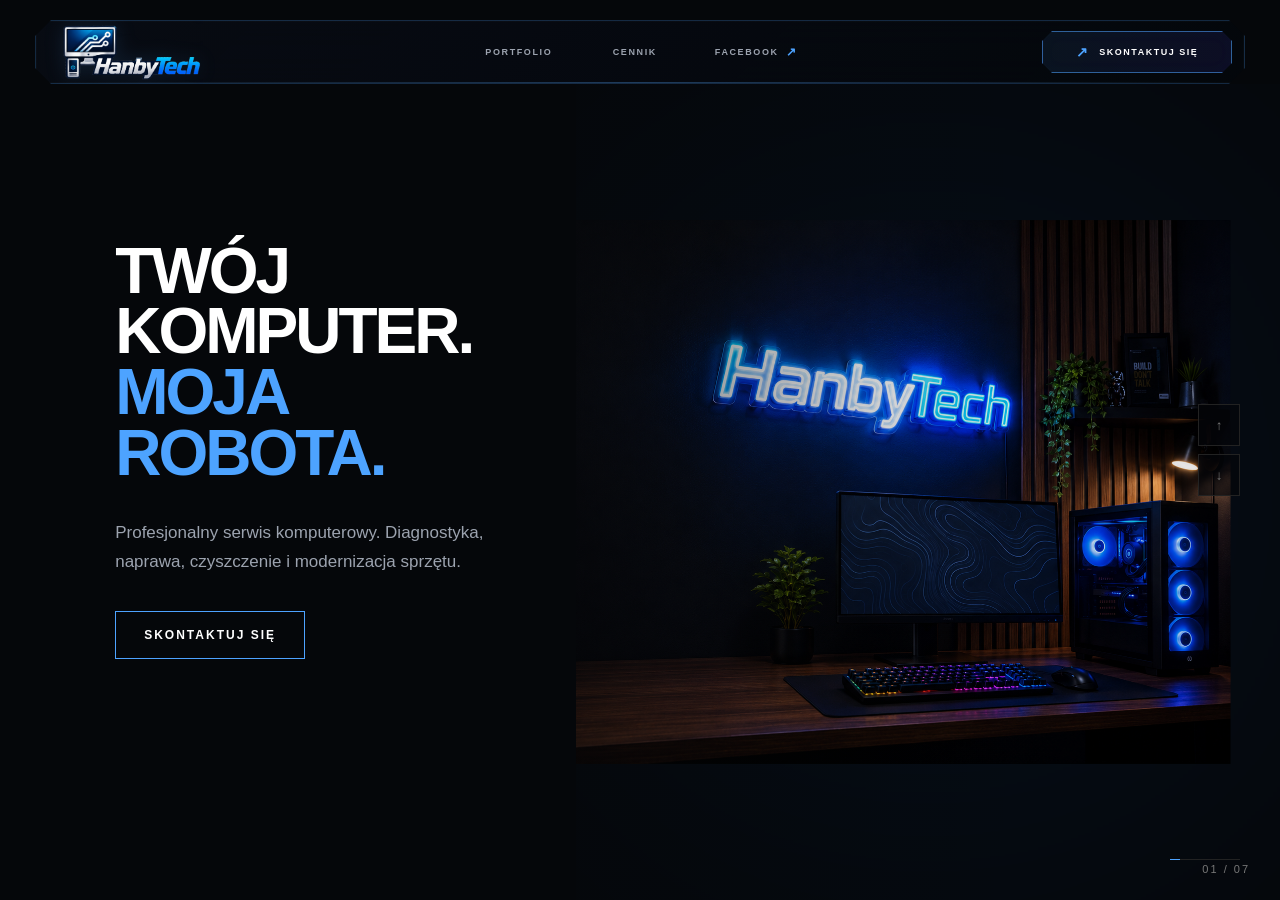
==== commit e2a1f929: "Cache busting dla portfolio" ====
--- a/index.html
+++ b/index.html
@@ -611,7 +611,7 @@
     <!-- NAWIGACJA -->
     <nav class="future-nav">
 
-        <a href="portfolio.html" class="future-nav-link">
+        <a href="portfolio.html?v=20261102-01" class="future-nav-link">
             PORTFOLIO
         </a>
 
--- a/style.css
+++ b/style.css
@@ -6045,3 +6045,15 @@
     }
 
 }
+/* =========================================
+   DESKTOP — MIEJSCE POD GÓRNY PASEK
+========================================= */
+
+@media (min-width: 801px) {
+
+    .scene > .scene-visual {
+        margin-top: 84px !important;
+        height: calc(100% - 84px) !important;
+    }
+
+}
